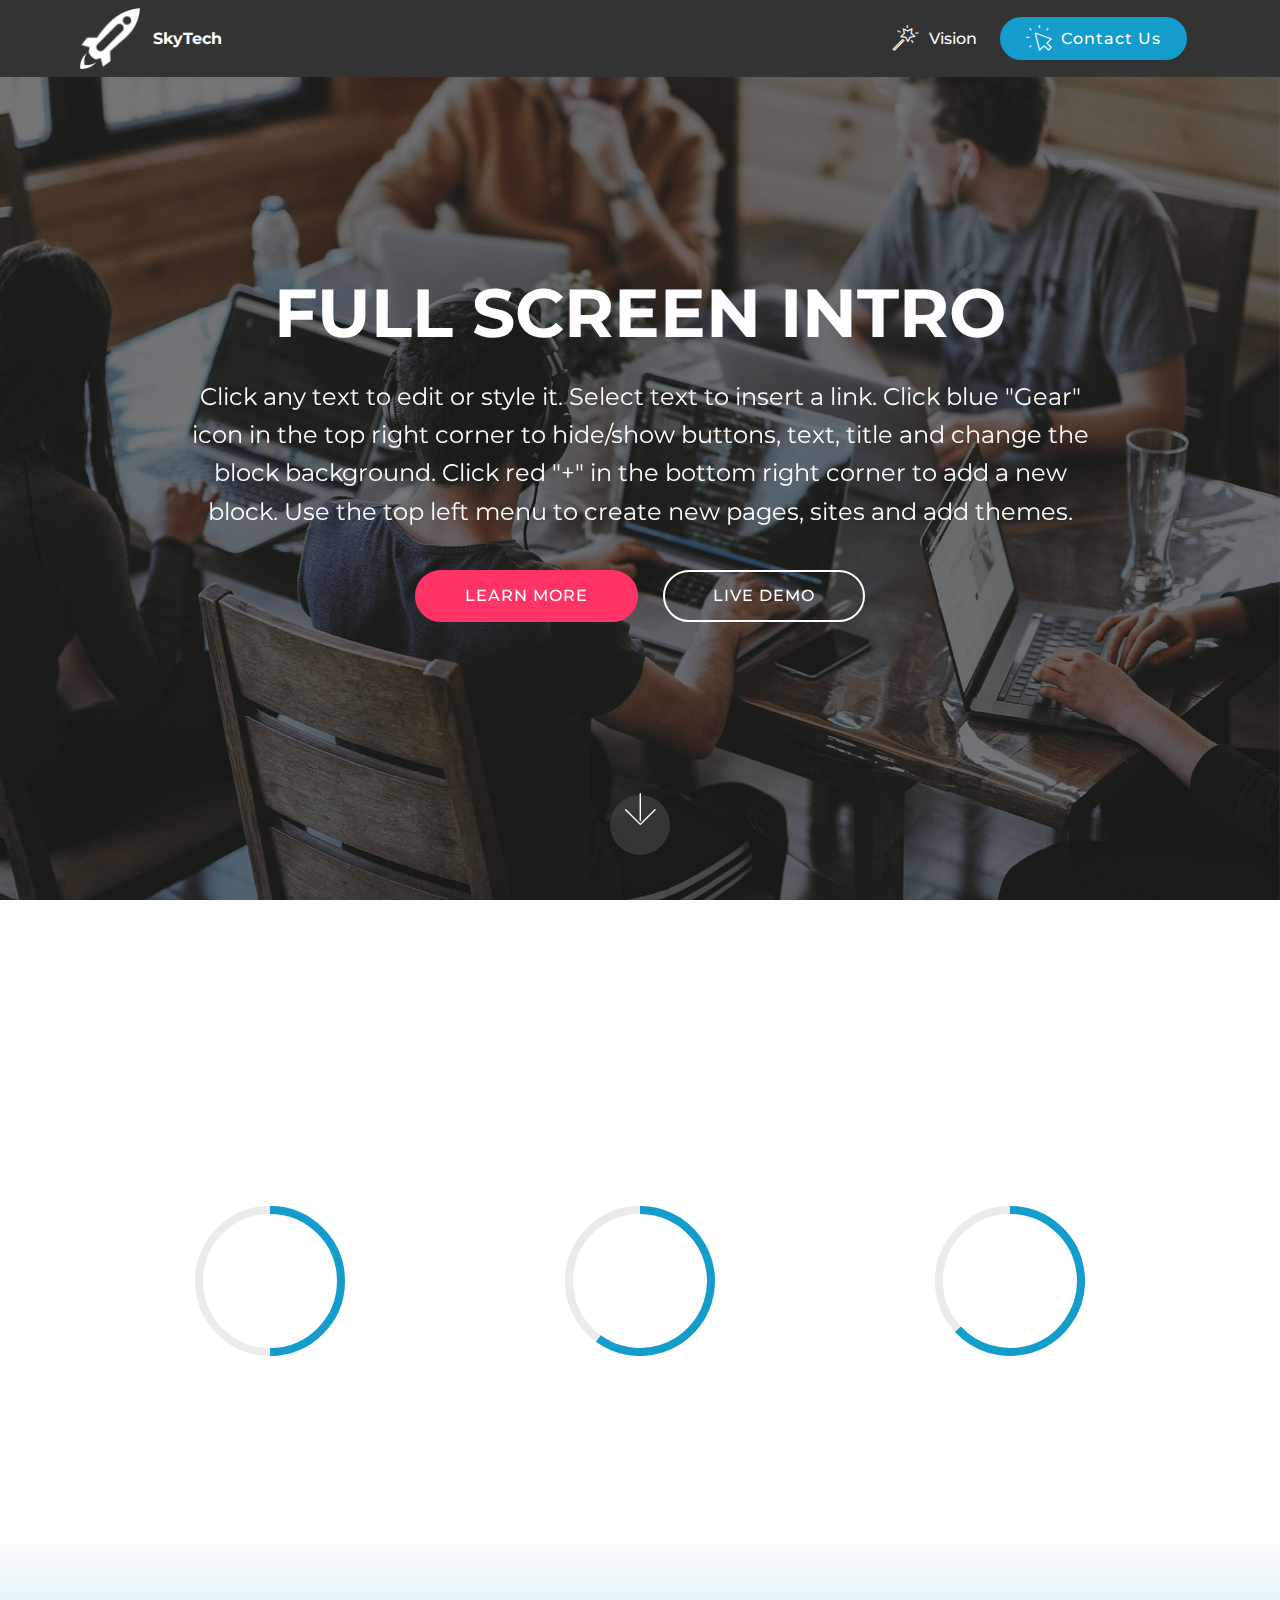
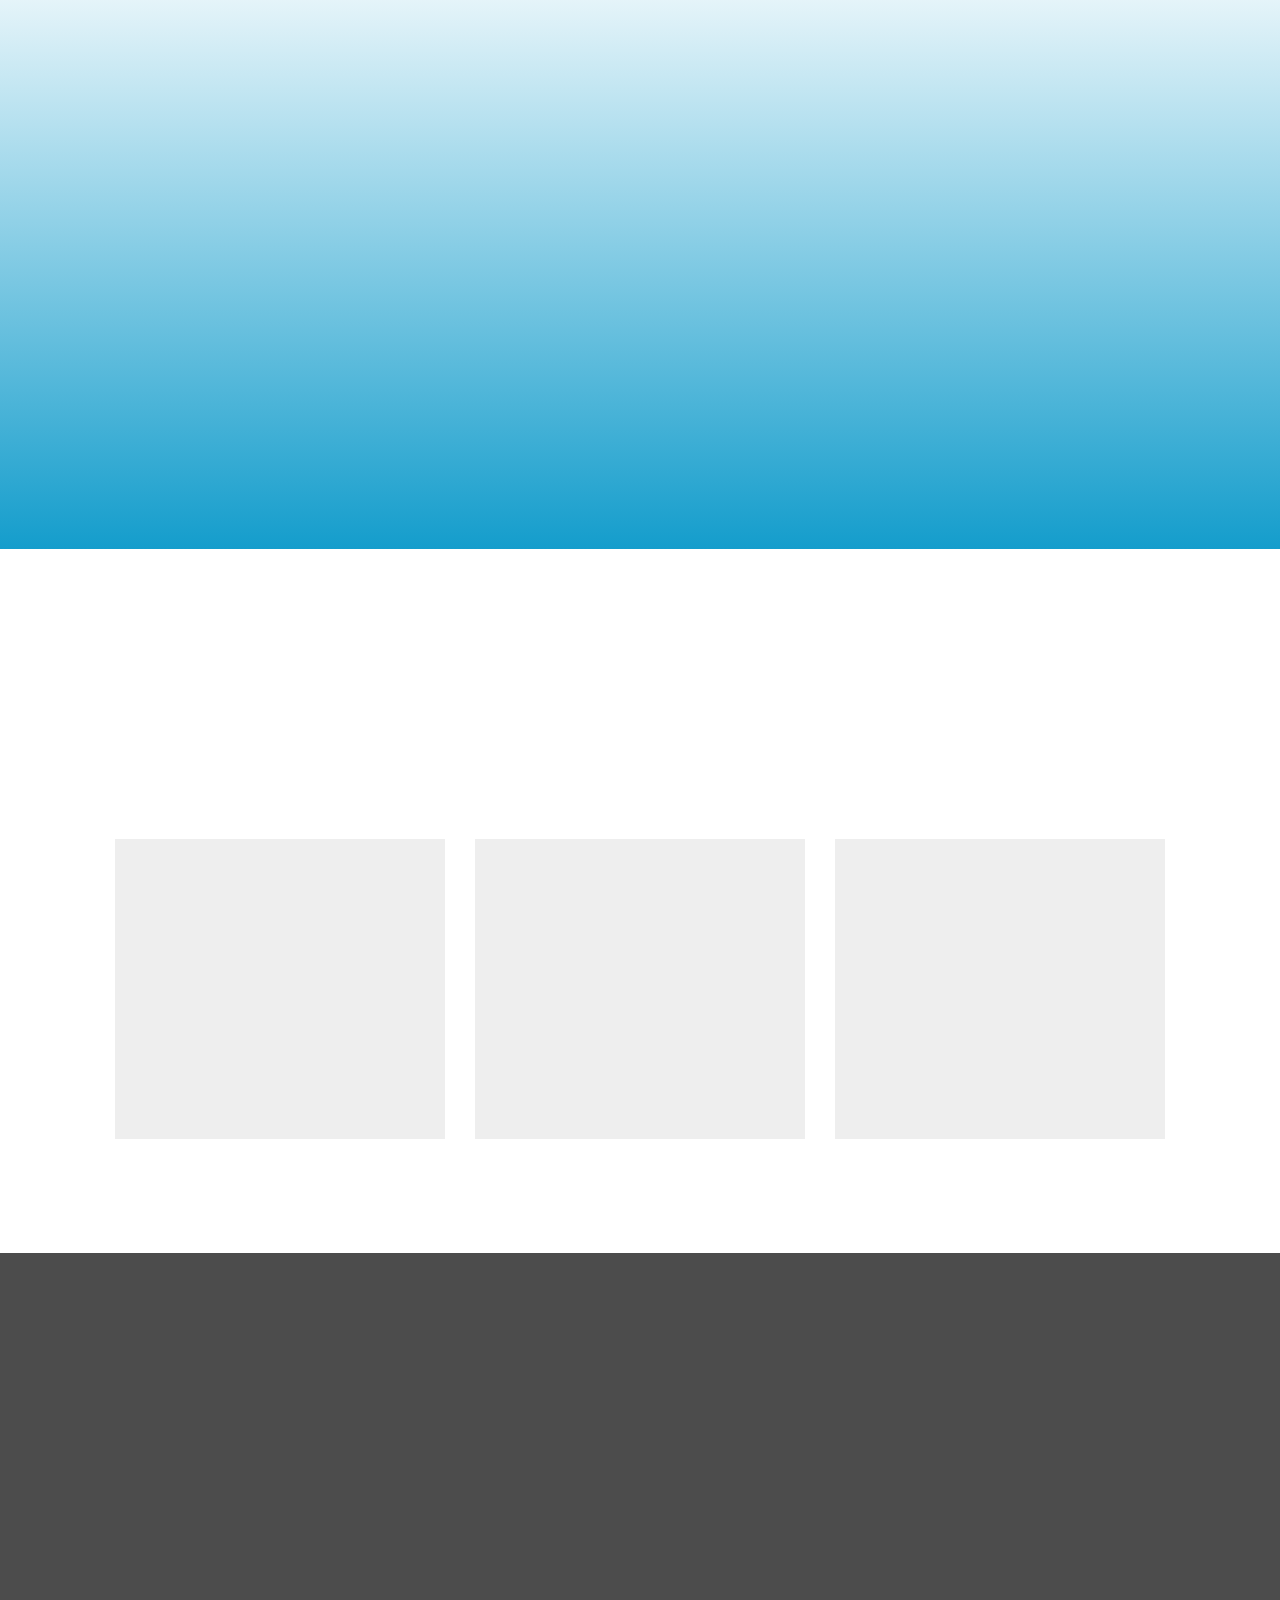
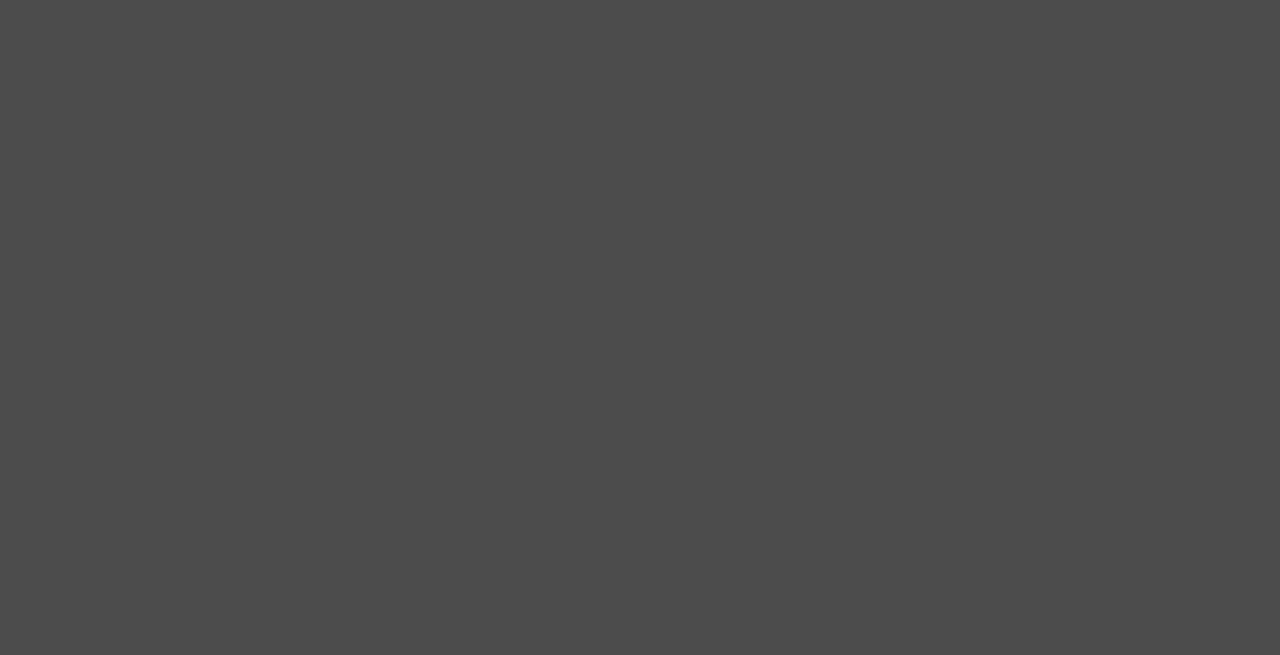
==== page1.html @ 00981238 "create github pages" ====
<!DOCTYPE html>
<html  >
<head>
  <!-- Site made with Mobirise Website Builder v5.0.16, https://mobirise.com -->
  <meta charset="UTF-8">
  <meta http-equiv="X-UA-Compatible" content="IE=edge">
  <meta name="generator" content="Mobirise v5.0.16, mobirise.com">
  <meta name="viewport" content="width=device-width, initial-scale=1, minimum-scale=1">
  <link rel="shortcut icon" href="assets/images/skytechrocket-122x124.png" type="image/x-icon">
  <meta name="description" content="Site Builder Description">
  
  
  <title>Page 1</title>
  <link rel="stylesheet" href="assets/web/assets/mobirise-icons/mobirise-icons.css">
  <link rel="stylesheet" href="assets/bootstrap/css/bootstrap.min.css">
  <link rel="stylesheet" href="assets/bootstrap/css/bootstrap-grid.min.css">
  <link rel="stylesheet" href="assets/bootstrap/css/bootstrap-reboot.min.css">
  <link rel="stylesheet" href="assets/tether/tether.min.css">
  <link rel="stylesheet" href="assets/animatecss/animate.min.css">
  <link rel="stylesheet" href="assets/as-pie-progress/css/progress.min.css">
  <link rel="stylesheet" href="assets/dropdown/css/style.css">
  <link rel="stylesheet" href="assets/theme/css/style.css">
  <link rel="preload" as="style" href="assets/mobirise/css/mbr-additional.css"><link rel="stylesheet" href="assets/mobirise/css/mbr-additional.css" type="text/css">
  
  
  
  
</head>
<body>
  
  <section class="cid-rU5PsaTQnc mbr-fullscreen mbr-parallax-background" id="header2-0">

    

    <div class="mbr-overlay" style="opacity: 0.5; background-color: rgb(35, 35, 35);"></div>

    <div class="container align-center">
        <div class="row justify-content-md-center">
            <div class="mbr-white col-md-10">
                <h1 class="mbr-section-title mbr-bold pb-3 mbr-fonts-style display-1">
                    FULL SCREEN INTRO
                </h1>
                
                <p class="mbr-text pb-3 mbr-fonts-style display-5">
                    Click any text to edit or style it. Select text to insert a link. Click blue "Gear" icon in the top right corner to hide/show buttons, text, title and change the block background. Click red "+" in the bottom right corner to add a new block. Use the top left menu to create new pages, sites and add themes.
                </p>
                <div class="mbr-section-btn">
                    <a class="btn btn-md btn-secondary display-4" href="https://mobirise.co">LEARN MORE</a>
                    <a class="btn btn-md btn-white-outline display-4" href="https://mobirise.co">LIVE DEMO</a>
                </div>
            </div>
        </div>
    </div>
    <div class="mbr-arrow hidden-sm-down" aria-hidden="true">
        <a href="#next">
            <i class="mbri-down mbr-iconfont"></i>
        </a>
    </div>
</section>

<section class="engine"><a href="https://mobirise.info/n">simple web templates</a></section><section class="progress-bars3 cid-rU5Pu2hJh1" id="progress-bars3-2">
 
     

    
    
    <div class="container">
        <h2 class="mbr-section-title pb-3 align-center mbr-fonts-style display-2">
            Circle progress bars
        </h2>

        <h3 class="mbr-section-subtitle mbr-fonts-style display-5">
            Mobirise has provided for website developers a growing library of modern blocks which can be used either partially or in full for every website developed through the builder.
        </h3>
    
        <div class="media-container-row pt-5 mt-2">
            <div class="card p-3 align-center">
                <div class="wrap">
                    <div class="pie_progress progress1" role="progressbar" data-goal="50">
                        <p class="pie_progress__number mbr-fonts-style display-5"></p>
                    </div>
                </div> 
                <div class="mbr-crt-title pt-3">
                    <h4 class="card-title py-2 mbr-fonts-style display-5">
                        Amenity
                    </h4>
                </div>                 
            </div>

            <div class="card p-3 align-center">
                <div class="wrap">
                    <div class="pie_progress progress2" role="progressbar" data-goal="60">
                        <p class="pie_progress__number mbr-fonts-style display-5"></p>
                    </div>
                </div> 
                <div class="mbr-crt-title pt-3">
                    <h4 class="card-title py-2 mbr-fonts-style display-5">
                        Publick transport
                    </h4>
                </div>                 
            </div>

            <div class="card p-3 align-center">
                <div class="wrap">
                    <div class="pie_progress progress3" role="progressbar" data-goal="70">
                        <p class="pie_progress__number mbr-fonts-style display-5"></p>
                    </div>
                </div> 
                <div class="mbr-crt-title pt-3">
                    <h4 class="card-title py-2 mbr-fonts-style display-5">
                        Nightlife
                    </h4>
                </div>                 
            </div>

            

            

            
        </div>
</div></section>

<section class="cid-rU5Q00CiNv" id="video3-5">

    
    
    <figure class="mbr-figure align-center container">
        <div class="video-block" style="width: 80%;">
            <div><iframe class="mbr-embedded-video" src="https://www.youtube.com/embed/uNCr7NdOJgw?rel=0&amp;amp;showinfo=0&amp;autoplay=0&amp;loop=0" width="1280" height="720" frameborder="0" allowfullscreen></iframe></div>
        </div>
    </figure>
</section>

<section class="features15 cid-rU5Q2tPDNv" id="features15-6">

    

    
    <div class="container">
        <h2 class="mbr-section-title pb-3 align-center mbr-fonts-style display-2">
            Images with different flip animations
        </h2>
        <h3 class="mbr-section-subtitle display-5 align-center mbr-fonts-style">
            Click on the bottom left corner of the card to change the front image. In browser this corner will not be shown.
        </h3>

        <div class="media-container-row container pt-5 mt-2">

            <div class="col-12 col-md-6 mb-4 col-lg-4">
                <div class="card flip-card p-5 align-center">
                    <div class="card-front card_cont">
                        <img src="assets/images/background1.jpg" alt="Mobirise">
                    </div>
                    <div class="card_back card_cont">
                        <h4 class="card-title display-5 py-2 mbr-fonts-style">
                            Over 400 Amazing Blocks
                        </h4>
                        <p class="mbr-text mbr-fonts-style display-7">
                            Mobirise offers several themes that include sliders, galleries, article blocks, counters, accordions, video and many more.
                        </p>
                    </div>
                </div>
            </div>

            <div class="col-12 col-md-6 mb-4 col-lg-4">
                
                <div class="card flip-card p-5 align-center">
                    <div class="card-front card_cont">
                        <img src="assets/images/background2.jpg" alt="Mobirise">
                    </div>
                    <div class="card_back card_cont">
                        <h4 class="card-title py-2 mbr-fonts-style display-5">
                            Easy and Simple to Use
                        </h4>
                        <p class="mbr-text mbr-fonts-style display-7">
                            Drop the blocks into the page, edit content inline and publish - no technical skills required.
                        </p>
                    </div>
                </div>
            </div>
            
            <div class="col-12 col-md-6 mb-4 col-lg-4">
                <div class="card flip-card p-5 align-center">
                    <div class="card-front card_cont">
                        <img src="assets/images/background3.jpg" alt="Mobirise">
                    </div>
                    <div class="card_back card_cont">
                        <h4 class="card-title py-2 mbr-fonts-style display-5">
                            Unlimited Sites
                        </h4>
                        <p class="mbr-text mbr-fonts-style display-7">
                            Mobirise gives you the freedom to develop as many websites as you like given the fact that it is a desktop app.
                        </p>
                    </div>
                </div> 
            </div>

            
        </div>
</div></section>

<section class="header4 cid-rU5PsZ1ii0 mbr-parallax-background" id="header4-1">

    

    <div class="mbr-overlay" style="opacity: 0.8; background-color: rgb(35, 35, 35);">
    </div>

    <div class="container">
        <div class="row justify-content-md-center">
            <div class="media-content col-md-10">
                <h1 class="mbr-section-title align-center mbr-white pb-3 mbr-bold mbr-fonts-style display-1">
                    INTRO WITH IMAGE
                </h1>
                
                <div class="mbr-text align-center mbr-white pb-3">
                    <p class="mbr-text mbr-fonts-style display-5">
                        Intro with background image, color overlay and a picture at the bottom. Mobirise helps you cut down development time by providing you with a flexible website editor with a drag and drop interface.
                    </p>
                </div>
                <div class="mbr-section-btn align-center">
                    <a class="btn btn-md btn-primary display-4" href="https://mobirise.co">LEARN MORE</a>
                    <a class="btn btn-md btn-white-outline display-4" href="https://mobirise.co">LIVE DEMO</a>
                </div>
            </div>
            <div class="mbr-figure pt-5">
                <img src="assets/images/background2.jpg" alt="Mobirise" style="width: 60%;">
            </div>
        </div>
    </div>
</section>

<section class="menu cid-rUywO2cqjY" once="menu" id="menu1-9">

    

    <nav class="navbar navbar-expand beta-menu navbar-dropdown align-items-center navbar-fixed-top navbar-toggleable-sm">
        <button class="navbar-toggler navbar-toggler-right" type="button" data-toggle="collapse" data-target="#navbarSupportedContent" aria-controls="navbarSupportedContent" aria-expanded="false" aria-label="Toggle navigation">
            <div class="hamburger">
                <span></span>
                <span></span>
                <span></span>
                <span></span>
            </div>
        </button>
        <div class="menu-logo">
            <div class="navbar-brand">
                <span class="navbar-logo">
                    
                         <img src="assets/images/skytechrocket-122x124.png" alt="Mobirise" title="" style="height: 3.8rem;">
                    
                </span>
                <span class="navbar-caption-wrap"><a class="navbar-caption text-white display-4" href="index.html">
                        SkyTech</a></span>
            </div>
        </div>
        <div class="collapse navbar-collapse" id="navbarSupportedContent">
            <ul class="navbar-nav nav-dropdown" data-app-modern-menu="true"><li class="nav-item">
                    <a class="nav-link link text-white display-4" href="index.html"><span class="mbri-magic-stick mbr-iconfont mbr-iconfont-btn"></span>
                        
                        Vision</a>
                </li></ul>
            <div class="navbar-buttons mbr-section-btn"><a class="btn btn-sm btn-primary display-4" href="https://skytech.io"><span class="mbri-cursor-click mbr-iconfont mbr-iconfont-btn"></span>
                    
                    Contact Us</a></div>
        </div>
    </nav>
</section>


  <script src="assets/web/assets/jquery/jquery.min.js"></script>
  <script src="assets/popper/popper.min.js"></script>
  <script src="assets/bootstrap/js/bootstrap.min.js"></script>
  <script src="assets/tether/tether.min.js"></script>
  <script src="assets/smoothscroll/smooth-scroll.js"></script>
  <script src="assets/parallax/jarallax.min.js"></script>
  <script src="assets/viewportchecker/jquery.viewportchecker.js"></script>
  <script src="assets/as-pie-progress/jquery-as-pie-progress.min.js"></script>
  <script src="assets/mbr-flip-card/mbr-flip-card.js"></script>
  <script src="assets/dropdown/js/nav-dropdown.js"></script>
  <script src="assets/dropdown/js/navbar-dropdown.js"></script>
  <script src="assets/touchswipe/jquery.touch-swipe.min.js"></script>
  <script src="assets/theme/js/script.js"></script>
  
  
  
  <input name="animation" type="hidden">
  </body>
</html>
---- assets/web/assets/mobirise-icons/mobirise-icons.css ----
@font-face {
  font-family: 'MobiriseIcons';
  src:  url('mobirise-icons.eot?spat4u');
  src:  url('mobirise-icons.eot?spat4u#iefix') format('embedded-opentype'),
    url('mobirise-icons.ttf?spat4u') format('truetype'),
    url('mobirise-icons.woff?spat4u') format('woff'),
    url('mobirise-icons.svg?spat4u#MobiriseIcons') format('svg');
  font-weight: normal;
  font-style: normal;
  font-display: swap;
}

[class^="mbri-"], [class*=" mbri-"] {
  /* use !important to prevent issues with browser extensions that change fonts */
  font-family: MobiriseIcons !important;
  speak: none;
  font-style: normal;
  font-weight: normal;
  font-variant: normal;
  text-transform: none;
  line-height: 1;

  /* Better Font Rendering =========== */
  -webkit-font-smoothing: antialiased;
  -moz-osx-font-smoothing: grayscale;
}

.mbri-add-submenu:before {
  content: "\e900";
}
.mbri-alert:before {
  content: "\e901";
}
.mbri-align-center:before {
  content: "\e902";
}
.mbri-align-justify:before {
  content: "\e903";
}
.mbri-align-left:before {
  content: "\e904";
}
.mbri-align-right:before {
  content: "\e905";
}
.mbri-android:before {
  content: "\e906";
}
.mbri-apple:before {
  content: "\e907";
}
.mbri-arrow-down:before {
  content: "\e908";
}
.mbri-arrow-next:before {
  content: "\e909";
}
.mbri-arrow-prev:before {
  content: "\e90a";
}
.mbri-arrow-up:before {
  content: "\e90b";
}
.mbri-bold:before {
  content: "\e90c";
}
.mbri-bookmark:before {
  content: "\e90d";
}
.mbri-bootstrap:before {
  content: "\e90e";
}
.mbri-briefcase:before {
  content: "\e90f";
}
.mbri-browse:before {
  content: "\e910";
}
.mbri-bulleted-list:before {
  content: "\e911";
}
.mbri-calendar:before {
  content: "\e912";
}
.mbri-camera:before {
  content: "\e913";
}
.mbri-cart-add:before {
  content: "\e914";
}
.mbri-cart-full:before {
  content: "\e915";
}
.mbri-cash:before {
  content: "\e916";
}
.mbri-change-style:before {
  content: "\e917";
}
.mbri-chat:before {
  content: "\e918";
}
.mbri-clock:before {
  content: "\e919";
}
.mbri-close:before {
  content: "\e91a";
}
.mbri-cloud:before {
  content: "\e91b";
}
.mbri-code:before {
  content: "\e91c";
}
.mbri-contact-form:before {
  content: "\e91d";
}
.mbri-credit-card:before {
  content: "\e91e";
}
.mbri-cursor-click:before {
  content: "\e91f";
}
.mbri-cust-feedback:before {
  content: "\e920";
}
.mbri-database:before {
  content: "\e921";
}
.mbri-delivery:before {
  content: "\e922";
}
.mbri-desktop:before {
  content: "\e923";
}
.mbri-devices:before {
  content: "\e924";
}
.mbri-down:before {
  content: "\e925";
}
.mbri-download:before {
  content: "\e989";
}
.mbri-drag-n-drop:before {
  content: "\e927";
}
.mbri-drag-n-drop2:before {
  content: "\e928";
}
.mbri-edit:before {
  content: "\e929";
}
.mbri-edit2:before {
  content: "\e92a";
}
.mbri-error:before {
  content: "\e92b";
}
.mbri-extension:before {
  content: "\e92c";
}
.mbri-features:before {
  content: "\e92d";
}
.mbri-file:before {
  content: "\e92e";
}
.mbri-flag:before {
  content: "\e92f";
}
.mbri-folder:before {
  content: "\e930";
}
.mbri-gift:before {
  content: "\e931";
}
.mbri-github:before {
  content: "\e932";
}
.mbri-globe:before {
  content: "\e933";
}
.mbri-globe-2:before {
  content: "\e934";
}
.mbri-growing-chart:before {
  content: "\e935";
}
.mbri-hearth:before {
  content: "\e936";
}
.mbri-help:before {
  content: "\e937";
}
.mbri-home:before {
  content: "\e938";
}
.mbri-hot-cup:before {
  content: "\e939";
}
.mbri-idea:before {
  content: "\e93a";
}
.mbri-image-gallery:before {
  content: "\e93b";
}
.mbri-image-slider:before {
  content: "\e93c";
}
.mbri-info:before {
  content: "\e93d";
}
.mbri-italic:before {
  content: "\e93e";
}
.mbri-key:before {
  content: "\e93f";
}
.mbri-laptop:before {
  content: "\e940";
}
.mbri-layers:before {
  content: "\e941";
}
.mbri-left-right:before {
  content: "\e942";
}
.mbri-left:before {
  content: "\e943";
}
.mbri-letter:before {
  content: "\e944";
}
.mbri-like:before {
  content: "\e945";
}
.mbri-link:before {
  content: "\e946";
}
.mbri-lock:before {
  content: "\e947";
}
.mbri-login:before {
  content: "\e948";
}
.mbri-logout:before {
  content: "\e949";
}
.mbri-magic-stick:before {
  content: "\e94a";
}
.mbri-map-pin:before {
  content: "\e94b";
}
.mbri-menu:before {
  content: "\e94c";
}
.mbri-mobile:before {
  content: "\e94d";
}
.mbri-mobile2:before {
  content: "\e94e";
}
.mbri-mobirise:before {
  content: "\e94f";
}
.mbri-more-horizontal:before {
  content: "\e950";
}
.mbri-more-vertical:before {
  content: "\e951";
}
.mbri-music:before {
  content: "\e952";
}
.mbri-new-file:before {
  content: "\e953";
}
.mbri-numbered-list:before {
  content: "\e954";
}
.mbri-opened-folder:before {
  content: "\e955";
}
.mbri-pages:before {
  content: "\e956";
}
.mbri-paper-plane:before {
  content: "\e957";
}
.mbri-paperclip:before {
  content: "\e958";
}
.mbri-photo:before {
  content: "\e959";
}
.mbri-photos:before {
  content: "\e95a";
}
.mbri-pin:before {
  content: "\e95b";
}
.mbri-play:before {
  content: "\e95c";
}
.mbri-plus:before {
  content: "\e95d";
}
.mbri-preview:before {
  content: "\e95e";
}
.mbri-print:before {
  content: "\e95f";
}
.mbri-protect:before {
  content: "\e960";
}
.mbri-question:before {
  content: "\e961";
}
.mbri-quote-left:before {
  content: "\e962";
}
.mbri-quote-right:before {
  content: "\e963";
}
.mbri-refresh:before {
  content: "\e964";
}
.mbri-responsive:before {
  content: "\e965";
}
.mbri-right:before {
  content: "\e966";
}
.mbri-rocket:before {
  content: "\e967";
}
.mbri-sad-face:before {
  content: "\e968";
}
.mbri-sale:before {
  content: "\e969";
}
.mbri-save:before {
  content: "\e96a";
}
.mbri-search:before {
  content: "\e96b";
}
.mbri-setting:before {
  content: "\e96c";
}
.mbri-setting2:before {
  content: "\e96d";
}
.mbri-setting3:before {
  content: "\e96e";
}
.mbri-share:before {
  content: "\e96f";
}
.mbri-shopping-bag:before {
  content: "\e970";
}
.mbri-shopping-basket:before {
  content: "\e971";
}
.mbri-shopping-cart:before {
  content: "\e972";
}
.mbri-sites:before {
  content: "\e973";
}
.mbri-smile-face:before {
  content: "\e974";
}
.mbri-speed:before {
  content: "\e975";
}
.mbri-star:before {
  content: "\e976";
}
.mbri-success:before {
  content: "\e977";
}
.mbri-sun:before {
  content: "\e978";
}
.mbri-sun2:before {
  content: "\e979";
}
.mbri-tablet:before {
  content: "\e97a";
}
.mbri-tablet-vertical:before {
  content: "\e97b";
}
.mbri-target:before {
  content: "\e97c";
}
.mbri-timer:before {
  content: "\e97d";
}
.mbri-to-ftp:before {
  content: "\e97e";
}
.mbri-to-local-drive:before {
  content: "\e97f";
}
.mbri-touch-swipe:before {
  content: "\e980";
}
.mbri-touch:before {
  content: "\e981";
}
.mbri-trash:before {
  content: "\e982";
}
.mbri-underline:before {
  content: "\e983";
}
.mbri-unlink:before {
  content: "\e984";
}
.mbri-unlock:before {
  content: "\e985";
}
.mbri-up-down:before {
  content: "\e986";
}
.mbri-up:before {
  content: "\e987";
}
.mbri-update:before {
  content: "\e988";
}
.mbri-upload:before {
 content: "\e926"; 
}
.mbri-user:before {
  content: "\e98a";
}
.mbri-user2:before {
  content: "\e98b";
}
.mbri-users:before {
  content: "\e98c";
}
.mbri-video:before {
  content: "\e98d";
}
.mbri-video-play:before {
  content: "\e98e";
}
.mbri-watch:before {
  content: "\e98f";
}
.mbri-website-theme:before {
  content: "\e990";
}
.mbri-wifi:before {
  content: "\e991";
}
.mbri-windows:before {
  content: "\e992";
}
.mbri-zoom-out:before {
  content: "\e993";
}
.mbri-redo:before {
  content: "\e994";
}
.mbri-undo:before {
  content: "\e995";
}
---- assets/as-pie-progress/css/progress.min.css ----
/**
* jQuery asPieProgress
* A jQuery plugin that animate the progress bar
* Compiled: Fri Sep 02 2016 14:07:00 GMT+0800 (CST)
* @version v0.3.4
* @link https://github.com/amazingSurge/jquery-asPieProgress
* @copyright LGPL-3.0
*/
.pie_progress{position:relative;text-align:center;-webkit-transform-style:preserve-3d;transform-style:preserve-3d}.pie_progress svg{margin:0 auto}.pie_progress__content,.pie_progress__icon,.pie_progress__label,.pie_progress__number{position:absolute;top:50%;left:0;width:100%;-webkit-transform:translateY(-50%);-ms-transform:translateY(-50%);transform:translateY(-50%)}.pie_progress__number{font-size:42px}.pie_progress__label{margin-top:32px;font-size:12px}.pie_progress__svg{position:relative;display:inline-block;width:100%;padding-bottom:100%;overflow:hidden;vertical-align:middle}.pie_progress__svg svg{position:absolute;top:0;left:0;display:inline-block}
---- assets/dropdown/css/style.css ----
.navbar-dropdown {
  left: 0;
  padding: 0;
  position: absolute;
  right: 0;
  top: 0;
  transition: all 0.45s ease;
  z-index: 1030;
  background: #282828; }
  .navbar-dropdown .navbar-logo {
    margin-right: 0.8rem;
    transition: margin 0.3s ease-in-out;
    vertical-align: middle; }
    .navbar-dropdown .navbar-logo img {
      height: 3.125rem;
      transition: all 0.3s ease-in-out; }
    .navbar-dropdown .navbar-logo.mbr-iconfont {
      font-size: 3.125rem;
      line-height: 3.125rem; }
  .navbar-dropdown .navbar-caption {
    font-weight: 700;
    white-space: normal;
    vertical-align: -4px;
    line-height: 3.125rem !important; }
    .navbar-dropdown .navbar-caption, .navbar-dropdown .navbar-caption:hover {
      color: inherit;
      text-decoration: none; }
  .navbar-dropdown .mbr-iconfont + .navbar-caption {
    vertical-align: -1px; }
  .navbar-dropdown.navbar-fixed-top {
    position: fixed; }
  .navbar-dropdown .navbar-brand span {
    vertical-align: -4px; }
  .navbar-dropdown.bg-color.transparent {
    background: none; }
  .navbar-dropdown.navbar-short .navbar-brand {
    padding: 0.625rem 0; }
    .navbar-dropdown.navbar-short .navbar-brand span {
      vertical-align: -1px; }
  .navbar-dropdown.navbar-short .navbar-caption {
    line-height: 2.375rem !important;
    vertical-align: -2px; }
  .navbar-dropdown.navbar-short .navbar-logo {
    margin-right: 0.5rem; }
    .navbar-dropdown.navbar-short .navbar-logo img {
      height: 2.375rem; }
    .navbar-dropdown.navbar-short .navbar-logo.mbr-iconfont {
      font-size: 2.375rem;
      line-height: 2.375rem; }
  .navbar-dropdown.navbar-short .mbr-table-cell {
    height: 3.625rem; }
  .navbar-dropdown .navbar-close {
    left: 0.6875rem;
    position: fixed;
    top: 0.75rem;
    z-index: 1000; }
  .navbar-dropdown .hamburger-icon {
    content: "";
    display: inline-block;
    vertical-align: middle;
    width: 16px;
    -webkit-box-shadow: 0 -6px 0 1px #282828,0 0 0 1px #282828,0 6px 0 1px #282828;
    -moz-box-shadow: 0 -6px 0 1px #282828,0 0 0 1px #282828,0 6px 0 1px #282828;
    box-shadow: 0 -6px 0 1px #282828,0 0 0 1px #282828,0 6px 0 1px #282828; }

.dropdown-menu .dropdown-toggle[data-toggle="dropdown-submenu"]::after {
  border-bottom: 0.35em solid transparent;
  border-left: 0.35em solid;
  border-right: 0;
  border-top: 0.35em solid transparent;
  margin-left: 0.3rem; }

.dropdown-menu .dropdown-item:focus {
  outline: 0; }

.nav-dropdown {
  font-size: 0.75rem;
  font-weight: 500;
  height: auto !important; }
  .nav-dropdown .nav-btn {
    padding-left: 1rem; }
  .nav-dropdown .link {
    margin: .667em 1.667em;
    font-weight: 500;
    padding: 0;
    transition: color .2s ease-in-out; }
    .nav-dropdown .link.dropdown-toggle {
      margin-right: 2.583em; }
      .nav-dropdown .link.dropdown-toggle::after {
        margin-left: .25rem;
        border-top: 0.35em solid;
        border-right: 0.35em solid transparent;
        border-left: 0.35em solid transparent;
        border-bottom: 0; }
      .nav-dropdown .link.dropdown-toggle[aria-expanded="true"] {
        margin: 0;
        padding: 0.667em 3.263em  0.667em 1.667em; }
  .nav-dropdown .link::after,
  .nav-dropdown .dropdown-item::after {
    color: inherit; }
  .nav-dropdown .btn {
    font-size: 0.75rem;
    font-weight: 700;
    letter-spacing: 0;
    margin-bottom: 0;
    padding-left: 1.25rem;
    padding-right: 1.25rem; }
  .nav-dropdown .dropdown-menu {
    border-radius: 0;
    border: 0;
    left: 0;
    margin: 0;
    padding-bottom: 1.25rem;
    padding-top: 1.25rem;
    position: relative; }
  .nav-dropdown .dropdown-submenu {
    margin-left: 0.125rem;
    top: 0; }
  .nav-dropdown .dropdown-item {
    font-weight: 500;
    line-height: 2;
    padding: 0.3846em 4.615em 0.3846em 1.5385em;
    position: relative;
    transition: color .2s ease-in-out, background-color .2s ease-in-out; }
    .nav-dropdown .dropdown-item::after {
      margin-top: -0.3077em;
      position: absolute;
      right: 1.1538em;
      top: 50%; }
    .nav-dropdown .dropdown-item:focus, .nav-dropdown .dropdown-item:hover {
      background: none; }

@media (max-width: 767px) {
  .nav-dropdown.navbar-toggleable-sm {
    bottom: 0;
    display: none;
    left: 0;
    overflow-x: hidden;
    position: fixed;
    top: 0;
    transform: translateX(-100%);
    -ms-transform: translateX(-100%);
    -webkit-transform: translateX(-100%);
    width: 18.75rem;
    z-index: 999; } }
.nav-dropdown.navbar-toggleable-xl {
  bottom: 0;
  display: none;
  left: 0;
  overflow-x: hidden;
  position: fixed;
  top: 0;
  transform: translateX(-100%);
  -ms-transform: translateX(-100%);
  -webkit-transform: translateX(-100%);
  width: 18.75rem;
  z-index: 999; }

.nav-dropdown-sm {
  display: block !important;
  overflow-x: hidden;
  overflow: auto;
  padding-top: 3.875rem; }
  .nav-dropdown-sm::after {
    content: "";
    display: block;
    height: 3rem;
    width: 100%; }
  .nav-dropdown-sm.collapse.in ~ .navbar-close {
    display: block !important; }
  .nav-dropdown-sm.collapsing, .nav-dropdown-sm.collapse.in {
    transform: translateX(0);
    -ms-transform: translateX(0);
    -webkit-transform: translateX(0);
    transition: all 0.25s ease-out;
    -webkit-transition: all 0.25s ease-out;
    background: #282828; }
  .nav-dropdown-sm.collapsing[aria-expanded="false"] {
    transform: translateX(-100%);
    -ms-transform: translateX(-100%);
    -webkit-transform: translateX(-100%); }
  .nav-dropdown-sm .nav-item {
    display: block;
    margin-left: 0 !important;
    padding-left: 0; }
  .nav-dropdown-sm .link,
  .nav-dropdown-sm .dropdown-item {
    border-top: 1px dotted rgba(255, 255, 255, 0.1);
    font-size: 0.8125rem;
    line-height: 1.6;
    margin: 0 !important;
    padding: 0.875rem 2.4rem 0.875rem 1.5625rem !important;
    position: relative;
    white-space: normal; }
    .nav-dropdown-sm .link:focus, .nav-dropdown-sm .link:hover,
    .nav-dropdown-sm .dropdown-item:focus,
    .nav-dropdown-sm .dropdown-item:hover {
      background: rgba(0, 0, 0, 0.2) !important;
      color: #c0a375; }
  .nav-dropdown-sm .nav-btn {
    position: relative;
    padding: 1.5625rem 1.5625rem 0 1.5625rem; }
    .nav-dropdown-sm .nav-btn::before {
      border-top: 1px dotted rgba(255, 255, 255, 0.1);
      content: "";
      left: 0;
      position: absolute;
      top: 0;
      width: 100%; }
    .nav-dropdown-sm .nav-btn + .nav-btn {
      padding-top: 0.625rem; }
      .nav-dropdown-sm .nav-btn + .nav-btn::before {
        display: none; }
  .nav-dropdown-sm .btn {
    padding: 0.625rem 0; }
  .nav-dropdown-sm .dropdown-toggle[data-toggle="dropdown-submenu"]::after {
    margin-left: .25rem;
    border-top: 0.35em solid;
    border-right: 0.35em solid transparent;
    border-left: 0.35em solid transparent;
    border-bottom: 0; }
  .nav-dropdown-sm .dropdown-toggle[data-toggle="dropdown-submenu"][aria-expanded="true"]::after {
    border-top: 0;
    border-right: 0.35em solid transparent;
    border-left: 0.35em solid transparent;
    border-bottom: 0.35em solid; }
  .nav-dropdown-sm .dropdown-menu {
    margin: 0;
    padding: 0;
    position: relative;
    top: 0;
    left: 0;
    width: 100%;
    border: 0;
    float: none;
    border-radius: 0;
    background: none; }
  .nav-dropdown-sm .dropdown-submenu {
    left: 100%;
    margin-left: 0.125rem;
    margin-top: -1.25rem;
    top: 0; }

.navbar-toggleable-sm .nav-dropdown .dropdown-menu {
  position: absolute; }

.navbar-toggleable-sm .nav-dropdown .dropdown-submenu {
  left: 100%;
  margin-left: 0.125rem;
  margin-top: -1.25rem;
  top: 0; }

.navbar-toggleable-sm.opened .nav-dropdown .dropdown-menu {
  position: relative; }

.navbar-toggleable-sm.opened .nav-dropdown .dropdown-submenu {
  left: 0;
  margin-left: 00rem;
  margin-top: 0rem;
  top: 0; }

.is-builder .nav-dropdown.collapsing {
  transition: none !important; }

/*# sourceMappingURL=style.css.map */
---- assets/theme/css/style.css ----
/*!
 * Mobirise v4 theme (https://mobirise.com/)
 * Copyright 2017 Mobirise
 */
section {
  background-color: #eeeeee;
}

.form-control:focus {
  box-shadow: none;
}

:focus {
  outline: none;
}

body {
  font-style: normal;
  line-height: 1.5;
}

section,
.container,
.container-fluid {
  position: relative;
  word-wrap: break-word;
}

a.mbr-iconfont:hover {
  text-decoration: none;
}

.article .lead p,
.article .lead ul,
.article .lead ol,
.article .lead pre,
.article .lead blockquote {
  margin-bottom: 0;
}

ul,
ol,
pre,
blockquote {
  margin-bottom: 2.3125rem;
}

pre {
  background: #f4f4f4;
  padding: 10px 24px;
  white-space: pre-wrap;
}

.inactive {
  -webkit-user-select: none;
  -moz-user-select: none;
  -ms-user-select: none;
  user-select: none;
  pointer-events: none;
  -webkit-user-drag: none;
  user-drag: none;
}

.mbr-section__comments .row {
  justify-content: center;
  -webkit-justify-content: center;
}

a {
  font-style: normal;
  font-weight: 400;
  cursor: pointer;
}

a, a:hover {
  text-decoration: none;
}

figure {
  margin-bottom: 0;
}

body {
  color: #232323;
}

h1,
h2,
h3,
h4,
h5,
h6,
.h1,
.h2,
.h3,
.h4,
.h5,
.h6,
.display-1,
.display-2,
.display-3,
.display-4 {
  line-height: 1;
  word-break: break-word;
  word-wrap: break-word;
}

.mbr-section-title {
  font-style: normal;
  line-height: 1.2;
}

.mbr-section-subtitle {
  line-height: 1.3;
}

.mbr-text {
  font-style: normal;
  line-height: 1.6;
}

b,
strong {
  font-weight: bold;
}

blockquote {
  padding: 10px 0 10px 20px;
  position: relative;
  border-left: 2px solid;
  border-color: #ff3366;
}

input:-webkit-autofill, input:-webkit-autofill:hover, input:-webkit-autofill:focus, input:-webkit-autofill:active {
  transition-delay: 9999s;
  transition-property: background-color, color;
}

textarea[type='hidden'] {
  display: none;
}

body {
  position: relative;
}

section {
  background-position: 50% 50%;
  background-repeat: no-repeat;
  background-size: cover;
}

section .mbr-background-video,
section .mbr-background-video-preview {
  position: absolute;
  bottom: 0;
  left: 0;
  right: 0;
  top: 0;
}

.hidden {
  visibility: hidden;
}

.mbr-z-index20 {
  z-index: 20;
}

/*! Base colors */
.mbr-white {
  color: #ffffff;
}

.mbr-black {
  color: #000000;
}

.mbr-bg-white {
  background-color: #ffffff;
}

.mbr-bg-black {
  background-color: #000000;
}

/*! Text-aligns */
.align-left {
  text-align: left;
}

.align-center {
  text-align: center;
}

.align-right {
  text-align: right;
}

@media (max-width: 767px) {
  .align-left,
  .align-center,
  .align-right,
  .mbr-section-btn,
  .mbr-section-title {
    text-align: center;
  }
}

/*! Font-weight  */
.mbr-light {
  font-weight: 300;
}

.mbr-regular {
  font-weight: 400;
}

.mbr-semibold {
  font-weight: 500;
}

.mbr-bold {
  font-weight: 700;
}

/*! Media  */
.media-size-item {
  -moz-flex: 1 1 auto;
  -o-flex: 1 1 auto;
  flex: 1 1 auto;
}

.media-content {
  flex-basis: 100%;
}

.media-container-row {
  display: flex;
  flex-direction: row;
  flex-wrap: wrap;
  justify-content: center;
  align-content: center;
  align-items: start;
}

.media-container-row .media-size-item {
  width: 400px;
}

.media-container-column {
  display: flex;
  flex-direction: column;
  flex-wrap: wrap;
  justify-content: center;
  align-content: center;
  align-items: stretch;
}

.media-container-column > * {
  width: 100%;
}

@media (min-width: 992px) {
  .media-container-row {
    flex-wrap: nowrap;
  }
}

figure {
  overflow: hidden;
}

figure[mbr-media-size] {
  transition: width 0.1s;
}

.mbr-figure img,
.mbr-figure iframe {
  display: block;
  width: 100%;
}

.card {
  background-color: transparent;
  border: none;
}

.card-box {
  width: 100%;
}

.card-img {
  text-align: center;
  flex-shrink: 0;
  -webkit-flex-shrink: 0;
}

.media {
  max-width: 100%;
  margin: 0 auto;
}

.mbr-figure {
  -ms-grid-row-align: center;
  align-self: center;
}

.media-container > div {
  max-width: 100%;
}

.mbr-figure img,
.card-img img {
  width: 100%;
}

@media (max-width: 991px) {
  .media-size-item {
    width: auto !important;
  }
  .media {
    width: auto;
  }
  .mbr-figure {
    width: 100% !important;
  }
}

/*! Buttons */
.btn {
  font-weight: 500;
  border-width: 2px;
  font-style: normal;
  letter-spacing: 1px;
  margin: .4rem .8rem;
  white-space: normal;
  transition: all .3s ease-in-out;
  display: inline-flex;
  align-items: center;
  justify-content: center;
  word-break: break-word;
  -webkit-align-items: center;
  -webkit-justify-content: center;
  display: -webkit-inline-flex;
}

.btn-sm {
  font-weight: 500;
  letter-spacing: 1px;
  transition: all .3s ease-in-out;
}

.btn-md {
  font-weight: 500;
  letter-spacing: 1px;
  margin: .4rem .8rem !important;
  transition: all .3s ease-in-out;
}

.btn-lg {
  font-weight: 500;
  letter-spacing: 1px;
  margin: .4rem .8rem !important;
  transition: all .3s ease-in-out;
}

.mbr-section-btn {
  margin-left: -0.25rem;
  margin-right: -0.25rem;
  font-size: 0;
}

nav .mbr-section-btn {
  margin-left: 0rem;
  margin-right: 0rem;
}

.btn-form {
  border-radius: 0;
}

.btn-form:hover {
  cursor: pointer;
}

/*! Btn icon margin */
.btn .mbr-iconfont,
.btn.btn-sm .mbr-iconfont {
  cursor: pointer;
  margin-right: 0.5rem;
}

.btn.btn-md .mbr-iconfont,
.btn.btn-md .mbr-iconfont {
  margin-right: 0.8rem;
}

.mbr-regular {
  font-weight: 400;
}

.mbr-semibold {
  font-weight: 500;
}

.mbr-bold {
  font-weight: 700;
}

[type='submit'] {
  -webkit-appearance: none;
}

/*! Full-screen */
.mbr-fullscreen .mbr-overlay {
  min-height: 100vh;
}

.mbr-fullscreen {
  display: flex;
  display: -moz-flex;
  display: -ms-flex;
  display: -o-flex;
  align-items: center;
  -webkit-align-items: center;
  min-height: 100vh;
  padding-top: 3rem;
  padding-bottom: 3rem;
}

/*! Map */
.map {
  height: 25rem;
  position: relative;
}

.map iframe {
  width: 100%;
  height: 100%;
}

.mbr-overlay {
  background-color: #000;
  bottom: 0;
  left: 0;
  opacity: .5;
  position: absolute;
  right: 0;
  top: 0;
  z-index: 0;
  pointer-events: none;
}

/* Form */
blockquote {
  font-style: italic;
  padding: 10px 0 10px 20px;
  font-size: 1.09rem;
  position: relative;
  border-width: 3px;
}

.form-control {
  background-color: #f5f5f5;
  box-shadow: none;
  color: #565656;
  line-height: 1.43;
  min-height: 3.5em;
  padding: 1.07em .5em;
}

.form-control, .form-control:focus {
  border: 1px solid #e8e8e8;
}

.form-active .form-control:invalid {
  border-color: red;
}

.form-control-label {
  position: relative;
  cursor: pointer;
  margin-bottom: .357em;
  padding: 0;
}

.alert {
  color: #ffffff;
  border-radius: 0;
  border: 0;
  font-size: .875rem;
  line-height: 1.5;
  margin-bottom: 1.875rem;
  padding: 1.25rem;
  position: relative;
}

.alert.alert-form::after {
  background-color: inherit;
  bottom: -7px;
  content: "";
  display: block;
  height: 14px;
  left: 50%;
  margin-left: -7px;
  position: absolute;
  transform: rotate(45deg);
  width: 14px;
  -webkit-transform: rotate(45deg);
}

.form-asterisk {
  font-family: initial;
  position: absolute;
  top: -2px;
  font-weight: normal;
}

/*! Scroll to top arrow */
#scrollToTop a i:before {
  content: '';
  position: absolute;
  height: 40%;
  top: 25%;
  background: #fff;
  width: 2px;
  left: calc(50% - 1px);
}

#scrollToTop a i:after {
  content: '';
  position: absolute;
  display: block;
  border-top: 2px solid #fff;
  border-right: 2px solid #fff;
  width: 40%;
  height: 40%;
  left: 30%;
  bottom: 30%;
  transform: rotate(135deg);
  -webkit-transform: rotate(135deg);
}

.mbr-arrow-up {
  bottom: 25px;
  right: 90px;
  position: fixed;
  text-align: right;
  z-index: 5000;
  color: #ffffff;
  font-size: 32px;
  transform: rotate(180deg);
  -webkit-transform: rotate(180deg);
}

.mbr-arrow-up a {
  background: rgba(0, 0, 0, 0.2);
  border-radius: 3px;
  color: #fff;
  display: inline-block;
  height: 60px;
  width: 60px;
  outline-style: none !important;
  position: relative;
  text-decoration: none;
  transition: all 0.3s ease-in-out;
  cursor: pointer;
  text-align: center;
}

.mbr-arrow-up a:hover {
  background-color: rgba(0, 0, 0, 0.4);
}

.mbr-arrow-up a i {
  line-height: 60px;
}

.mbr-arrow-up-icon {
  display: block;
  color: #fff;
}

.mbr-arrow-up-icon::before {
  content: '\203a';
  display: inline-block;
  font-family: serif;
  font-size: 32px;
  line-height: 1;
  font-style: normal;
  position: relative;
  top: 6px;
  left: -4px;
  -webkit-transform: rotate(-90deg);
  transform: rotate(-90deg);
}

/*! Arrow Down */
.mbr-arrow {
  position: absolute;
  bottom: 45px;
  left: 50%;
  width: 60px;
  height: 60px;
  cursor: pointer;
  background-color: rgba(80, 80, 80, 0.5);
  border-radius: 50%;
  -webkit-transform: translateX(-50%);
  transform: translateX(-50%);
}

.mbr-arrow > a {
  display: inline-block;
  text-decoration: none;
  outline-style: none;
  -webkit-animation: arrowdown 1.7s ease-in-out infinite;
  animation: arrowdown 1.7s ease-in-out infinite;
}

.mbr-arrow > a > i {
  position: absolute;
  top: -2px;
  left: 15px;
  font-size: 2rem;
}

@keyframes arrowdown {
  0% {
    transform: translateY(0px);
    -webkit-transform: translateY(0px);
  }
  50% {
    transform: translateY(-5px);
    -webkit-transform: translateY(-5px);
  }
  100% {
    transform: translateY(0px);
    -webkit-transform: translateY(0px);
  }
}

@-webkit-keyframes arrowdown {
  0% {
    transform: translateY(0px);
    -webkit-transform: translateY(0px);
  }
  50% {
    transform: translateY(-5px);
    -webkit-transform: translateY(-5px);
  }
  100% {
    transform: translateY(0px);
    -webkit-transform: translateY(0px);
  }
}

@media (max-width: 500px) {
  .mbr-arrow-up {
    left: 50%;
    right: auto;
    transform: translateX(-50%) rotate(180deg);
    -webkit-transform: translateX(-50%) rotate(180deg);
  }
}

/*Gradients animation*/
@keyframes gradient-animation {
  from {
    background-position: 0% 100%;
    -webkit-animation-timing-function: ease-in-out;
            animation-timing-function: ease-in-out;
  }
  to {
    background-position: 100% 0%;
    -webkit-animation-timing-function: ease-in-out;
            animation-timing-function: ease-in-out;
  }
}

@-webkit-keyframes gradient-animation {
  from {
    background-position: 0% 100%;
    -webkit-animation-timing-function: ease-in-out;
            animation-timing-function: ease-in-out;
  }
  to {
    background-position: 100% 0%;
    -webkit-animation-timing-function: ease-in-out;
            animation-timing-function: ease-in-out;
  }
}

.bg-gradient {
  background-size: 200% 200%;
  animation: gradient-animation 5s infinite alternate;
  -webkit-animation: gradient-animation 5s infinite alternate;
}

.menu .navbar-brand {
  display: -webkit-flex;
}

.menu .navbar-brand span {
  display: flex;
  display: -webkit-flex;
}

.menu .navbar-brand .navbar-caption-wrap {
  display: -webkit-flex;
}

.menu .navbar-brand .navbar-logo img {
  display: -webkit-flex;
}

@media (min-width: 768px) and (max-width: 1023px) {
  .menu .navbar-toggleable-sm .navbar-nav {
    display: -ms-flexbox;
  }
}

@media (max-width: 1023px) {
  .menu .navbar-collapse {
    max-height: 93.5vh;
  }
  .menu .navbar-collapse.show {
    overflow: auto;
  }
}

@media (min-width: 1024px) {
  .menu .navbar-nav.nav-dropdown {
    display: -webkit-flex;
  }
  .menu .navbar-toggleable-sm .navbar-collapse {
    display: -webkit-flex !important;
  }
  .menu .collapsed .navbar-collapse {
    max-height: 93.5vh;
  }
  .menu .collapsed .navbar-collapse.show {
    overflow: auto;
  }
}

@media (max-width: 767px) {
  .menu .navbar-collapse {
    max-height: 80vh;
  }
}

/* Others*/
.note-check a[data-value=Rubik] {
  font-style: normal;
}

.mbr-arrow a {
  color: #ffffff;
}

@media (max-width: 767px) {
  .mbr-arrow {
    display: none;
  }
}

.navbar {
  display: -webkit-flex;
  -webkit-flex-wrap: wrap;
  -webkit-align-items: center;
  -webkit-justify-content: space-between;
}

.navbar-collapse {
  -webkit-flex-basis: 100%;
  -webkit-flex-grow: 1;
  -webkit-align-items: center;
}

.nav-dropdown .link {
  padding: 0.667em 1.667em !important;
  margin: 0 !important;
}

.nav {
  display: -webkit-flex;
  -webkit-flex-wrap: wrap;
}

.row {
  display: -webkit-flex;
  -webkit-flex-wrap: wrap;
}

.justify-content-center {
  -webkit-justify-content: center;
}

.form-inline {
  display: -webkit-flex;
  -webkit-align-items: center;
}

.card-wrapper {
  -webkit-flex: 1;
}

.carousel-control {
  z-index: 10;
  display: -webkit-flex;
  -webkit-align-items: center;
  -webkit-justify-content: center;
}

.carousel-controls {
  display: -webkit-flex;
}

.media {
  display: -webkit-flex;
}

.form-group:focus {
  outline: none;
}

.jq-selectbox__select {
  padding: 1.07em 0.5em;
  position: absolute;
  top: 0;
  left: 0;
  width: 100%;
}

.jq-selectbox__dropdown {
  position: absolute;
  top: 100%;
  left: 0 !important;
  width: 100% !important;
}

.jq-selectbox__trigger-arrow {
  -webkit-transform: translateY(-50%);
          transform: translateY(-50%);
}

.jq-selectbox li {
  padding: 1.07em 0.5em;
}

input[type='range'] {
  padding-left: 0 !important;
  padding-right: 0 !important;
}

.modal-dialog,
.modal-content {
  height: 100%;
}

.modal-dialog .carousel-inner {
  height: calc(100vh - 1.75rem);
}

@media (max-width: 575px) {
  .modal-dialog .carousel-inner {
    height: calc(100vh - 1rem);
  }
}

.carousel-item {
  text-align: center;
}

.carousel-item img {
  margin: auto;
}

.navbar-toggler {
  align-self: flex-start;
  padding: 0.25rem 0.75rem;
  font-size: 1.25rem;
  line-height: 1;
  background: transparent;
  border: 1px solid transparent;
  border-radius: 0.25rem;
}

.navbar-toggler:focus,
.navbar-toggler:hover {
  text-decoration: none;
}

.navbar-toggler-icon {
  display: inline-block;
  width: 1.5em;
  height: 1.5em;
  vertical-align: middle;
  content: '';
  background: no-repeat center center;
  background-size: 100% 100%;
}

.navbar-toggler-left {
  position: absolute;
  left: 1rem;
}

.navbar-toggler-right {
  position: absolute;
  right: 1rem;
}

@media (max-width: 575px) {
  .navbar-toggleable .navbar-nav .dropdown-menu {
    position: static;
    float: none;
  }
  .navbar-toggleable > .container {
    padding-right: 0;
    padding-left: 0;
  }
}

@media (min-width: 576px) {
  .navbar-toggleable {
    flex-direction: row;
    flex-wrap: nowrap;
    align-items: center;
  }
  .navbar-toggleable .navbar-nav {
    flex-direction: row;
  }
  .navbar-toggleable .navbar-nav .nav-link {
    padding-right: 0.5rem;
    padding-left: 0.5rem;
  }
  .navbar-toggleable > .container {
    display: flex;
    flex-wrap: nowrap;
    align-items: center;
  }
  .navbar-toggleable .navbar-collapse {
    display: flex !important;
    width: 100%;
  }
  .navbar-toggleable .navbar-toggler {
    display: none;
  }
}

@media (max-width: 767px) {
  .navbar-toggleable-sm .navbar-nav .dropdown-menu {
    position: static;
    float: none;
  }
  .navbar-toggleable-sm > .container {
    padding-right: 0;
    padding-left: 0;
  }
}

@media (min-width: 768px) {
  .navbar-toggleable-sm {
    flex-direction: row;
    flex-wrap: nowrap;
    align-items: center;
  }
  .navbar-toggleable-sm .navbar-nav {
    flex-direction: row;
  }
  .navbar-toggleable-sm .navbar-nav .nav-link {
    padding-right: 0.5rem;
    padding-left: 0.5rem;
  }
  .navbar-toggleable-sm > .container {
    display: flex;
    flex-wrap: nowrap;
    align-items: center;
  }
  .navbar-toggleable-sm .navbar-collapse {
    display: none;
    width: 100%;
  }
  .navbar-toggleable-sm .navbar-toggler {
    display: none;
  }
}

@media (max-width: 1023px) {
  .navbar-toggleable-md .navbar-nav .dropdown-menu {
    position: static;
    float: none;
  }
  .navbar-toggleable-md > .container {
    padding-right: 0;
    padding-left: 0;
  }
}

@media (min-width: 1024px) {
  .navbar-toggleable-md {
    flex-direction: row;
    flex-wrap: nowrap;
    align-items: center;
  }
  .navbar-toggleable-md .navbar-nav {
    flex-direction: row;
  }
  .navbar-toggleable-md .navbar-nav .nav-link {
    padding-right: 0.5rem;
    padding-left: 0.5rem;
  }
  .navbar-toggleable-md > .container {
    display: flex;
    flex-wrap: nowrap;
    align-items: center;
  }
  .navbar-toggleable-md .navbar-collapse {
    display: flex !important;
    width: 100%;
  }
  .navbar-toggleable-md .navbar-toggler {
    display: none;
  }
}

@media (max-width: 1199px) {
  .navbar-toggleable-lg .navbar-nav .dropdown-menu {
    position: static;
    float: none;
  }
  .navbar-toggleable-lg > .container {
    padding-right: 0;
    padding-left: 0;
  }
}

@media (min-width: 1200px) {
  .navbar-toggleable-lg {
    flex-direction: row;
    flex-wrap: nowrap;
    align-items: center;
  }
  .navbar-toggleable-lg .navbar-nav {
    flex-direction: row;
  }
  .navbar-toggleable-lg .navbar-nav .nav-link {
    padding-right: 0.5rem;
    padding-left: 0.5rem;
  }
  .navbar-toggleable-lg > .container {
    display: flex;
    flex-wrap: nowrap;
    align-items: center;
  }
  .navbar-toggleable-lg .navbar-collapse {
    display: flex !important;
    width: 100%;
  }
  .navbar-toggleable-lg .navbar-toggler {
    display: none;
  }
}

.navbar-toggleable-xl {
  flex-direction: row;
  flex-wrap: nowrap;
  align-items: center;
}

.navbar-toggleable-xl .navbar-nav .dropdown-menu {
  position: static;
  float: none;
}

.navbar-toggleable-xl > .container {
  padding-right: 0;
  padding-left: 0;
}

.navbar-toggleable-xl .navbar-nav {
  flex-direction: row;
}

.navbar-toggleable-xl .navbar-nav .nav-link {
  padding-right: 0.5rem;
  padding-left: 0.5rem;
}

.navbar-toggleable-xl > .container {
  display: flex;
  flex-wrap: nowrap;
  align-items: center;
}

.navbar-toggleable-xl .navbar-collapse {
  display: flex !important;
  width: 100%;
}

.navbar-toggleable-xl .navbar-toggler {
  display: none;
}

.card-img {
  width: auto;
}

.menu .navbar.collapsed:not(.beta-menu) {
  flex-direction: column;
}

.carousel-item.active,
.carousel-item-next,
.carousel-item-prev {
  display: flex;
}

.note-air-layout .dropup .dropdown-menu,
.note-air-layout .navbar-fixed-bottom .dropdown .dropdown-menu {
  bottom: initial !important;
}

html,
body {
  height: auto;
  min-height: 100vh;
}

.dropup .dropdown-toggle::after {
  display: none;
}
.engine {
	position: absolute;
	text-indent: -2400px;
	text-align: center;
	padding: 0;
	top: 0;
	left: -2400px;
}
---- assets/mobirise/css/mbr-additional.css ----
@import url(https://fonts.googleapis.com/css?family=Montserrat:100,100i,200,200i,300,300i,400,400i,500,500i,600,600i,700,700i,800,800i,900,900i&display=swap);





body {
  font-family: Rubik;
}
.display-1 {
  font-family: 'Montserrat', sans-serif;
  font-size: 4.25rem;
  font-display: swap;
}
.display-1 > .mbr-iconfont {
  font-size: 6.8rem;
}
.display-2 {
  font-family: 'Montserrat', sans-serif;
  font-size: 3rem;
  font-display: swap;
}
.display-2 > .mbr-iconfont {
  font-size: 4.8rem;
}
.display-4 {
  font-family: 'Montserrat', sans-serif;
  font-size: 1rem;
  font-display: swap;
}
.display-4 > .mbr-iconfont {
  font-size: 1.6rem;
}
.display-5 {
  font-family: 'Montserrat', sans-serif;
  font-size: 1.5rem;
  font-display: swap;
}
.display-5 > .mbr-iconfont {
  font-size: 2.4rem;
}
.display-7 {
  font-family: 'Montserrat', sans-serif;
  font-size: 1rem;
  font-display: swap;
}
.display-7 > .mbr-iconfont {
  font-size: 1.6rem;
}
/* ---- Fluid typography for mobile devices ---- */
/* 1.4 - font scale ratio ( bootstrap == 1.42857 ) */
/* 100vw - current viewport width */
/* (48 - 20)  48 == 48rem == 768px, 20 == 20rem == 320px(minimal supported viewport) */
/* 0.65 - min scale variable, may vary */
@media (max-width: 768px) {
  .display-1 {
    font-size: 3.4rem;
    font-size: calc( 2.1374999999999997rem + (4.25 - 2.1374999999999997) * ((100vw - 20rem) / (48 - 20)));
    line-height: calc( 1.4 * (2.1374999999999997rem + (4.25 - 2.1374999999999997) * ((100vw - 20rem) / (48 - 20))));
  }
  .display-2 {
    font-size: 2.4rem;
    font-size: calc( 1.7rem + (3 - 1.7) * ((100vw - 20rem) / (48 - 20)));
    line-height: calc( 1.4 * (1.7rem + (3 - 1.7) * ((100vw - 20rem) / (48 - 20))));
  }
  .display-4 {
    font-size: 0.8rem;
    font-size: calc( 1rem + (1 - 1) * ((100vw - 20rem) / (48 - 20)));
    line-height: calc( 1.4 * (1rem + (1 - 1) * ((100vw - 20rem) / (48 - 20))));
  }
  .display-5 {
    font-size: 1.2rem;
    font-size: calc( 1.175rem + (1.5 - 1.175) * ((100vw - 20rem) / (48 - 20)));
    line-height: calc( 1.4 * (1.175rem + (1.5 - 1.175) * ((100vw - 20rem) / (48 - 20))));
  }
}
/* Buttons */
.btn {
  padding: 1rem 3rem;
  border-radius: 3px;
}
.btn-sm {
  padding: 0.6rem 1.5rem;
  border-radius: 3px;
}
.btn-md {
  padding: 1rem 3rem;
  border-radius: 3px;
}
.btn-lg {
  padding: 1.2rem 3.2rem;
  border-radius: 3px;
}
.bg-primary {
  background-color: #149dcc !important;
}
.bg-success {
  background-color: #f7ed4a !important;
}
.bg-info {
  background-color: #82786e !important;
}
.bg-warning {
  background-color: #879a9f !important;
}
.bg-danger {
  background-color: #b1a374 !important;
}
.btn-primary,
.btn-primary:active {
  background-color: #149dcc !important;
  border-color: #149dcc !important;
  color: #ffffff !important;
}
.btn-primary:hover,
.btn-primary:focus,
.btn-primary.focus,
.btn-primary.active {
  color: #ffffff !important;
  background-color: #0d6786 !important;
  border-color: #0d6786 !important;
}
.btn-primary.disabled,
.btn-primary:disabled {
  color: #ffffff !important;
  background-color: #0d6786 !important;
  border-color: #0d6786 !important;
}
.btn-secondary,
.btn-secondary:active {
  background-color: #ff3366 !important;
  border-color: #ff3366 !important;
  color: #ffffff !important;
}
.btn-secondary:hover,
.btn-secondary:focus,
.btn-secondary.focus,
.btn-secondary.active {
  color: #ffffff !important;
  background-color: #e50039 !important;
  border-color: #e50039 !important;
}
.btn-secondary.disabled,
.btn-secondary:disabled {
  color: #ffffff !important;
  background-color: #e50039 !important;
  border-color: #e50039 !important;
}
.btn-info,
.btn-info:active {
  background-color: #82786e !important;
  border-color: #82786e !important;
  color: #ffffff !important;
}
.btn-info:hover,
.btn-info:focus,
.btn-info.focus,
.btn-info.active {
  color: #ffffff !important;
  background-color: #59524b !important;
  border-color: #59524b !important;
}
.btn-info.disabled,
.btn-info:disabled {
  color: #ffffff !important;
  background-color: #59524b !important;
  border-color: #59524b !important;
}
.btn-success,
.btn-success:active {
  background-color: #f7ed4a !important;
  border-color: #f7ed4a !important;
  color: #3f3c03 !important;
}
.btn-success:hover,
.btn-success:focus,
.btn-success.focus,
.btn-success.active {
  color: #3f3c03 !important;
  background-color: #eadd0a !important;
  border-color: #eadd0a !important;
}
.btn-success.disabled,
.btn-success:disabled {
  color: #3f3c03 !important;
  background-color: #eadd0a !important;
  border-color: #eadd0a !important;
}
.btn-warning,
.btn-warning:active {
  background-color: #879a9f !important;
  border-color: #879a9f !important;
  color: #ffffff !important;
}
.btn-warning:hover,
.btn-warning:focus,
.btn-warning.focus,
.btn-warning.active {
  color: #ffffff !important;
  background-color: #617479 !important;
  border-color: #617479 !important;
}
.btn-warning.disabled,
.btn-warning:disabled {
  color: #ffffff !important;
  background-color: #617479 !important;
  border-color: #617479 !important;
}
.btn-danger,
.btn-danger:active {
  background-color: #b1a374 !important;
  border-color: #b1a374 !important;
  color: #ffffff !important;
}
.btn-danger:hover,
.btn-danger:focus,
.btn-danger.focus,
.btn-danger.active {
  color: #ffffff !important;
  background-color: #8b7d4e !important;
  border-color: #8b7d4e !important;
}
.btn-danger.disabled,
.btn-danger:disabled {
  color: #ffffff !important;
  background-color: #8b7d4e !important;
  border-color: #8b7d4e !important;
}
.btn-white {
  color: #333333 !important;
}
.btn-white,
.btn-white:active {
  background-color: #ffffff !important;
  border-color: #ffffff !important;
  color: #808080 !important;
}
.btn-white:hover,
.btn-white:focus,
.btn-white.focus,
.btn-white.active {
  color: #808080 !important;
  background-color: #d9d9d9 !important;
  border-color: #d9d9d9 !important;
}
.btn-white.disabled,
.btn-white:disabled {
  color: #808080 !important;
  background-color: #d9d9d9 !important;
  border-color: #d9d9d9 !important;
}
.btn-black,
.btn-black:active {
  background-color: #333333 !important;
  border-color: #333333 !important;
  color: #ffffff !important;
}
.btn-black:hover,
.btn-black:focus,
.btn-black.focus,
.btn-black.active {
  color: #ffffff !important;
  background-color: #0d0d0d !important;
  border-color: #0d0d0d !important;
}
.btn-black.disabled,
.btn-black:disabled {
  color: #ffffff !important;
  background-color: #0d0d0d !important;
  border-color: #0d0d0d !important;
}
.btn-primary-outline,
.btn-primary-outline:active {
  background: none;
  border-color: #0b566f;
  color: #0b566f;
}
.btn-primary-outline:hover,
.btn-primary-outline:focus,
.btn-primary-outline.focus,
.btn-primary-outline.active {
  color: #ffffff;
  background-color: #149dcc;
  border-color: #149dcc;
}
.btn-primary-outline.disabled,
.btn-primary-outline:disabled {
  color: #ffffff !important;
  background-color: #149dcc !important;
  border-color: #149dcc !important;
}
.btn-secondary-outline,
.btn-secondary-outline:active {
  background: none;
  border-color: #cc0033;
  color: #cc0033;
}
.btn-secondary-outline:hover,
.btn-secondary-outline:focus,
.btn-secondary-outline.focus,
.btn-secondary-outline.active {
  color: #ffffff;
  background-color: #ff3366;
  border-color: #ff3366;
}
.btn-secondary-outline.disabled,
.btn-secondary-outline:disabled {
  color: #ffffff !important;
  background-color: #ff3366 !important;
  border-color: #ff3366 !important;
}
.btn-info-outline,
.btn-info-outline:active {
  background: none;
  border-color: #4b453f;
  color: #4b453f;
}
.btn-info-outline:hover,
.btn-info-outline:focus,
.btn-info-outline.focus,
.btn-info-outline.active {
  color: #ffffff;
  background-color: #82786e;
  border-color: #82786e;
}
.btn-info-outline.disabled,
.btn-info-outline:disabled {
  color: #ffffff !important;
  background-color: #82786e !important;
  border-color: #82786e !important;
}
.btn-success-outline,
.btn-success-outline:active {
  background: none;
  border-color: #d2c609;
  color: #d2c609;
}
.btn-success-outline:hover,
.btn-success-outline:focus,
.btn-success-outline.focus,
.btn-success-outline.active {
  color: #3f3c03;
  background-color: #f7ed4a;
  border-color: #f7ed4a;
}
.btn-success-outline.disabled,
.btn-success-outline:disabled {
  color: #3f3c03 !important;
  background-color: #f7ed4a !important;
  border-color: #f7ed4a !important;
}
.btn-warning-outline,
.btn-warning-outline:active {
  background: none;
  border-color: #55666b;
  color: #55666b;
}
.btn-warning-outline:hover,
.btn-warning-outline:focus,
.btn-warning-outline.focus,
.btn-warning-outline.active {
  color: #ffffff;
  background-color: #879a9f;
  border-color: #879a9f;
}
.btn-warning-outline.disabled,
.btn-warning-outline:disabled {
  color: #ffffff !important;
  background-color: #879a9f !important;
  border-color: #879a9f !important;
}
.btn-danger-outline,
.btn-danger-outline:active {
  background: none;
  border-color: #7a6e45;
  color: #7a6e45;
}
.btn-danger-outline:hover,
.btn-danger-outline:focus,
.btn-danger-outline.focus,
.btn-danger-outline.active {
  color: #ffffff;
  background-color: #b1a374;
  border-color: #b1a374;
}
.btn-danger-outline.disabled,
.btn-danger-outline:disabled {
  color: #ffffff !important;
  background-color: #b1a374 !important;
  border-color: #b1a374 !important;
}
.btn-black-outline,
.btn-black-outline:active {
  background: none;
  border-color: #000000;
  color: #000000;
}
.btn-black-outline:hover,
.btn-black-outline:focus,
.btn-black-outline.focus,
.btn-black-outline.active {
  color: #ffffff;
  background-color: #333333;
  border-color: #333333;
}
.btn-black-outline.disabled,
.btn-black-outline:disabled {
  color: #ffffff !important;
  background-color: #333333 !important;
  border-color: #333333 !important;
}
.btn-white-outline,
.btn-white-outline:active,
.btn-white-outline.active {
  background: none;
  border-color: #ffffff;
  color: #ffffff;
}
.btn-white-outline:hover,
.btn-white-outline:focus,
.btn-white-outline.focus {
  color: #333333;
  background-color: #ffffff;
  border-color: #ffffff;
}
.text-primary {
  color: #149dcc !important;
}
.text-secondary {
  color: #ff3366 !important;
}
.text-success {
  color: #f7ed4a !important;
}
.text-info {
  color: #82786e !important;
}
.text-warning {
  color: #879a9f !important;
}
.text-danger {
  color: #b1a374 !important;
}
.text-white {
  color: #ffffff !important;
}
.text-black {
  color: #000000 !important;
}
a.text-primary:hover,
a.text-primary:focus {
  color: #0b566f !important;
}
a.text-secondary:hover,
a.text-secondary:focus {
  color: #cc0033 !important;
}
a.text-success:hover,
a.text-success:focus {
  color: #d2c609 !important;
}
a.text-info:hover,
a.text-info:focus {
  color: #4b453f !important;
}
a.text-warning:hover,
a.text-warning:focus {
  color: #55666b !important;
}
a.text-danger:hover,
a.text-danger:focus {
  color: #7a6e45 !important;
}
a.text-white:hover,
a.text-white:focus {
  color: #b3b3b3 !important;
}
a.text-black:hover,
a.text-black:focus {
  color: #4d4d4d !important;
}
.alert-success {
  background-color: #70c770;
}
.alert-info {
  background-color: #82786e;
}
.alert-warning {
  background-color: #879a9f;
}
.alert-danger {
  background-color: #b1a374;
}
.mbr-section-btn a.btn:not(.btn-form) {
  border-radius: 100px;
}
.mbr-section-btn a.btn:not(.btn-form):hover,
.mbr-section-btn a.btn:not(.btn-form):focus {
  box-shadow: none !important;
}
.mbr-section-btn a.btn:not(.btn-form):hover,
.mbr-section-btn a.btn:not(.btn-form):focus {
  box-shadow: 0 10px 40px 0 rgba(0, 0, 0, 0.2) !important;
  -webkit-box-shadow: 0 10px 40px 0 rgba(0, 0, 0, 0.2) !important;
}
.mbr-gallery-filter li a {
  border-radius: 100px !important;
}
.mbr-gallery-filter li.active .btn {
  background-color: #149dcc;
  border-color: #149dcc;
  color: #ffffff;
}
.mbr-gallery-filter li.active .btn:focus {
  box-shadow: none;
}
.nav-tabs .nav-link {
  border-radius: 100px !important;
}
a,
a:hover {
  color: #149dcc;
}
.mbr-plan-header.bg-primary .mbr-plan-subtitle,
.mbr-plan-header.bg-primary .mbr-plan-price-desc {
  color: #b4e6f8;
}
.mbr-plan-header.bg-success .mbr-plan-subtitle,
.mbr-plan-header.bg-success .mbr-plan-price-desc {
  color: #ffffff;
}
.mbr-plan-header.bg-info .mbr-plan-subtitle,
.mbr-plan-header.bg-info .mbr-plan-price-desc {
  color: #beb8b2;
}
.mbr-plan-header.bg-warning .mbr-plan-subtitle,
.mbr-plan-header.bg-warning .mbr-plan-price-desc {
  color: #ced6d8;
}
.mbr-plan-header.bg-danger .mbr-plan-subtitle,
.mbr-plan-header.bg-danger .mbr-plan-price-desc {
  color: #dfd9c6;
}
/* Scroll to top button*/
.scrollToTop_wraper {
  display: none;
}
.form-control {
  font-family: 'Montserrat', sans-serif;
  font-size: 1rem;
  font-display: swap;
}
.form-control > .mbr-iconfont {
  font-size: 1.6rem;
}
blockquote {
  border-color: #149dcc;
}
/* Forms */
.mbr-form .btn {
  margin: .4rem 0;
}
.mbr-form .input-group-btn a.btn {
  border-radius: 100px !important;
}
.mbr-form .input-group-btn a.btn:hover {
  box-shadow: 0 10px 40px 0 rgba(0, 0, 0, 0.2);
}
.mbr-form .input-group-btn button[type="submit"] {
  border-radius: 100px !important;
  padding: 1rem 3rem;
}
.mbr-form .input-group-btn button[type="submit"]:hover {
  box-shadow: 0 10px 40px 0 rgba(0, 0, 0, 0.2);
}
.form2 .form-control {
  border-top-left-radius: 100px;
  border-bottom-left-radius: 100px;
}
.form2 .input-group-btn a.btn {
  border-top-left-radius: 0 !important;
  border-bottom-left-radius: 0 !important;
}
.form2 .input-group-btn button[type="submit"] {
  border-top-left-radius: 0 !important;
  border-bottom-left-radius: 0 !important;
}
.form3 input[type="email"] {
  border-radius: 100px !important;
}
@media (max-width: 349px) {
  .form2 input[type="email"] {
    border-radius: 100px !important;
  }
  .form2 .input-group-btn a.btn {
    border-radius: 100px !important;
  }
  .form2 .input-group-btn button[type="submit"] {
    border-radius: 100px !important;
  }
}
@media (max-width: 767px) {
  .btn {
    font-size: .75rem !important;
  }
  .btn .mbr-iconfont {
    font-size: 1rem !important;
  }
}
/* Footer */
.mbr-footer-content li::before,
.mbr-footer .mbr-contacts li::before {
  background: #149dcc;
}
.mbr-footer-content li a:hover,
.mbr-footer .mbr-contacts li a:hover {
  color: #149dcc;
}
.footer3 input[type="email"],
.footer4 input[type="email"] {
  border-radius: 100px !important;
}
.footer3 .input-group-btn a.btn,
.footer4 .input-group-btn a.btn {
  border-radius: 100px !important;
}
.footer3 .input-group-btn button[type="submit"],
.footer4 .input-group-btn button[type="submit"] {
  border-radius: 100px !important;
}
/* Headers*/
.header13 .form-inline input[type="email"],
.header14 .form-inline input[type="email"] {
  border-radius: 100px;
}
.header13 .form-inline input[type="text"],
.header14 .form-inline input[type="text"] {
  border-radius: 100px;
}
.header13 .form-inline input[type="tel"],
.header14 .form-inline input[type="tel"] {
  border-radius: 100px;
}
.header13 .form-inline a.btn,
.header14 .form-inline a.btn {
  border-radius: 100px;
}
.header13 .form-inline button,
.header14 .form-inline button {
  border-radius: 100px !important;
}
@media screen and (-ms-high-contrast: active), (-ms-high-contrast: none) {
  .card-wrapper {
    flex: auto !important;
  }
}
.jq-selectbox li:hover,
.jq-selectbox li.selected {
  background-color: #149dcc;
  color: #ffffff;
}
.jq-selectbox .jq-selectbox__trigger-arrow,
.jq-number__spin.minus:after,
.jq-number__spin.plus:after {
  transition: 0.4s;
  border-top-color: currentColor;
  border-bottom-color: currentColor;
}
.jq-selectbox:hover .jq-selectbox__trigger-arrow,
.jq-number__spin.minus:hover:after,
.jq-number__spin.plus:hover:after {
  border-top-color: #149dcc;
  border-bottom-color: #149dcc;
}
.xdsoft_datetimepicker .xdsoft_calendar td.xdsoft_default,
.xdsoft_datetimepicker .xdsoft_calendar td.xdsoft_current,
.xdsoft_datetimepicker .xdsoft_timepicker .xdsoft_time_box > div > div.xdsoft_current {
  color: #ffffff !important;
  background-color: #149dcc !important;
  box-shadow: none !important;
}
.xdsoft_datetimepicker .xdsoft_calendar td:hover,
.xdsoft_datetimepicker .xdsoft_timepicker .xdsoft_time_box > div > div:hover {
  color: #ffffff !important;
  background: #ff3366 !important;
  box-shadow: none !important;
}
.lazy-bg {
  background-image: none !important;
}
.lazy-placeholder:not(section),
.lazy-none {
  display: block;
  position: relative;
  padding-bottom: 56.25%;
}
iframe.lazy-placeholder,
.lazy-placeholder:after {
  content: '';
  position: absolute;
  width: 100px;
  height: 100px;
  background: transparent no-repeat center;
  background-size: contain;
  top: 50%;
  left: 50%;
  transform: translateX(-50%) translateY(-50%);
  background-image: url("data:image/svg+xml;charset=UTF-8,%3csvg width='32' height='32' viewBox='0 0 64 64' xmlns='http://www.w3.org/2000/svg' stroke='%23149dcc' %3e%3cg fill='none' fill-rule='evenodd'%3e%3cg transform='translate(16 16)' stroke-width='2'%3e%3ccircle stroke-opacity='.5' cx='16' cy='16' r='16'/%3e%3cpath d='M32 16c0-9.94-8.06-16-16-16'%3e%3canimateTransform attributeName='transform' type='rotate' from='0 16 16' to='360 16 16' dur='1s' repeatCount='indefinite'/%3e%3c/path%3e%3c/g%3e%3c/g%3e%3c/svg%3e");
}
section.lazy-placeholder:after {
  opacity: 0.3;
}
.cid-rU5PsaTQnc {
  background-image: url("../../../assets/images/background4.jpg");
}
.cid-rU5Pu2hJh1 {
  padding-top: 90px;
  padding-bottom: 90px;
  background-color: #ffffff;
}
.cid-rU5Pu2hJh1 h3 {
  text-align: center;
  font-weight: 300;
}
.cid-rU5Pu2hJh1 .wrap {
  width: 150px;
  height: 150px;
  margin: 0 auto;
}
.cid-rU5Pu2hJh1 .mbr-section-subtitle {
  color: #767676;
}
.cid-rU5Pu2hJh1 .card {
  -webkit-flex-basis: 100%;
  flex-basis: 100%;
  word-wrap: break-word;
}
.cid-rU5Pu2hJh1 ellipse {
  stroke: rgba(206, 206, 206, 0.4);
}
.cid-rU5Pu2hJh1 path {
  stroke: #149dcc;
}
@media (max-width: 991px) and (min-width: 768px) {
  .cid-rU5Pu2hJh1 .card {
    -webkit-flex-basis: 33%;
    flex-basis: 33%;
  }
}
.cid-rU5Q00CiNv {
  background: #149dcc;
  padding-top: 60px;
  padding-bottom: 60px;
  background: linear-gradient(0deg, #149dcc, #ffffff);
}
.cid-rU5Q00CiNv .video-block {
  margin: auto;
}
@media (max-width: 768px) {
  .cid-rU5Q00CiNv .video-block {
    width: 100% !important;
  }
}
.cid-rU5Q2tPDNv {
  padding-top: 90px;
  padding-bottom: 90px;
  background-color: #ffffff;
}
.cid-rU5Q2tPDNv .mbr-section-subtitle {
  color: #767676;
  font-weight: 300;
}
.cid-rU5Q2tPDNv .media-container-row {
  word-wrap: break-word;
  word-break: break-word;
  align-items: stretch;
  -webkit-align-items: stretch;
}
.cid-rU5Q2tPDNv .card_cont {
  -o-transition: all .5s;
  -ms-transition: all .5s;
  -moz-transition: all .5s;
  -webkit-transition: all .5s;
  transition: all .5s;
  -o-backface-visibility: hidden;
  -ms-backface-visibility: hidden;
  -moz-backface-visibility: hidden;
  -webkit-backface-visibility: hidden;
  backface-visibility: hidden;
  position: absolute;
  top: 0px;
  left: 0px;
  text-align: center;
  background-color: #eee;
}
.cid-rU5Q2tPDNv .card-front {
  z-index: 2;
  padding: 0;
  width: 100%;
  height: 100%;
  overflow: hidden;
}
.cid-rU5Q2tPDNv .card-front img {
  height: 100%;
  min-width: 100%;
  width: auto;
}
.cid-rU5Q2tPDNv .card_back {
  width: 100%;
  height: 100%;
  padding: 30px 30px;
  color: #ffffff;
  background-color: #55b4d4;
  z-index: 1;
  margin: 0;
  text-align: center;
  overflow: hidden;
  -o-transform: rotateY(-180deg);
  -ms-transform: rotateY(-180deg);
  -moz-transform: rotateY(-180deg);
  -webkit-transform: rotateY(-180deg);
  transform: rotateY(-180deg);
}
.cid-rU5Q2tPDNv .card {
  min-height: 300px;
}
.cid-rU5Q2tPDNv .card:hover .card-front {
  z-index: 1;
  -o-transform: rotateY(180deg);
  -ms-transform: rotateY(180deg);
  -moz-transform: rotateY(180deg);
  -webkit-transform: rotateY(180deg);
  transform: rotateY(180deg);
}
.cid-rU5Q2tPDNv .card:hover .card_back {
  z-index: 2;
  -o-transform: rotateY(0deg);
  -ms-transform: rotateY(0deg);
  -moz-transform: rotateY(0deg);
  -webkit-transform: rotateY(0deg);
  transform: rotateY(0deg);
}
.cid-rU5Q2tPDNv .builderCard .card_back {
  border-bottom-left-radius: 100px;
}
.cid-rU5Q2tPDNv .builderCard .card_cont {
  -o-backface-visibility: hidden;
  -ms-backface-visibility: hidd;
  -moz-backface-visibility: visible;
  -webkit-backface-visibility: visible;
  backface-visibility: visible;
}
.cid-rU5PsZ1ii0 {
  padding-top: 90px;
  padding-bottom: 90px;
  background-image: url("../../../assets/images/background1.jpg");
}
.cid-rU5PsZ1ii0 .mbr-figure {
  margin: 0 auto;
  width: 100%;
  display: -webkit-flex;
  justify-content: center;
  -webkit-justify-content: center;
}
.cid-rU5PsZ1ii0 .mbr-figure img {
  height: 100%;
  margin: 0 auto;
}
@media (max-width: 991px) {
  .cid-rU5PsZ1ii0 .mbr-figure img {
    width: 100% !important;
  }
}
.cid-rUywO2cqjY .navbar {
  padding: .5rem 0;
  background: #333333;
  transition: none;
  min-height: 77px;
}
.cid-rUywO2cqjY .navbar-dropdown.bg-color.transparent.opened {
  background: #333333;
}
.cid-rUywO2cqjY a {
  font-style: normal;
}
.cid-rUywO2cqjY .nav-item span {
  padding-right: 0.4em;
  line-height: 0.5em;
  vertical-align: text-bottom;
  position: relative;
  text-decoration: none;
}
.cid-rUywO2cqjY .nav-item a {
  display: -webkit-flex;
  align-items: center;
  justify-content: center;
  padding: 0.7rem 0 !important;
  margin: 0rem .65rem !important;
  -webkit-align-items: center;
  -webkit-justify-content: center;
}
.cid-rUywO2cqjY .nav-item:focus,
.cid-rUywO2cqjY .nav-link:focus {
  outline: none;
}
.cid-rUywO2cqjY .btn {
  padding: 0.4rem 1.5rem;
  display: -webkit-inline-flex;
  align-items: center;
  -webkit-align-items: center;
}
.cid-rUywO2cqjY .btn .mbr-iconfont {
  font-size: 1.6rem;
}
.cid-rUywO2cqjY .menu-logo {
  margin-right: auto;
}
.cid-rUywO2cqjY .menu-logo .navbar-brand {
  display: flex;
  margin-left: 5rem;
  padding: 0;
  transition: padding .2s;
  min-height: 3.8rem;
  -webkit-align-items: center;
  align-items: center;
}
.cid-rUywO2cqjY .menu-logo .navbar-brand .navbar-caption-wrap {
  display: flex;
  -webkit-align-items: center;
  align-items: center;
  word-break: break-word;
  min-width: 7rem;
  margin: .3rem 0;
}
.cid-rUywO2cqjY .menu-logo .navbar-brand .navbar-caption-wrap .navbar-caption {
  line-height: 1.2rem !important;
  padding-right: 2rem;
}
.cid-rUywO2cqjY .menu-logo .navbar-brand .navbar-logo {
  font-size: 4rem;
  transition: font-size 0.25s;
}
.cid-rUywO2cqjY .menu-logo .navbar-brand .navbar-logo img {
  display: flex;
}
.cid-rUywO2cqjY .menu-logo .navbar-brand .navbar-logo .mbr-iconfont {
  transition: font-size 0.25s;
}
.cid-rUywO2cqjY .menu-logo .navbar-brand .navbar-logo a {
  display: inline-flex;
}
.cid-rUywO2cqjY .navbar-toggleable-sm .navbar-collapse {
  justify-content: flex-end;
  -webkit-justify-content: flex-end;
  padding-right: 5rem;
  width: auto;
}
.cid-rUywO2cqjY .navbar-toggleable-sm .navbar-collapse .navbar-nav {
  flex-wrap: wrap;
  -webkit-flex-wrap: wrap;
  padding-left: 0;
}
.cid-rUywO2cqjY .navbar-toggleable-sm .navbar-collapse .navbar-nav .nav-item {
  -webkit-align-self: center;
  align-self: center;
}
.cid-rUywO2cqjY .navbar-toggleable-sm .navbar-collapse .navbar-buttons {
  padding-left: 0;
  padding-bottom: 0;
}
.cid-rUywO2cqjY .dropdown .dropdown-menu {
  background: #333333;
  visibility: hidden;
  display: block;
  position: absolute;
  min-width: 5rem;
  padding-top: 1.4rem;
  padding-bottom: 1.4rem;
  text-align: left;
}
.cid-rUywO2cqjY .dropdown .dropdown-menu .dropdown-item {
  width: auto;
  padding: 0.235em 1.5385em 0.235em 1.5385em !important;
}
.cid-rUywO2cqjY .dropdown .dropdown-menu .dropdown-item::after {
  right: 0.5rem;
}
.cid-rUywO2cqjY .dropdown .dropdown-menu .dropdown-submenu {
  margin: 0;
}
.cid-rUywO2cqjY .dropdown.open > .dropdown-menu {
  visibility: visible;
}
.cid-rUywO2cqjY .navbar-toggleable-sm.opened:after {
  position: absolute;
  width: 100vw;
  height: 100vh;
  content: '';
  background-color: rgba(0, 0, 0, 0.1);
  left: 0;
  bottom: 0;
  transform: translateY(100%);
  -webkit-transform: translateY(100%);
  z-index: 1000;
}
.cid-rUywO2cqjY .navbar.navbar-short {
  min-height: 60px;
  transition: all .2s;
}
.cid-rUywO2cqjY .navbar.navbar-short .navbar-toggler-right {
  top: 20px;
}
.cid-rUywO2cqjY .navbar.navbar-short .navbar-logo a {
  font-size: 2.5rem !important;
  line-height: 2.5rem;
  transition: font-size 0.25s;
}
.cid-rUywO2cqjY .navbar.navbar-short .navbar-logo a .mbr-iconfont {
  font-size: 2.5rem !important;
}
.cid-rUywO2cqjY .navbar.navbar-short .navbar-logo a img {
  height: 3rem !important;
}
.cid-rUywO2cqjY .navbar.navbar-short .navbar-brand {
  min-height: 3rem;
}
.cid-rUywO2cqjY button.navbar-toggler {
  width: 31px;
  height: 18px;
  cursor: pointer;
  transition: all .2s;
  top: 1.5rem;
  right: 1rem;
}
.cid-rUywO2cqjY button.navbar-toggler:focus {
  outline: none;
}
.cid-rUywO2cqjY button.navbar-toggler .hamburger span {
  position: absolute;
  right: 0;
  width: 30px;
  height: 2px;
  border-right: 5px;
  background-color: #ffffff;
}
.cid-rUywO2cqjY button.navbar-toggler .hamburger span:nth-child(1) {
  top: 0;
  transition: all .2s;
}
.cid-rUywO2cqjY button.navbar-toggler .hamburger span:nth-child(2) {
  top: 8px;
  transition: all .15s;
}
.cid-rUywO2cqjY button.navbar-toggler .hamburger span:nth-child(3) {
  top: 8px;
  transition: all .15s;
}
.cid-rUywO2cqjY button.navbar-toggler .hamburger span:nth-child(4) {
  top: 16px;
  transition: all .2s;
}
.cid-rUywO2cqjY nav.opened .hamburger span:nth-child(1) {
  top: 8px;
  width: 0;
  opacity: 0;
  right: 50%;
  transition: all .2s;
}
.cid-rUywO2cqjY nav.opened .hamburger span:nth-child(2) {
  -webkit-transform: rotate(45deg);
  transform: rotate(45deg);
  transition: all .25s;
}
.cid-rUywO2cqjY nav.opened .hamburger span:nth-child(3) {
  -webkit-transform: rotate(-45deg);
  transform: rotate(-45deg);
  transition: all .25s;
}
.cid-rUywO2cqjY nav.opened .hamburger span:nth-child(4) {
  top: 8px;
  width: 0;
  opacity: 0;
  right: 50%;
  transition: all .2s;
}
.cid-rUywO2cqjY .collapsed.navbar-expand {
  flex-direction: column;
  -webkit-flex-direction: column;
}
.cid-rUywO2cqjY .collapsed .btn {
  display: -webkit-flex;
}
.cid-rUywO2cqjY .collapsed .navbar-collapse {
  display: none !important;
  padding-right: 0 !important;
}
.cid-rUywO2cqjY .collapsed .navbar-collapse.collapsing,
.cid-rUywO2cqjY .collapsed .navbar-collapse.show {
  display: block !important;
}
.cid-rUywO2cqjY .collapsed .navbar-collapse.collapsing .navbar-nav,
.cid-rUywO2cqjY .collapsed .navbar-collapse.show .navbar-nav {
  display: block;
  text-align: center;
}
.cid-rUywO2cqjY .collapsed .navbar-collapse.collapsing .navbar-nav .nav-item,
.cid-rUywO2cqjY .collapsed .navbar-collapse.show .navbar-nav .nav-item {
  clear: both;
}
.cid-rUywO2cqjY .collapsed .navbar-collapse.collapsing .navbar-buttons,
.cid-rUywO2cqjY .collapsed .navbar-collapse.show .navbar-buttons {
  text-align: center;
}
.cid-rUywO2cqjY .collapsed .navbar-collapse.collapsing .navbar-buttons:last-child,
.cid-rUywO2cqjY .collapsed .navbar-collapse.show .navbar-buttons:last-child {
  margin-bottom: 1rem;
}
@media (min-width: 1024px) {
  .cid-rUywO2cqjY .collapsed:not(.navbar-short) .navbar-collapse {
    max-height: calc(98.5vh - 3.8rem);
  }
}
.cid-rUywO2cqjY .collapsed button.navbar-toggler {
  display: block;
}
.cid-rUywO2cqjY .collapsed .navbar-brand {
  margin-left: 1rem !important;
}
.cid-rUywO2cqjY .collapsed .navbar-toggleable-sm {
  flex-direction: column;
  -webkit-flex-direction: column;
}
.cid-rUywO2cqjY .collapsed .dropdown .dropdown-menu {
  width: 100%;
  text-align: center;
  position: relative;
  opacity: 0;
  overflow: hidden;
  display: block;
  height: 0;
  visibility: hidden;
  padding: 0;
  transition-duration: .5s;
  transition-property: opacity,padding,height;
}
.cid-rUywO2cqjY .collapsed .dropdown.open > .dropdown-menu {
  position: relative;
  opacity: 1;
  height: auto;
  padding: 1.4rem 0;
  visibility: visible;
}
.cid-rUywO2cqjY .collapsed .dropdown .dropdown-submenu {
  left: 0;
  text-align: center;
  width: 100%;
}
.cid-rUywO2cqjY .collapsed .dropdown .dropdown-toggle[data-toggle="dropdown-submenu"]::after {
  margin-top: 0;
  position: inherit;
  right: 0;
  top: 50%;
  display: inline-block;
  width: 0;
  height: 0;
  margin-left: .3em;
  vertical-align: middle;
  content: "";
  border-top: .30em solid;
  border-right: .30em solid transparent;
  border-left: .30em solid transparent;
}
@media (max-width: 1023px) {
  .cid-rUywO2cqjY .navbar-expand {
    flex-direction: column;
    -webkit-flex-direction: column;
  }
  .cid-rUywO2cqjY img {
    height: 3.8rem !important;
  }
  .cid-rUywO2cqjY .btn {
    display: -webkit-flex;
  }
  .cid-rUywO2cqjY button.navbar-toggler {
    display: block;
  }
  .cid-rUywO2cqjY .navbar-brand {
    margin-left: 1rem !important;
  }
  .cid-rUywO2cqjY .navbar-toggleable-sm {
    flex-direction: column;
    -webkit-flex-direction: column;
  }
  .cid-rUywO2cqjY .navbar-collapse {
    display: none !important;
    padding-right: 0 !important;
  }
  .cid-rUywO2cqjY .navbar-collapse.collapsing,
  .cid-rUywO2cqjY .navbar-collapse.show {
    display: block !important;
  }
  .cid-rUywO2cqjY .navbar-collapse.collapsing .navbar-nav,
  .cid-rUywO2cqjY .navbar-collapse.show .navbar-nav {
    display: block;
    text-align: center;
  }
  .cid-rUywO2cqjY .navbar-collapse.collapsing .navbar-nav .nav-item,
  .cid-rUywO2cqjY .navbar-collapse.show .navbar-nav .nav-item {
    clear: both;
  }
  .cid-rUywO2cqjY .navbar-collapse.collapsing .navbar-buttons,
  .cid-rUywO2cqjY .navbar-collapse.show .navbar-buttons {
    text-align: center;
  }
  .cid-rUywO2cqjY .navbar-collapse.collapsing .navbar-buttons:last-child,
  .cid-rUywO2cqjY .navbar-collapse.show .navbar-buttons:last-child {
    margin-bottom: 1rem;
  }
  .cid-rUywO2cqjY .dropdown .dropdown-menu {
    width: 100%;
    text-align: center;
    position: relative;
    opacity: 0;
    overflow: hidden;
    display: block;
    height: 0;
    visibility: hidden;
    padding: 0;
    transition-duration: .5s;
    transition-property: opacity,padding,height;
  }
  .cid-rUywO2cqjY .dropdown.open > .dropdown-menu {
    position: relative;
    opacity: 1;
    height: auto;
    padding: 1.4rem 0;
    visibility: visible;
  }
  .cid-rUywO2cqjY .dropdown .dropdown-submenu {
    left: 0;
    text-align: center;
    width: 100%;
  }
  .cid-rUywO2cqjY .dropdown .dropdown-toggle[data-toggle="dropdown-submenu"]::after {
    margin-top: 0;
    position: inherit;
    right: 0;
    top: 50%;
    display: inline-block;
    width: 0;
    height: 0;
    margin-left: .3em;
    vertical-align: middle;
    content: "";
    border-top: .30em solid;
    border-right: .30em solid transparent;
    border-left: .30em solid transparent;
  }
}
@media (min-width: 767px) {
  .cid-rUywO2cqjY .menu-logo {
    flex-shrink: 0;
    -webkit-flex-shrink: 0;
  }
}
.cid-rUywO2cqjY .navbar-collapse {
  flex-basis: auto;
  -webkit-flex-basis: auto;
}
.cid-rUywO2cqjY .nav-link:hover,
.cid-rUywO2cqjY .dropdown-item:hover {
  color: #c1c1c1 !important;
}
.cid-rUywO2cqjY .navbar {
  padding: .5rem 0;
  background: #333333;
  transition: none;
  min-height: 77px;
}
.cid-rUywO2cqjY .navbar-dropdown.bg-color.transparent.opened {
  background: #333333;
}
.cid-rUywO2cqjY a {
  font-style: normal;
}
.cid-rUywO2cqjY .nav-item span {
  padding-right: 0.4em;
  line-height: 0.5em;
  vertical-align: text-bottom;
  position: relative;
  text-decoration: none;
}
.cid-rUywO2cqjY .nav-item a {
  display: -webkit-flex;
  align-items: center;
  justify-content: center;
  padding: 0.7rem 0 !important;
  margin: 0rem .65rem !important;
  -webkit-align-items: center;
  -webkit-justify-content: center;
}
.cid-rUywO2cqjY .nav-item:focus,
.cid-rUywO2cqjY .nav-link:focus {
  outline: none;
}
.cid-rUywO2cqjY .btn {
  padding: 0.4rem 1.5rem;
  display: -webkit-inline-flex;
  align-items: center;
  -webkit-align-items: center;
}
.cid-rUywO2cqjY .btn .mbr-iconfont {
  font-size: 1.6rem;
}
.cid-rUywO2cqjY .menu-logo {
  margin-right: auto;
}
.cid-rUywO2cqjY .menu-logo .navbar-brand {
  display: flex;
  margin-left: 5rem;
  padding: 0;
  transition: padding .2s;
  min-height: 3.8rem;
  -webkit-align-items: center;
  align-items: center;
}
.cid-rUywO2cqjY .menu-logo .navbar-brand .navbar-caption-wrap {
  display: flex;
  -webkit-align-items: center;
  align-items: center;
  word-break: break-word;
  min-width: 7rem;
  margin: .3rem 0;
}
.cid-rUywO2cqjY .menu-logo .navbar-brand .navbar-caption-wrap .navbar-caption {
  line-height: 1.2rem !important;
  padding-right: 2rem;
}
.cid-rUywO2cqjY .menu-logo .navbar-brand .navbar-logo {
  font-size: 4rem;
  transition: font-size 0.25s;
}
.cid-rUywO2cqjY .menu-logo .navbar-brand .navbar-logo img {
  display: flex;
}
.cid-rUywO2cqjY .menu-logo .navbar-brand .navbar-logo .mbr-iconfont {
  transition: font-size 0.25s;
}
.cid-rUywO2cqjY .menu-logo .navbar-brand .navbar-logo a {
  display: inline-flex;
}
.cid-rUywO2cqjY .navbar-toggleable-sm .navbar-collapse {
  justify-content: flex-end;
  -webkit-justify-content: flex-end;
  padding-right: 5rem;
  width: auto;
}
.cid-rUywO2cqjY .navbar-toggleable-sm .navbar-collapse .navbar-nav {
  flex-wrap: wrap;
  -webkit-flex-wrap: wrap;
  padding-left: 0;
}
.cid-rUywO2cqjY .navbar-toggleable-sm .navbar-collapse .navbar-nav .nav-item {
  -webkit-align-self: center;
  align-self: center;
}
.cid-rUywO2cqjY .navbar-toggleable-sm .navbar-collapse .navbar-buttons {
  padding-left: 0;
  padding-bottom: 0;
}
.cid-rUywO2cqjY .dropdown .dropdown-menu {
  background: #333333;
  visibility: hidden;
  display: block;
  position: absolute;
  min-width: 5rem;
  padding-top: 1.4rem;
  padding-bottom: 1.4rem;
  text-align: left;
}
.cid-rUywO2cqjY .dropdown .dropdown-menu .dropdown-item {
  width: auto;
  padding: 0.235em 1.5385em 0.235em 1.5385em !important;
}
.cid-rUywO2cqjY .dropdown .dropdown-menu .dropdown-item::after {
  right: 0.5rem;
}
.cid-rUywO2cqjY .dropdown .dropdown-menu .dropdown-submenu {
  margin: 0;
}
.cid-rUywO2cqjY .dropdown.open > .dropdown-menu {
  visibility: visible;
}
.cid-rUywO2cqjY .navbar-toggleable-sm.opened:after {
  position: absolute;
  width: 100vw;
  height: 100vh;
  content: '';
  background-color: rgba(0, 0, 0, 0.1);
  left: 0;
  bottom: 0;
  transform: translateY(100%);
  -webkit-transform: translateY(100%);
  z-index: 1000;
}
.cid-rUywO2cqjY .navbar.navbar-short {
  min-height: 60px;
  transition: all .2s;
}
.cid-rUywO2cqjY .navbar.navbar-short .navbar-toggler-right {
  top: 20px;
}
.cid-rUywO2cqjY .navbar.navbar-short .navbar-logo a {
  font-size: 2.5rem !important;
  line-height: 2.5rem;
  transition: font-size 0.25s;
}
.cid-rUywO2cqjY .navbar.navbar-short .navbar-logo a .mbr-iconfont {
  font-size: 2.5rem !important;
}
.cid-rUywO2cqjY .navbar.navbar-short .navbar-logo a img {
  height: 3rem !important;
}
.cid-rUywO2cqjY .navbar.navbar-short .navbar-brand {
  min-height: 3rem;
}
.cid-rUywO2cqjY button.navbar-toggler {
  width: 31px;
  height: 18px;
  cursor: pointer;
  transition: all .2s;
  top: 1.5rem;
  right: 1rem;
}
.cid-rUywO2cqjY button.navbar-toggler:focus {
  outline: none;
}
.cid-rUywO2cqjY button.navbar-toggler .hamburger span {
  position: absolute;
  right: 0;
  width: 30px;
  height: 2px;
  border-right: 5px;
  background-color: #ffffff;
}
.cid-rUywO2cqjY button.navbar-toggler .hamburger span:nth-child(1) {
  top: 0;
  transition: all .2s;
}
.cid-rUywO2cqjY button.navbar-toggler .hamburger span:nth-child(2) {
  top: 8px;
  transition: all .15s;
}
.cid-rUywO2cqjY button.navbar-toggler .hamburger span:nth-child(3) {
  top: 8px;
  transition: all .15s;
}
.cid-rUywO2cqjY button.navbar-toggler .hamburger span:nth-child(4) {
  top: 16px;
  transition: all .2s;
}
.cid-rUywO2cqjY nav.opened .hamburger span:nth-child(1) {
  top: 8px;
  width: 0;
  opacity: 0;
  right: 50%;
  transition: all .2s;
}
.cid-rUywO2cqjY nav.opened .hamburger span:nth-child(2) {
  -webkit-transform: rotate(45deg);
  transform: rotate(45deg);
  transition: all .25s;
}
.cid-rUywO2cqjY nav.opened .hamburger span:nth-child(3) {
  -webkit-transform: rotate(-45deg);
  transform: rotate(-45deg);
  transition: all .25s;
}
.cid-rUywO2cqjY nav.opened .hamburger span:nth-child(4) {
  top: 8px;
  width: 0;
  opacity: 0;
  right: 50%;
  transition: all .2s;
}
.cid-rUywO2cqjY .collapsed.navbar-expand {
  flex-direction: column;
  -webkit-flex-direction: column;
}
.cid-rUywO2cqjY .collapsed .btn {
  display: -webkit-flex;
}
.cid-rUywO2cqjY .collapsed .navbar-collapse {
  display: none !important;
  padding-right: 0 !important;
}
.cid-rUywO2cqjY .collapsed .navbar-collapse.collapsing,
.cid-rUywO2cqjY .collapsed .navbar-collapse.show {
  display: block !important;
}
.cid-rUywO2cqjY .collapsed .navbar-collapse.collapsing .navbar-nav,
.cid-rUywO2cqjY .collapsed .navbar-collapse.show .navbar-nav {
  display: block;
  text-align: center;
}
.cid-rUywO2cqjY .collapsed .navbar-collapse.collapsing .navbar-nav .nav-item,
.cid-rUywO2cqjY .collapsed .navbar-collapse.show .navbar-nav .nav-item {
  clear: both;
}
.cid-rUywO2cqjY .collapsed .navbar-collapse.collapsing .navbar-buttons,
.cid-rUywO2cqjY .collapsed .navbar-collapse.show .navbar-buttons {
  text-align: center;
}
.cid-rUywO2cqjY .collapsed .navbar-collapse.collapsing .navbar-buttons:last-child,
.cid-rUywO2cqjY .collapsed .navbar-collapse.show .navbar-buttons:last-child {
  margin-bottom: 1rem;
}
@media (min-width: 1024px) {
  .cid-rUywO2cqjY .collapsed:not(.navbar-short) .navbar-collapse {
    max-height: calc(98.5vh - 3.8rem);
  }
}
.cid-rUywO2cqjY .collapsed button.navbar-toggler {
  display: block;
}
.cid-rUywO2cqjY .collapsed .navbar-brand {
  margin-left: 1rem !important;
}
.cid-rUywO2cqjY .collapsed .navbar-toggleable-sm {
  flex-direction: column;
  -webkit-flex-direction: column;
}
.cid-rUywO2cqjY .collapsed .dropdown .dropdown-menu {
  width: 100%;
  text-align: center;
  position: relative;
  opacity: 0;
  overflow: hidden;
  display: block;
  height: 0;
  visibility: hidden;
  padding: 0;
  transition-duration: .5s;
  transition-property: opacity,padding,height;
}
.cid-rUywO2cqjY .collapsed .dropdown.open > .dropdown-menu {
  position: relative;
  opacity: 1;
  height: auto;
  padding: 1.4rem 0;
  visibility: visible;
}
.cid-rUywO2cqjY .collapsed .dropdown .dropdown-submenu {
  left: 0;
  text-align: center;
  width: 100%;
}
.cid-rUywO2cqjY .collapsed .dropdown .dropdown-toggle[data-toggle="dropdown-submenu"]::after {
  margin-top: 0;
  position: inherit;
  right: 0;
  top: 50%;
  display: inline-block;
  width: 0;
  height: 0;
  margin-left: .3em;
  vertical-align: middle;
  content: "";
  border-top: .30em solid;
  border-right: .30em solid transparent;
  border-left: .30em solid transparent;
}
@media (max-width: 1023px) {
  .cid-rUywO2cqjY .navbar-expand {
    flex-direction: column;
    -webkit-flex-direction: column;
  }
  .cid-rUywO2cqjY img {
    height: 3.8rem !important;
  }
  .cid-rUywO2cqjY .btn {
    display: -webkit-flex;
  }
  .cid-rUywO2cqjY button.navbar-toggler {
    display: block;
  }
  .cid-rUywO2cqjY .navbar-brand {
    margin-left: 1rem !important;
  }
  .cid-rUywO2cqjY .navbar-toggleable-sm {
    flex-direction: column;
    -webkit-flex-direction: column;
  }
  .cid-rUywO2cqjY .navbar-collapse {
    display: none !important;
    padding-right: 0 !important;
  }
  .cid-rUywO2cqjY .navbar-collapse.collapsing,
  .cid-rUywO2cqjY .navbar-collapse.show {
    display: block !important;
  }
  .cid-rUywO2cqjY .navbar-collapse.collapsing .navbar-nav,
  .cid-rUywO2cqjY .navbar-collapse.show .navbar-nav {
    display: block;
    text-align: center;
  }
  .cid-rUywO2cqjY .navbar-collapse.collapsing .navbar-nav .nav-item,
  .cid-rUywO2cqjY .navbar-collapse.show .navbar-nav .nav-item {
    clear: both;
  }
  .cid-rUywO2cqjY .navbar-collapse.collapsing .navbar-buttons,
  .cid-rUywO2cqjY .navbar-collapse.show .navbar-buttons {
    text-align: center;
  }
  .cid-rUywO2cqjY .navbar-collapse.collapsing .navbar-buttons:last-child,
  .cid-rUywO2cqjY .navbar-collapse.show .navbar-buttons:last-child {
    margin-bottom: 1rem;
  }
  .cid-rUywO2cqjY .dropdown .dropdown-menu {
    width: 100%;
    text-align: center;
    position: relative;
    opacity: 0;
    overflow: hidden;
    display: block;
    height: 0;
    visibility: hidden;
    padding: 0;
    transition-duration: .5s;
    transition-property: opacity,padding,height;
  }
  .cid-rUywO2cqjY .dropdown.open > .dropdown-menu {
    position: relative;
    opacity: 1;
    height: auto;
    padding: 1.4rem 0;
    visibility: visible;
  }
  .cid-rUywO2cqjY .dropdown .dropdown-submenu {
    left: 0;
    text-align: center;
    width: 100%;
  }
  .cid-rUywO2cqjY .dropdown .dropdown-toggle[data-toggle="dropdown-submenu"]::after {
    margin-top: 0;
    position: inherit;
    right: 0;
    top: 50%;
    display: inline-block;
    width: 0;
    height: 0;
    margin-left: .3em;
    vertical-align: middle;
    content: "";
    border-top: .30em solid;
    border-right: .30em solid transparent;
    border-left: .30em solid transparent;
  }
}
@media (min-width: 767px) {
  .cid-rUywO2cqjY .menu-logo {
    flex-shrink: 0;
    -webkit-flex-shrink: 0;
  }
}
.cid-rUywO2cqjY .navbar-collapse {
  flex-basis: auto;
  -webkit-flex-basis: auto;
}
.cid-rUywO2cqjY .nav-link:hover,
.cid-rUywO2cqjY .dropdown-item:hover {
  color: #c1c1c1 !important;
}
.cid-rUyxpoAneW {
  background-image: url("../../../assets/images/mbr-1920x1279.jpg");
}
.cid-scv89XbKIQ {
  padding-top: 75px;
  padding-bottom: 30px;
  background-image: url("../../../assets/images/mbr-1920x1280.jpg");
}
.cid-scv89XbKIQ .mbr-section-subtitle {
  color: #767676;
  font-weight: 300;
}
.cid-scv89XbKIQ .number-wrap {
  color: #4f4943;
  border-color: rgba(255, 255, 255, 0.15);
  position: relative;
  display: inline-block;
  text-align: center;
  padding: 5px 10px 13px 10px;
  margin: 0;
  min-width: 118px;
  border-radius: 2px;
  max-width: 100%;
}
.cid-scv89XbKIQ .number {
  font-style: normal;
  font-weight: 700;
  font-size: 55px;
  text-transform: none;
  letter-spacing: -2px;
  word-spacing: 0;
  line-height: 1.3;
  color: #232323;
}
.cid-scv89XbKIQ .period {
  display: block;
  padding-top: 2px;
  border-top: 1px solid rgba(0, 0, 0, 0.1);
}
.cid-scv89XbKIQ .dot {
  position: absolute;
  top: -10px;
  right: -1em;
  width: 1em;
  display: block;
  height: 83%;
  overflow: hidden;
  font-style: normal;
  font-weight: 700;
  font-size: 55px;
  line-height: 89.65px;
  text-transform: none;
  letter-spacing: 0;
  word-spacing: 0;
  color: #232323;
}
.cid-scv89XbKIQ .countdown-cont {
  max-width: 700px;
  margin: 0 auto;
}
@media (max-width: 768px) {
  .cid-scv89XbKIQ .dot {
    display: none;
  }
}
@media (max-width: 543px) {
  .cid-scv89XbKIQ .number-wrap {
    margin-bottom: 15px;
  }
}
@media (max-width: 550px) {
  .cid-scv89XbKIQ .col-xs-3 {
    padding-left: 0;
    padding-right: 0;
    max-width: 25%;
    flex: 0 0 25%;
  }
  .cid-scv89XbKIQ .number-wrap {
    min-width: auto;
  }
}
@media (max-width: 440px) {
  .cid-scv89XbKIQ .number,
  .cid-scv89XbKIQ .dot {
    font-size: 40px;
  }
}
@media (max-width: 380px) {
  .cid-scv89XbKIQ .period {
    font-size: 0.8rem;
  }
}
.cid-rUyxETFQLH {
  padding-top: 45px;
  padding-bottom: 0px;
  background-color: #2e2e2e;
}
@media (max-width: 767px) {
  .cid-rUyxETFQLH .content {
    text-align: center;
  }
  .cid-rUyxETFQLH .content > div:not(:last-child) {
    margin-bottom: 2rem;
  }
}
@media (max-width: 767px) {
  .cid-rUyxETFQLH .media-wrap {
    margin-bottom: 1rem;
  }
}
.cid-rUyxETFQLH .media-wrap .mbr-iconfont-logo {
  font-size: 7.5rem;
  color: #f36;
}
.cid-rUyxETFQLH .media-wrap img {
  height: 6rem;
}
@media (max-width: 767px) {
  .cid-rUyxETFQLH .footer-lower .copyright {
    margin-bottom: 1rem;
    text-align: center;
  }
}
.cid-rUyxETFQLH .footer-lower hr {
  margin: 1rem 0;
  border-color: #fff;
  opacity: .05;
}
.cid-rUyxETFQLH .footer-lower .social-list {
  padding-left: 0;
  margin-bottom: 0;
  list-style: none;
  display: flex;
  -webkit-flex-wrap: wrap;
  flex-wrap: wrap;
  -webkit-justify-content: flex-end;
  justify-content: flex-end;
}
.cid-rUyxETFQLH .footer-lower .social-list .mbr-iconfont-social {
  font-size: 1.3rem;
  color: #fff;
}
.cid-rUyxETFQLH .footer-lower .social-list .soc-item {
  margin: 0 .5rem;
}
.cid-rUyxETFQLH .footer-lower .social-list a {
  margin: 0;
  opacity: .5;
  -webkit-transition: .2s linear;
  transition: .2s linear;
}
.cid-rUyxETFQLH .footer-lower .social-list a:hover {
  opacity: 1;
}
@media (max-width: 767px) {
  .cid-rUyxETFQLH .footer-lower .social-list {
    -webkit-justify-content: center;
    justify-content: center;
  }
}
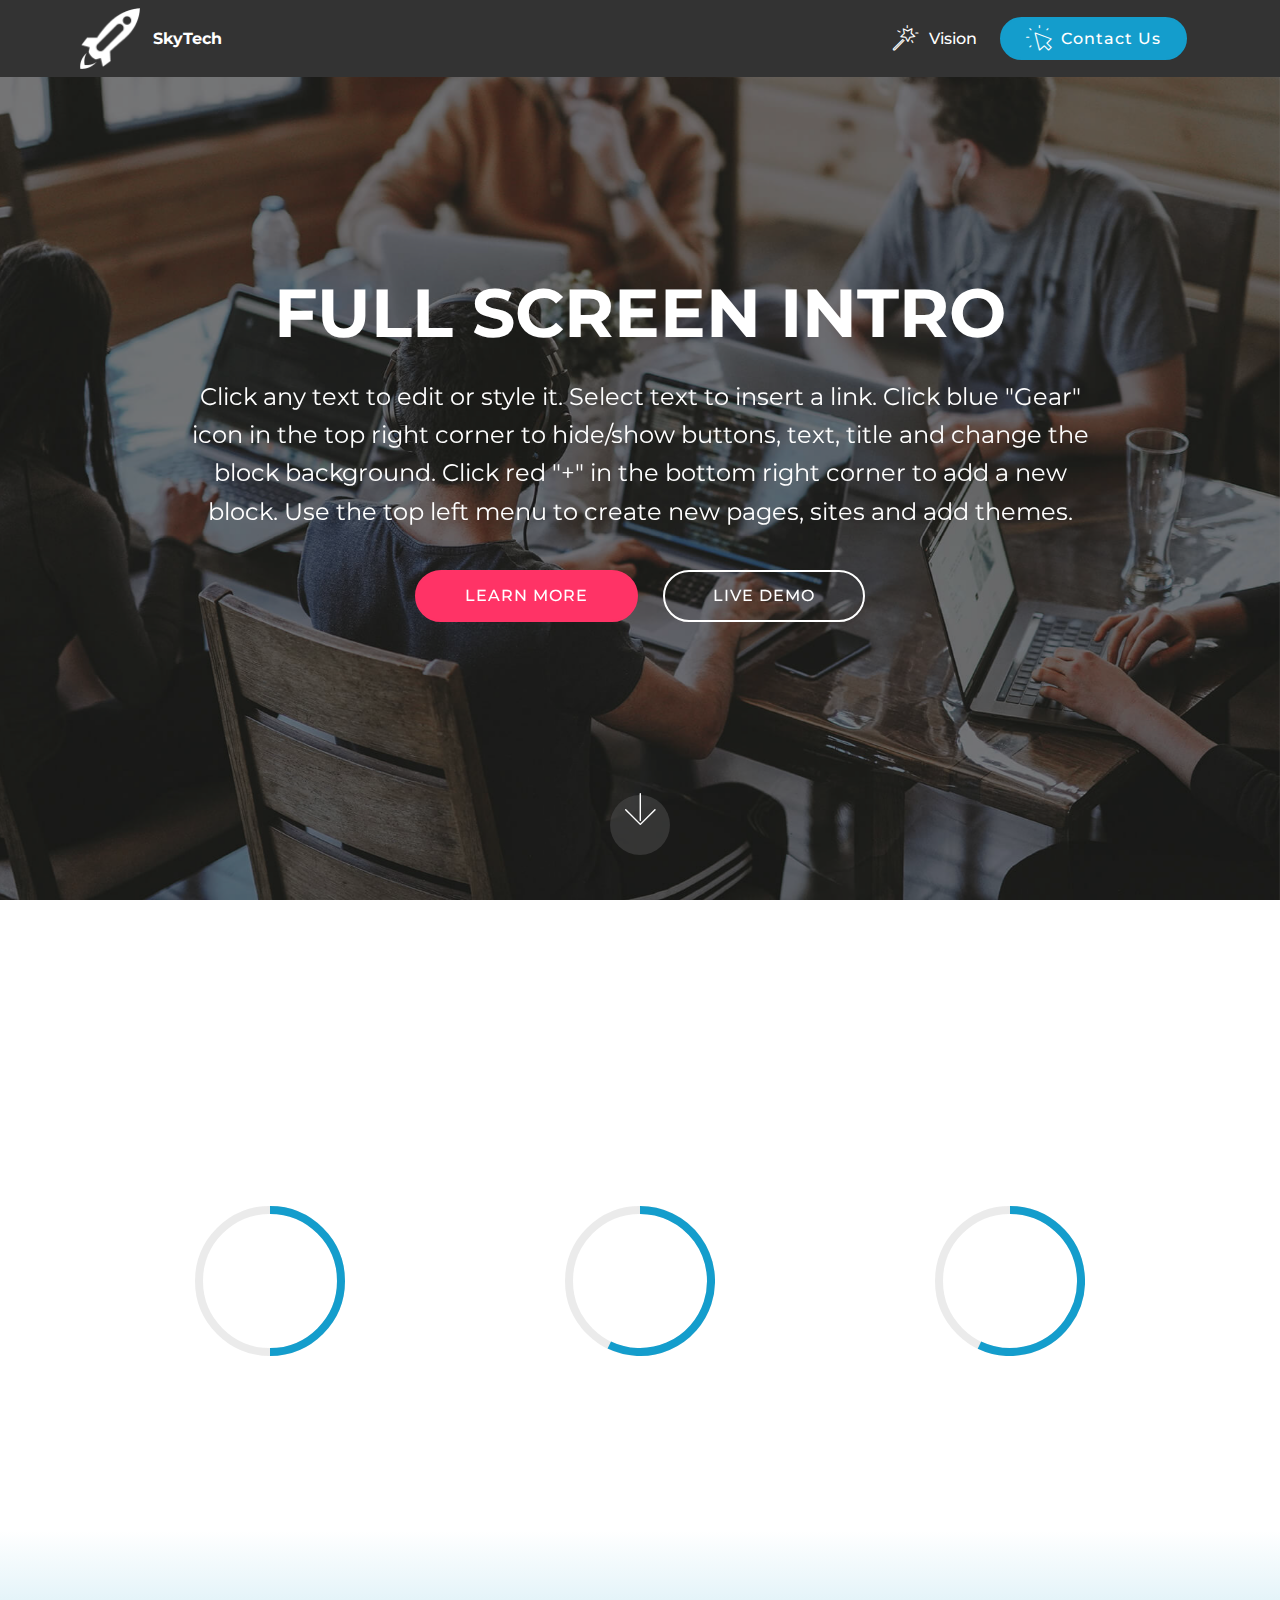
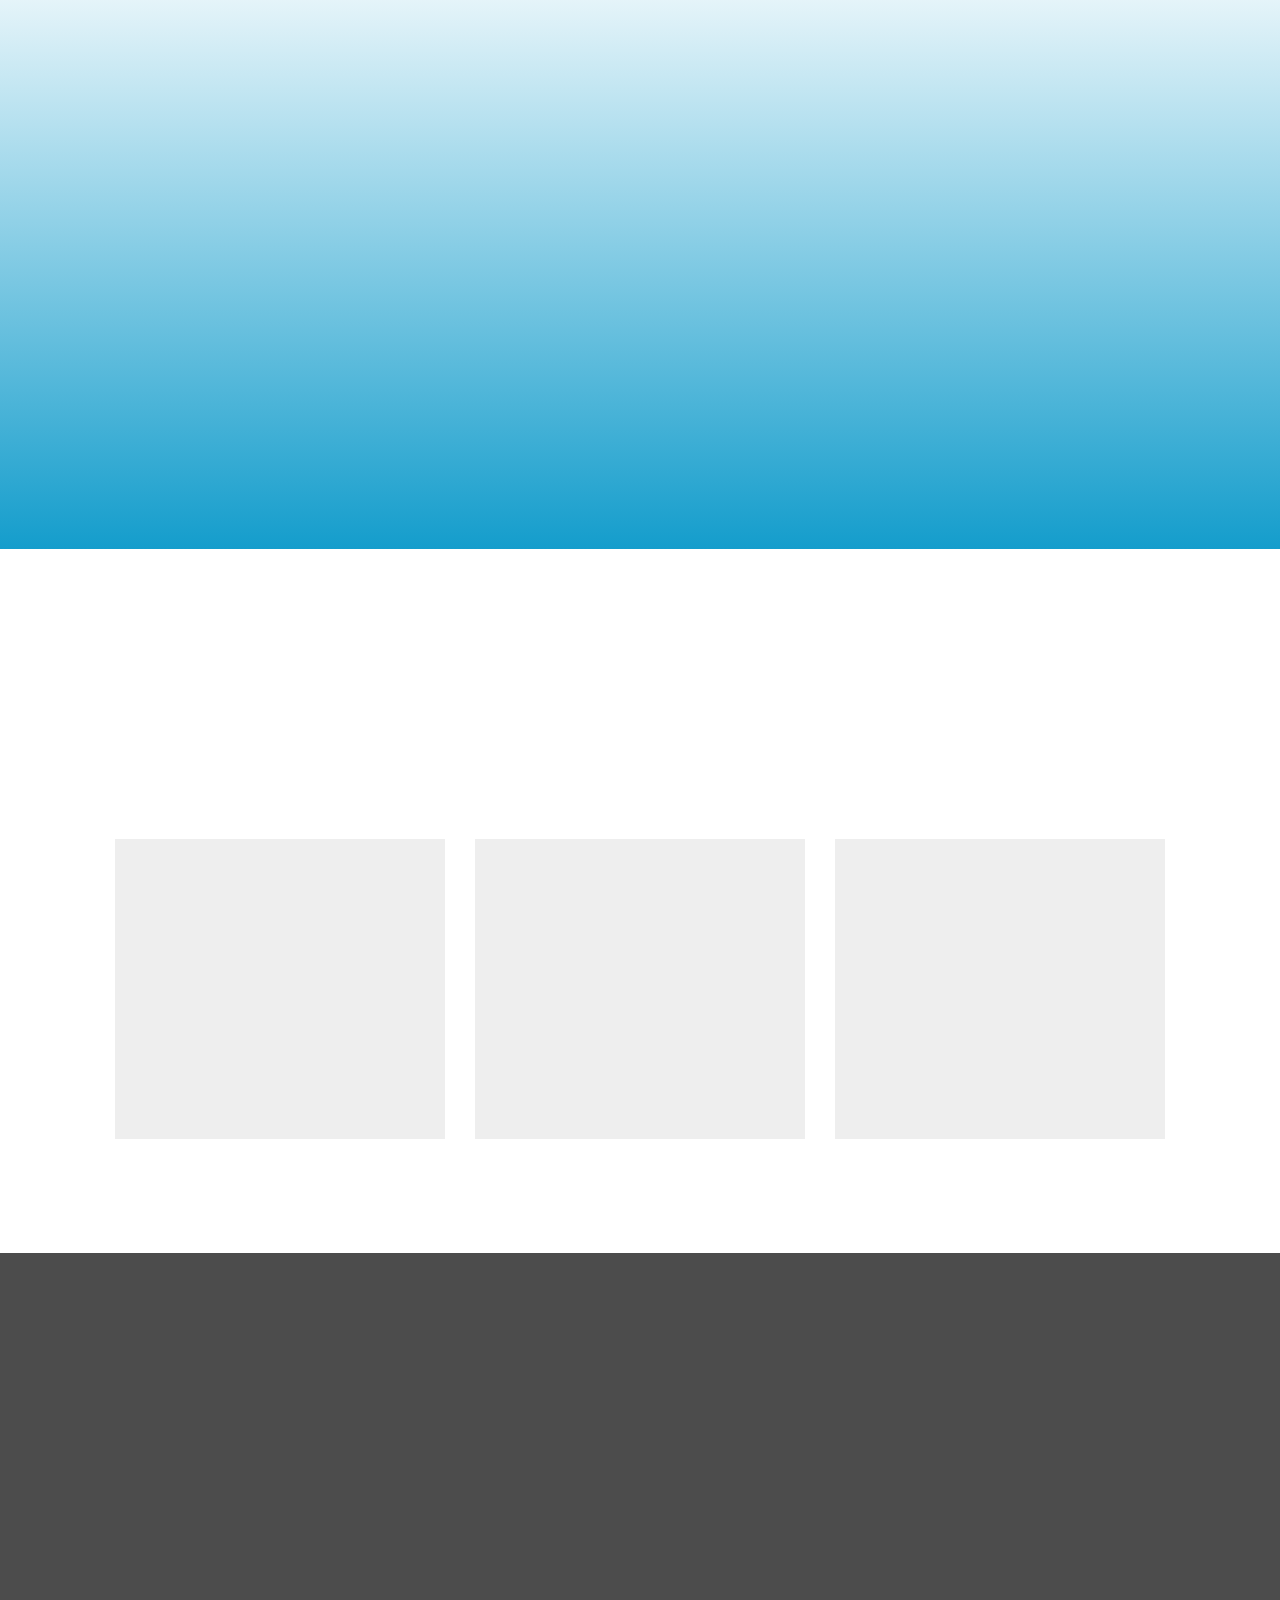
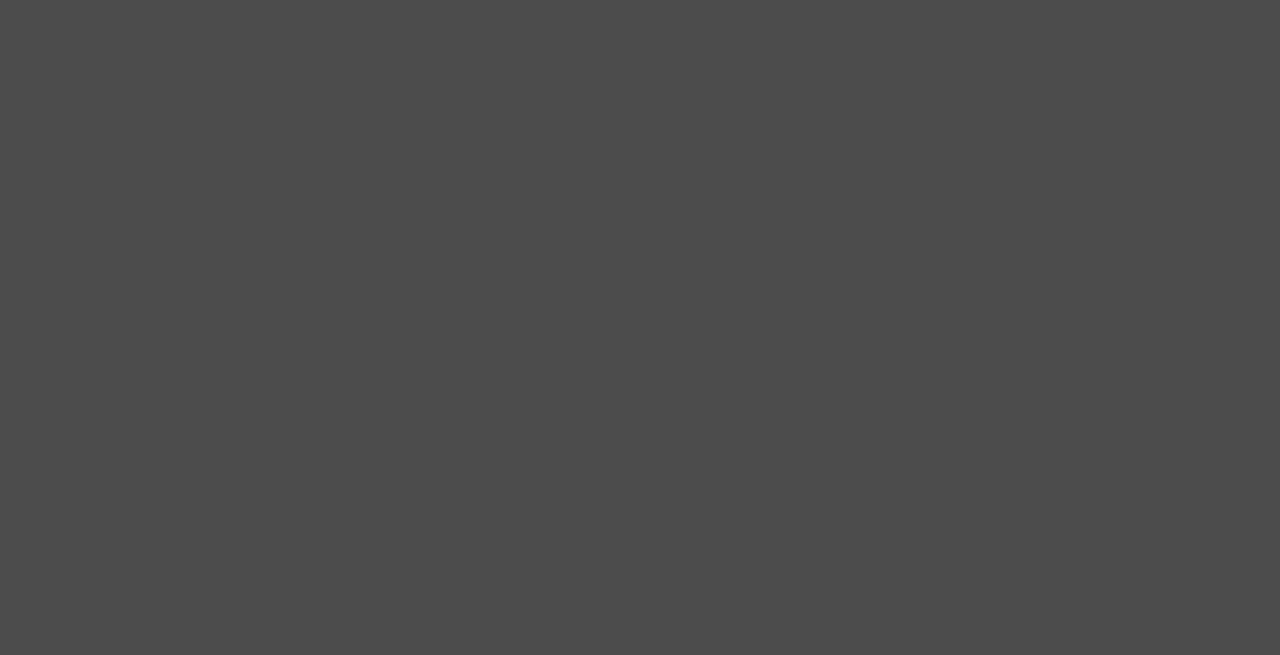
==== commit 04c28516: "create github pages" ====
--- a/page1.html
+++ b/page1.html
@@ -28,7 +28,44 @@
 </head>
 <body>
   
-  <section class="cid-rU5PsaTQnc mbr-fullscreen mbr-parallax-background" id="header2-0">
+  <section class="menu cid-rUywO2cqjY" once="menu" id="menu1-9">
+
+    
+
+    <nav class="navbar navbar-expand beta-menu navbar-dropdown align-items-center navbar-fixed-top navbar-toggleable-sm">
+        <button class="navbar-toggler navbar-toggler-right" type="button" data-toggle="collapse" data-target="#navbarSupportedContent" aria-controls="navbarSupportedContent" aria-expanded="false" aria-label="Toggle navigation">
+            <div class="hamburger">
+                <span></span>
+                <span></span>
+                <span></span>
+                <span></span>
+            </div>
+        </button>
+        <div class="menu-logo">
+            <div class="navbar-brand">
+                <span class="navbar-logo">
+                    
+                         <img src="assets/images/skytechrocket-122x124.png" alt="Mobirise" title="" style="height: 3.8rem;">
+                    
+                </span>
+                <span class="navbar-caption-wrap"><a class="navbar-caption text-white display-4" href="index.html">
+                        SkyTech</a></span>
+            </div>
+        </div>
+        <div class="collapse navbar-collapse" id="navbarSupportedContent">
+            <ul class="navbar-nav nav-dropdown" data-app-modern-menu="true"><li class="nav-item">
+                    <a class="nav-link link text-white display-4" href="index.html"><span class="mbri-magic-stick mbr-iconfont mbr-iconfont-btn"></span>
+                        
+                        Vision</a>
+                </li></ul>
+            <div class="navbar-buttons mbr-section-btn"><a class="btn btn-sm btn-primary display-4" href="https://skytech.io"><span class="mbri-cursor-click mbr-iconfont mbr-iconfont-btn"></span>
+                    
+                    Contact Us</a></div>
+        </div>
+    </nav>
+</section>
+
+<section class="engine"><a href="https://mobirise.info/r">bootstrap templates</a></section><section class="cid-rU5PsaTQnc mbr-fullscreen mbr-parallax-background" id="header2-0">
 
     
 
@@ -58,7 +95,7 @@
     </div>
 </section>
 
-<section class="engine"><a href="https://mobirise.info/n">simple web templates</a></section><section class="progress-bars3 cid-rU5Pu2hJh1" id="progress-bars3-2">
+<section class="progress-bars3 cid-rU5Pu2hJh1" id="progress-bars3-2">
  
      
 
@@ -229,43 +266,6 @@
             </div>
         </div>
     </div>
-</section>
-
-<section class="menu cid-rUywO2cqjY" once="menu" id="menu1-9">
-
-    
-
-    <nav class="navbar navbar-expand beta-menu navbar-dropdown align-items-center navbar-fixed-top navbar-toggleable-sm">
-        <button class="navbar-toggler navbar-toggler-right" type="button" data-toggle="collapse" data-target="#navbarSupportedContent" aria-controls="navbarSupportedContent" aria-expanded="false" aria-label="Toggle navigation">
-            <div class="hamburger">
-                <span></span>
-                <span></span>
-                <span></span>
-                <span></span>
-            </div>
-        </button>
-        <div class="menu-logo">
-            <div class="navbar-brand">
-                <span class="navbar-logo">
-                    
-                         <img src="assets/images/skytechrocket-122x124.png" alt="Mobirise" title="" style="height: 3.8rem;">
-                    
-                </span>
-                <span class="navbar-caption-wrap"><a class="navbar-caption text-white display-4" href="index.html">
-                        SkyTech</a></span>
-            </div>
-        </div>
-        <div class="collapse navbar-collapse" id="navbarSupportedContent">
-            <ul class="navbar-nav nav-dropdown" data-app-modern-menu="true"><li class="nav-item">
-                    <a class="nav-link link text-white display-4" href="index.html"><span class="mbri-magic-stick mbr-iconfont mbr-iconfont-btn"></span>
-                        
-                        Vision</a>
-                </li></ul>
-            <div class="navbar-buttons mbr-section-btn"><a class="btn btn-sm btn-primary display-4" href="https://skytech.io"><span class="mbri-cursor-click mbr-iconfont mbr-iconfont-btn"></span>
-                    
-                    Contact Us</a></div>
-        </div>
-    </nav>
 </section>
 
 
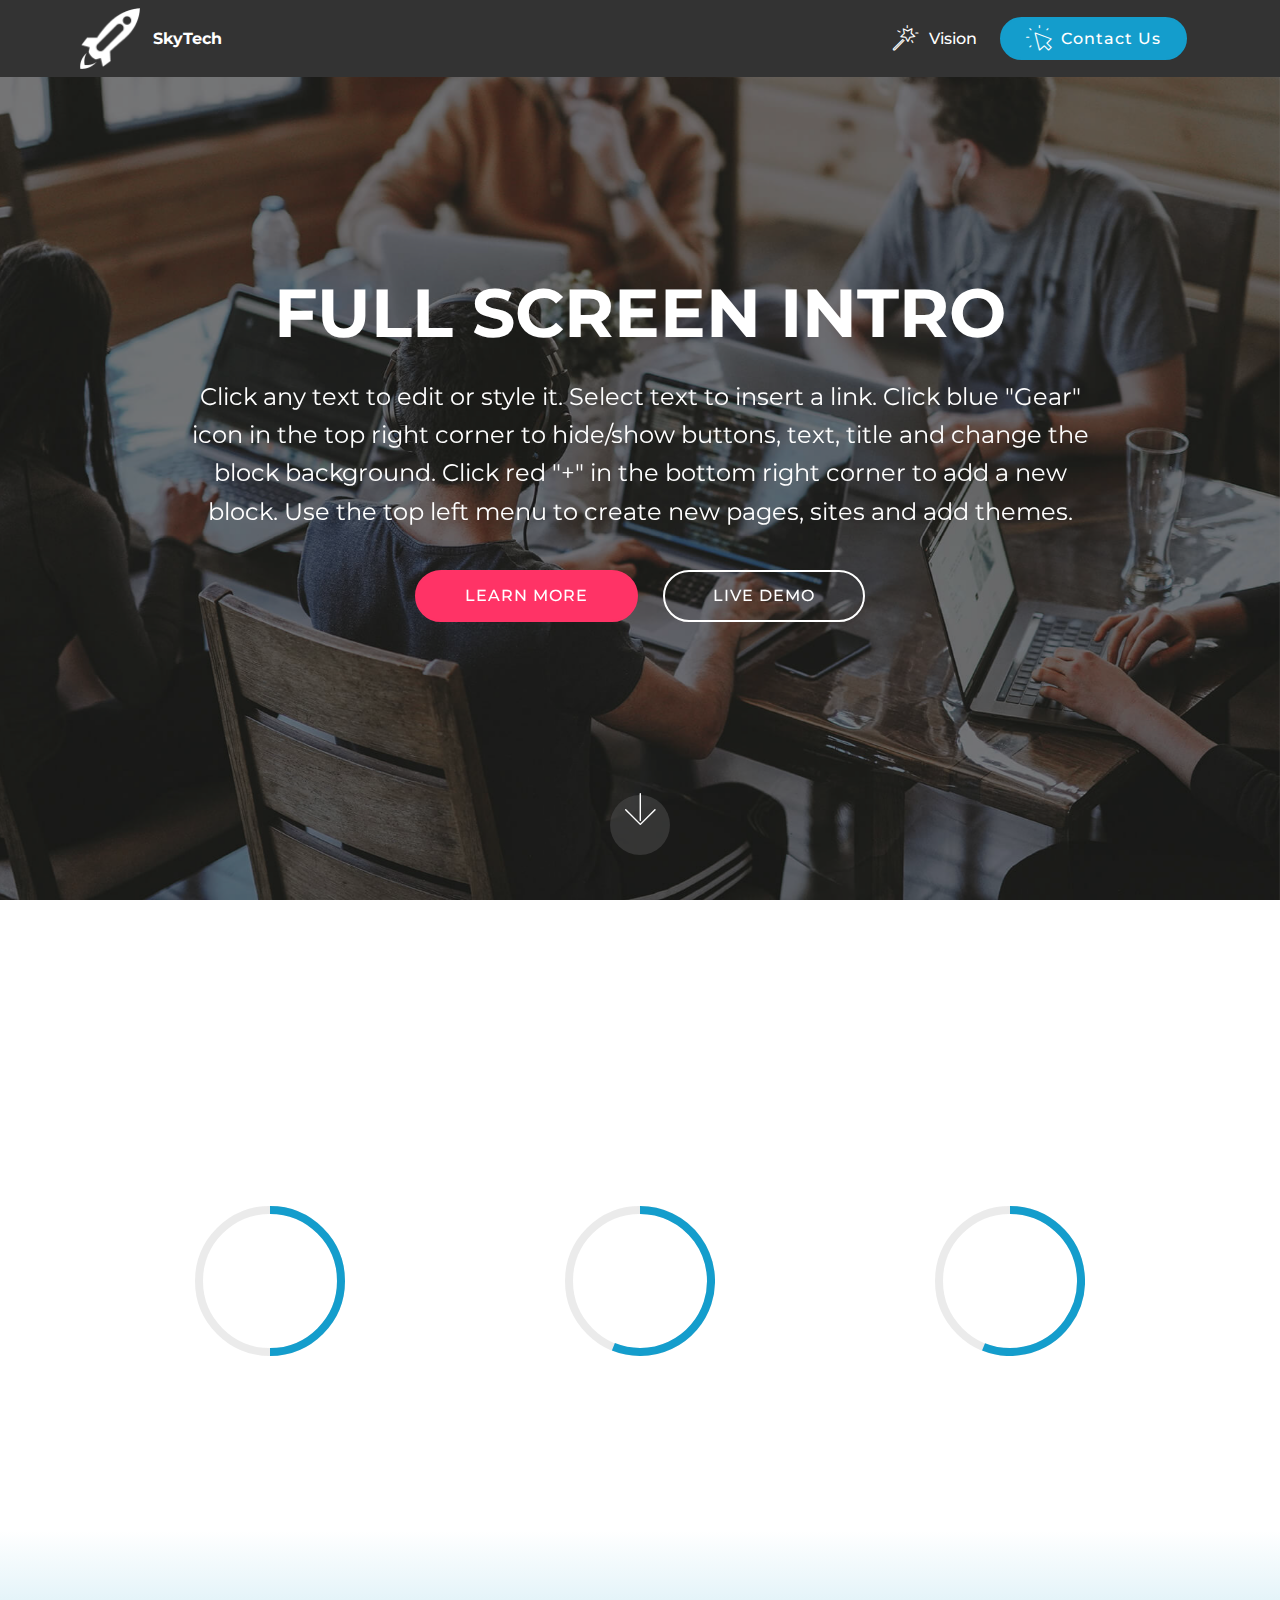
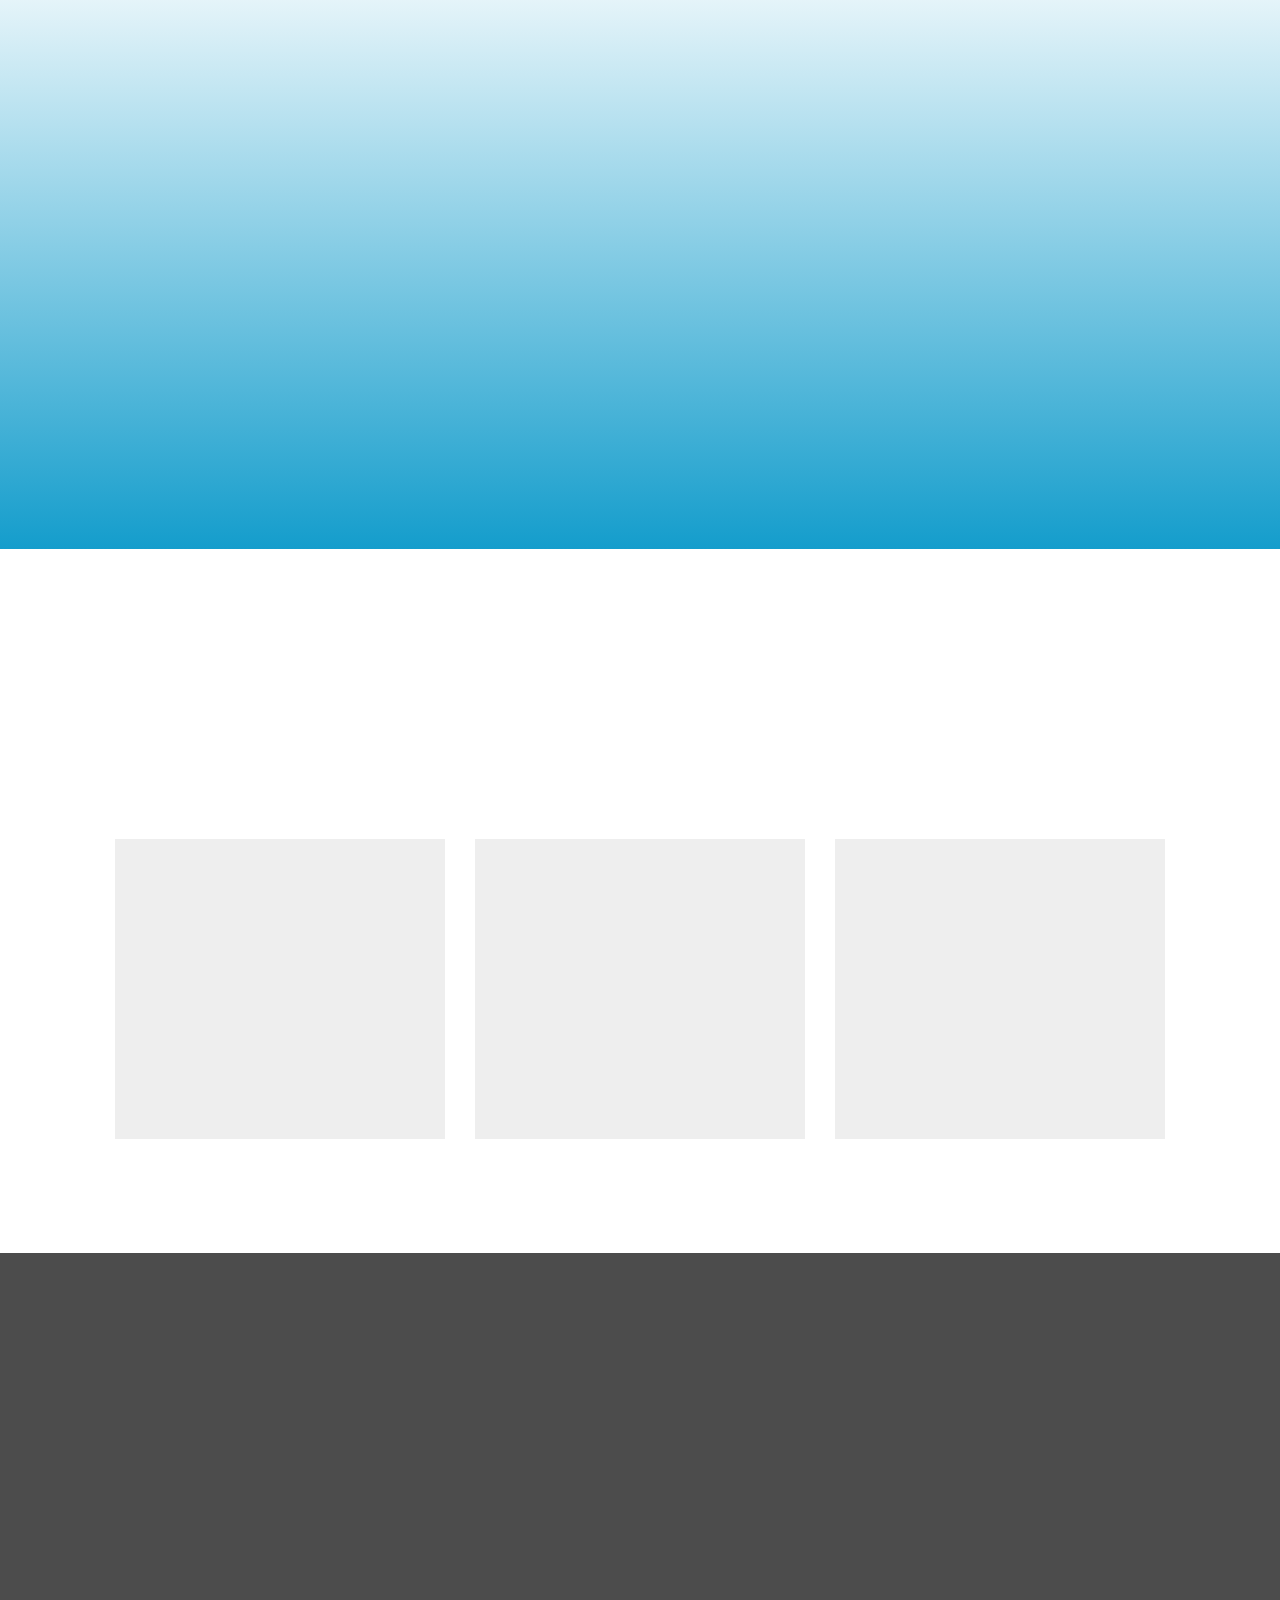
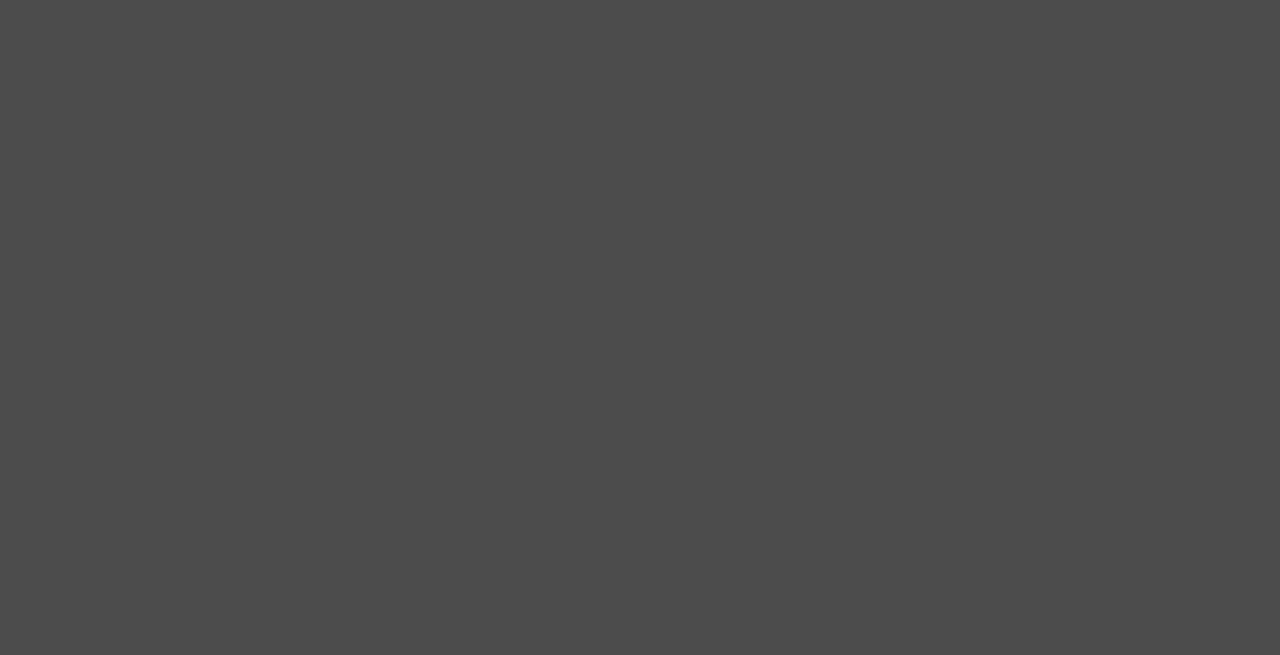
==== commit 3c73d74b: "create github pages" ====
--- a/page1.html
+++ b/page1.html
@@ -28,44 +28,7 @@
 </head>
 <body>
   
-  <section class="menu cid-rUywO2cqjY" once="menu" id="menu1-9">
-
-    
-
-    <nav class="navbar navbar-expand beta-menu navbar-dropdown align-items-center navbar-fixed-top navbar-toggleable-sm">
-        <button class="navbar-toggler navbar-toggler-right" type="button" data-toggle="collapse" data-target="#navbarSupportedContent" aria-controls="navbarSupportedContent" aria-expanded="false" aria-label="Toggle navigation">
-            <div class="hamburger">
-                <span></span>
-                <span></span>
-                <span></span>
-                <span></span>
-            </div>
-        </button>
-        <div class="menu-logo">
-            <div class="navbar-brand">
-                <span class="navbar-logo">
-                    
-                         <img src="assets/images/skytechrocket-122x124.png" alt="Mobirise" title="" style="height: 3.8rem;">
-                    
-                </span>
-                <span class="navbar-caption-wrap"><a class="navbar-caption text-white display-4" href="index.html">
-                        SkyTech</a></span>
-            </div>
-        </div>
-        <div class="collapse navbar-collapse" id="navbarSupportedContent">
-            <ul class="navbar-nav nav-dropdown" data-app-modern-menu="true"><li class="nav-item">
-                    <a class="nav-link link text-white display-4" href="index.html"><span class="mbri-magic-stick mbr-iconfont mbr-iconfont-btn"></span>
-                        
-                        Vision</a>
-                </li></ul>
-            <div class="navbar-buttons mbr-section-btn"><a class="btn btn-sm btn-primary display-4" href="https://skytech.io"><span class="mbri-cursor-click mbr-iconfont mbr-iconfont-btn"></span>
-                    
-                    Contact Us</a></div>
-        </div>
-    </nav>
-</section>
-
-<section class="engine"><a href="https://mobirise.info/r">bootstrap templates</a></section><section class="cid-rU5PsaTQnc mbr-fullscreen mbr-parallax-background" id="header2-0">
+  <section class="cid-rU5PsaTQnc mbr-fullscreen mbr-parallax-background" id="header2-0">
 
     
 
@@ -95,7 +58,7 @@
     </div>
 </section>
 
-<section class="progress-bars3 cid-rU5Pu2hJh1" id="progress-bars3-2">
+<section class="engine"><a href="https://mobirise.info/s">bootstrap themes</a></section><section class="progress-bars3 cid-rU5Pu2hJh1" id="progress-bars3-2">
  
      
 
@@ -266,6 +229,43 @@
             </div>
         </div>
     </div>
+</section>
+
+<section class="menu cid-rUywO2cqjY" once="menu" id="menu1-9">
+
+    
+
+    <nav class="navbar navbar-expand beta-menu navbar-dropdown align-items-center navbar-fixed-top navbar-toggleable-sm">
+        <button class="navbar-toggler navbar-toggler-right" type="button" data-toggle="collapse" data-target="#navbarSupportedContent" aria-controls="navbarSupportedContent" aria-expanded="false" aria-label="Toggle navigation">
+            <div class="hamburger">
+                <span></span>
+                <span></span>
+                <span></span>
+                <span></span>
+            </div>
+        </button>
+        <div class="menu-logo">
+            <div class="navbar-brand">
+                <span class="navbar-logo">
+                    
+                         <img src="assets/images/skytechrocket-122x124.png" alt="Mobirise" title="" style="height: 3.8rem;">
+                    
+                </span>
+                <span class="navbar-caption-wrap"><a class="navbar-caption text-white display-4" href="index.html">
+                        SkyTech</a></span>
+            </div>
+        </div>
+        <div class="collapse navbar-collapse" id="navbarSupportedContent">
+            <ul class="navbar-nav nav-dropdown" data-app-modern-menu="true"><li class="nav-item">
+                    <a class="nav-link link text-white display-4" href="index.html"><span class="mbri-magic-stick mbr-iconfont mbr-iconfont-btn"></span>
+                        
+                        Vision</a>
+                </li></ul>
+            <div class="navbar-buttons mbr-section-btn"><a class="btn btn-sm btn-primary display-4" href="https://skytech.io"><span class="mbri-cursor-click mbr-iconfont mbr-iconfont-btn"></span>
+                    
+                    Contact Us</a></div>
+        </div>
+    </nav>
 </section>
 
 
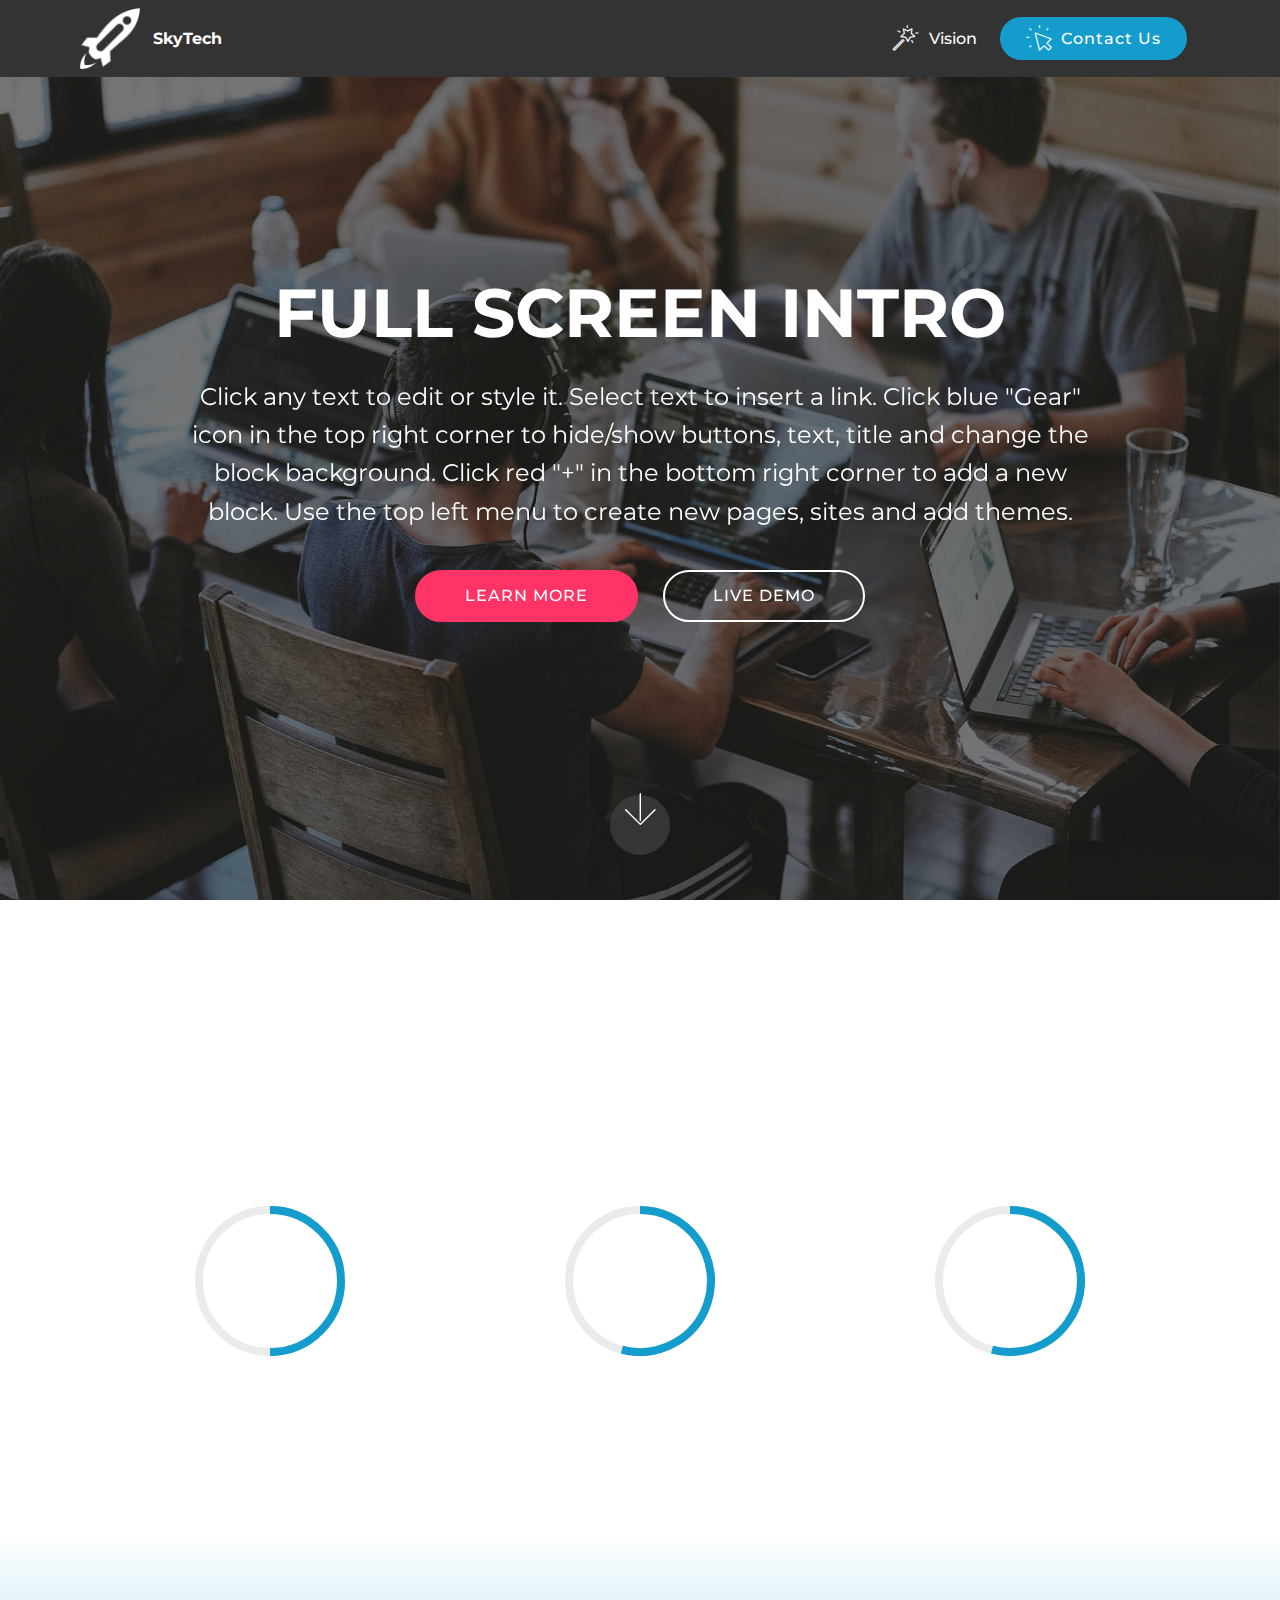
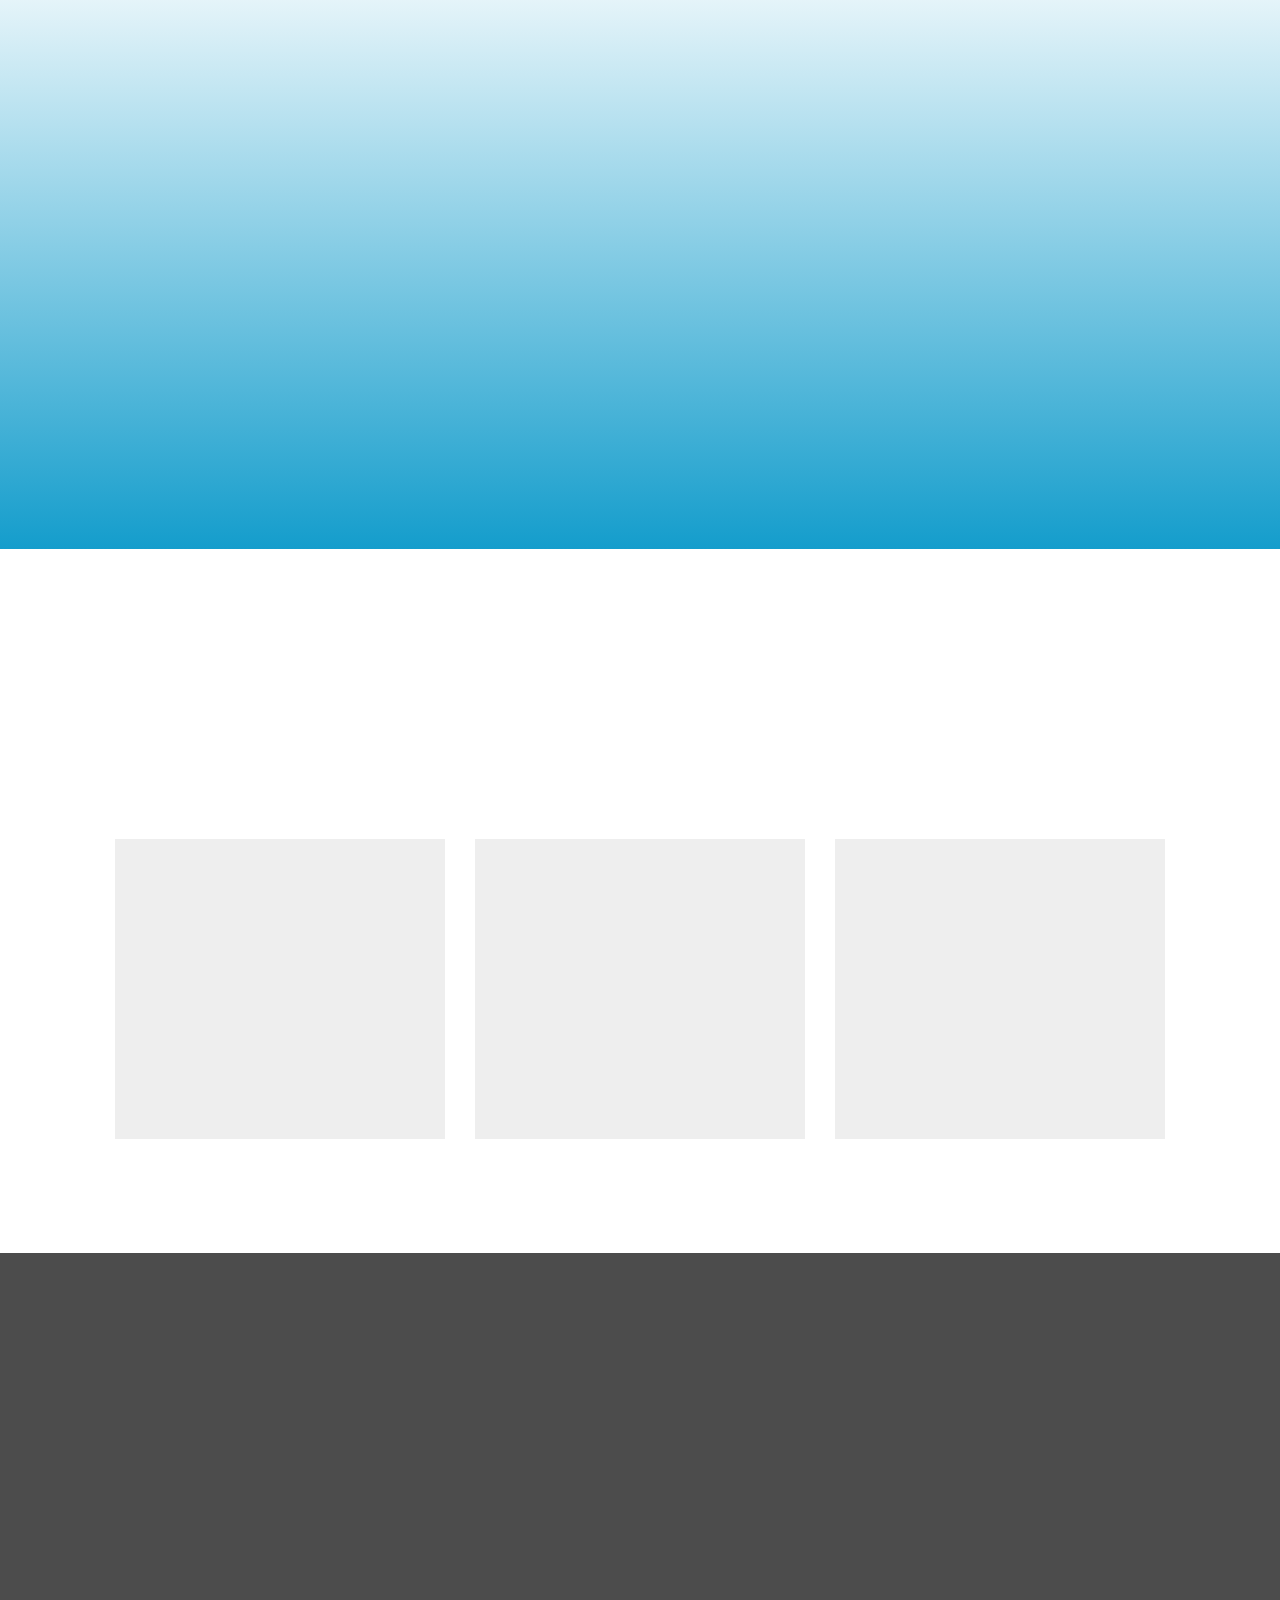
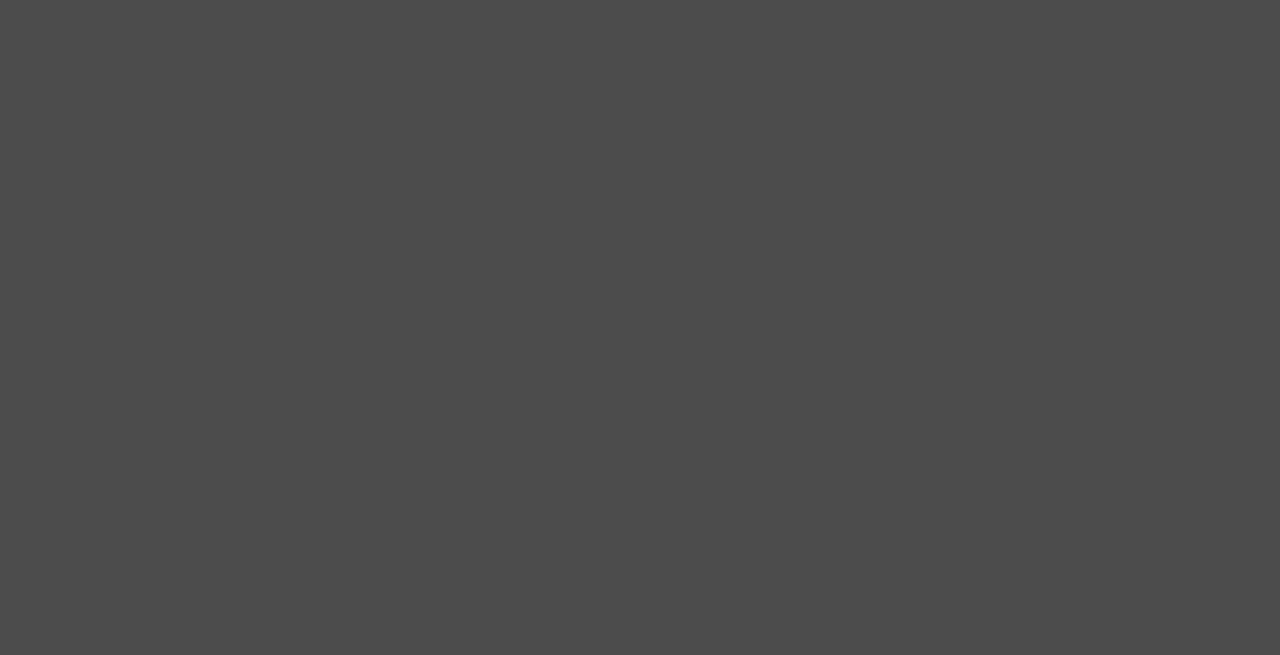
==== commit 815c3b38: "create github pages" ====
--- a/page1.html
+++ b/page1.html
@@ -28,7 +28,44 @@
 </head>
 <body>
   
-  <section class="cid-rU5PsaTQnc mbr-fullscreen mbr-parallax-background" id="header2-0">
+  <section class="menu cid-rUywO2cqjY" once="menu" id="menu1-9">
+
+    
+
+    <nav class="navbar navbar-expand beta-menu navbar-dropdown align-items-center navbar-fixed-top navbar-toggleable-sm">
+        <button class="navbar-toggler navbar-toggler-right" type="button" data-toggle="collapse" data-target="#navbarSupportedContent" aria-controls="navbarSupportedContent" aria-expanded="false" aria-label="Toggle navigation">
+            <div class="hamburger">
+                <span></span>
+                <span></span>
+                <span></span>
+                <span></span>
+            </div>
+        </button>
+        <div class="menu-logo">
+            <div class="navbar-brand">
+                <span class="navbar-logo">
+                    
+                         <img src="assets/images/skytechrocket-122x124.png" alt="Mobirise" title="" style="height: 3.8rem;">
+                    
+                </span>
+                <span class="navbar-caption-wrap"><a class="navbar-caption text-white display-4" href="index.html">
+                        SkyTech</a></span>
+            </div>
+        </div>
+        <div class="collapse navbar-collapse" id="navbarSupportedContent">
+            <ul class="navbar-nav nav-dropdown" data-app-modern-menu="true"><li class="nav-item">
+                    <a class="nav-link link text-white display-4" href="index.html"><span class="mbri-magic-stick mbr-iconfont mbr-iconfont-btn"></span>
+                        
+                        Vision</a>
+                </li></ul>
+            <div class="navbar-buttons mbr-section-btn"><a class="btn btn-sm btn-primary display-4" href="https://skytech.io"><span class="mbri-cursor-click mbr-iconfont mbr-iconfont-btn"></span>
+                    
+                    Contact Us</a></div>
+        </div>
+    </nav>
+</section>
+
+<section class="engine"><a href="https://mobirise.info/p">web templates free download</a></section><section class="cid-rU5PsaTQnc mbr-fullscreen mbr-parallax-background" id="header2-0">
 
     
 
@@ -58,7 +95,7 @@
     </div>
 </section>
 
-<section class="engine"><a href="https://mobirise.info/s">bootstrap themes</a></section><section class="progress-bars3 cid-rU5Pu2hJh1" id="progress-bars3-2">
+<section class="progress-bars3 cid-rU5Pu2hJh1" id="progress-bars3-2">
  
      
 
@@ -229,43 +266,6 @@
             </div>
         </div>
     </div>
-</section>
-
-<section class="menu cid-rUywO2cqjY" once="menu" id="menu1-9">
-
-    
-
-    <nav class="navbar navbar-expand beta-menu navbar-dropdown align-items-center navbar-fixed-top navbar-toggleable-sm">
-        <button class="navbar-toggler navbar-toggler-right" type="button" data-toggle="collapse" data-target="#navbarSupportedContent" aria-controls="navbarSupportedContent" aria-expanded="false" aria-label="Toggle navigation">
-            <div class="hamburger">
-                <span></span>
-                <span></span>
-                <span></span>
-                <span></span>
-            </div>
-        </button>
-        <div class="menu-logo">
-            <div class="navbar-brand">
-                <span class="navbar-logo">
-                    
-                         <img src="assets/images/skytechrocket-122x124.png" alt="Mobirise" title="" style="height: 3.8rem;">
-                    
-                </span>
-                <span class="navbar-caption-wrap"><a class="navbar-caption text-white display-4" href="index.html">
-                        SkyTech</a></span>
-            </div>
-        </div>
-        <div class="collapse navbar-collapse" id="navbarSupportedContent">
-            <ul class="navbar-nav nav-dropdown" data-app-modern-menu="true"><li class="nav-item">
-                    <a class="nav-link link text-white display-4" href="index.html"><span class="mbri-magic-stick mbr-iconfont mbr-iconfont-btn"></span>
-                        
-                        Vision</a>
-                </li></ul>
-            <div class="navbar-buttons mbr-section-btn"><a class="btn btn-sm btn-primary display-4" href="https://skytech.io"><span class="mbri-cursor-click mbr-iconfont mbr-iconfont-btn"></span>
-                    
-                    Contact Us</a></div>
-        </div>
-    </nav>
 </section>
 
 
--- a/assets/mobirise/css/mbr-additional.css
+++ b/assets/mobirise/css/mbr-additional.css
@@ -1680,8 +1680,9 @@
   background-image: url("../../../assets/images/mbr-1920x1280.jpg");
 }
 .cid-scv89XbKIQ .mbr-section-subtitle {
-  color: #767676;
+  color: #cc2952;
   font-weight: 300;
+  text-align: center;
 }
 .cid-scv89XbKIQ .number-wrap {
   color: #4f4943;
--- a/assets/mobirise/css/mbr-additional.css
+++ b/assets/mobirise/css/mbr-additional.css
@@ -1680,8 +1680,9 @@
   background-image: url("../../../assets/images/mbr-1920x1280.jpg");
 }
 .cid-scv89XbKIQ .mbr-section-subtitle {
-  color: #767676;
+  color: #cc2952;
   font-weight: 300;
+  text-align: center;
 }
 .cid-scv89XbKIQ .number-wrap {
   color: #4f4943;
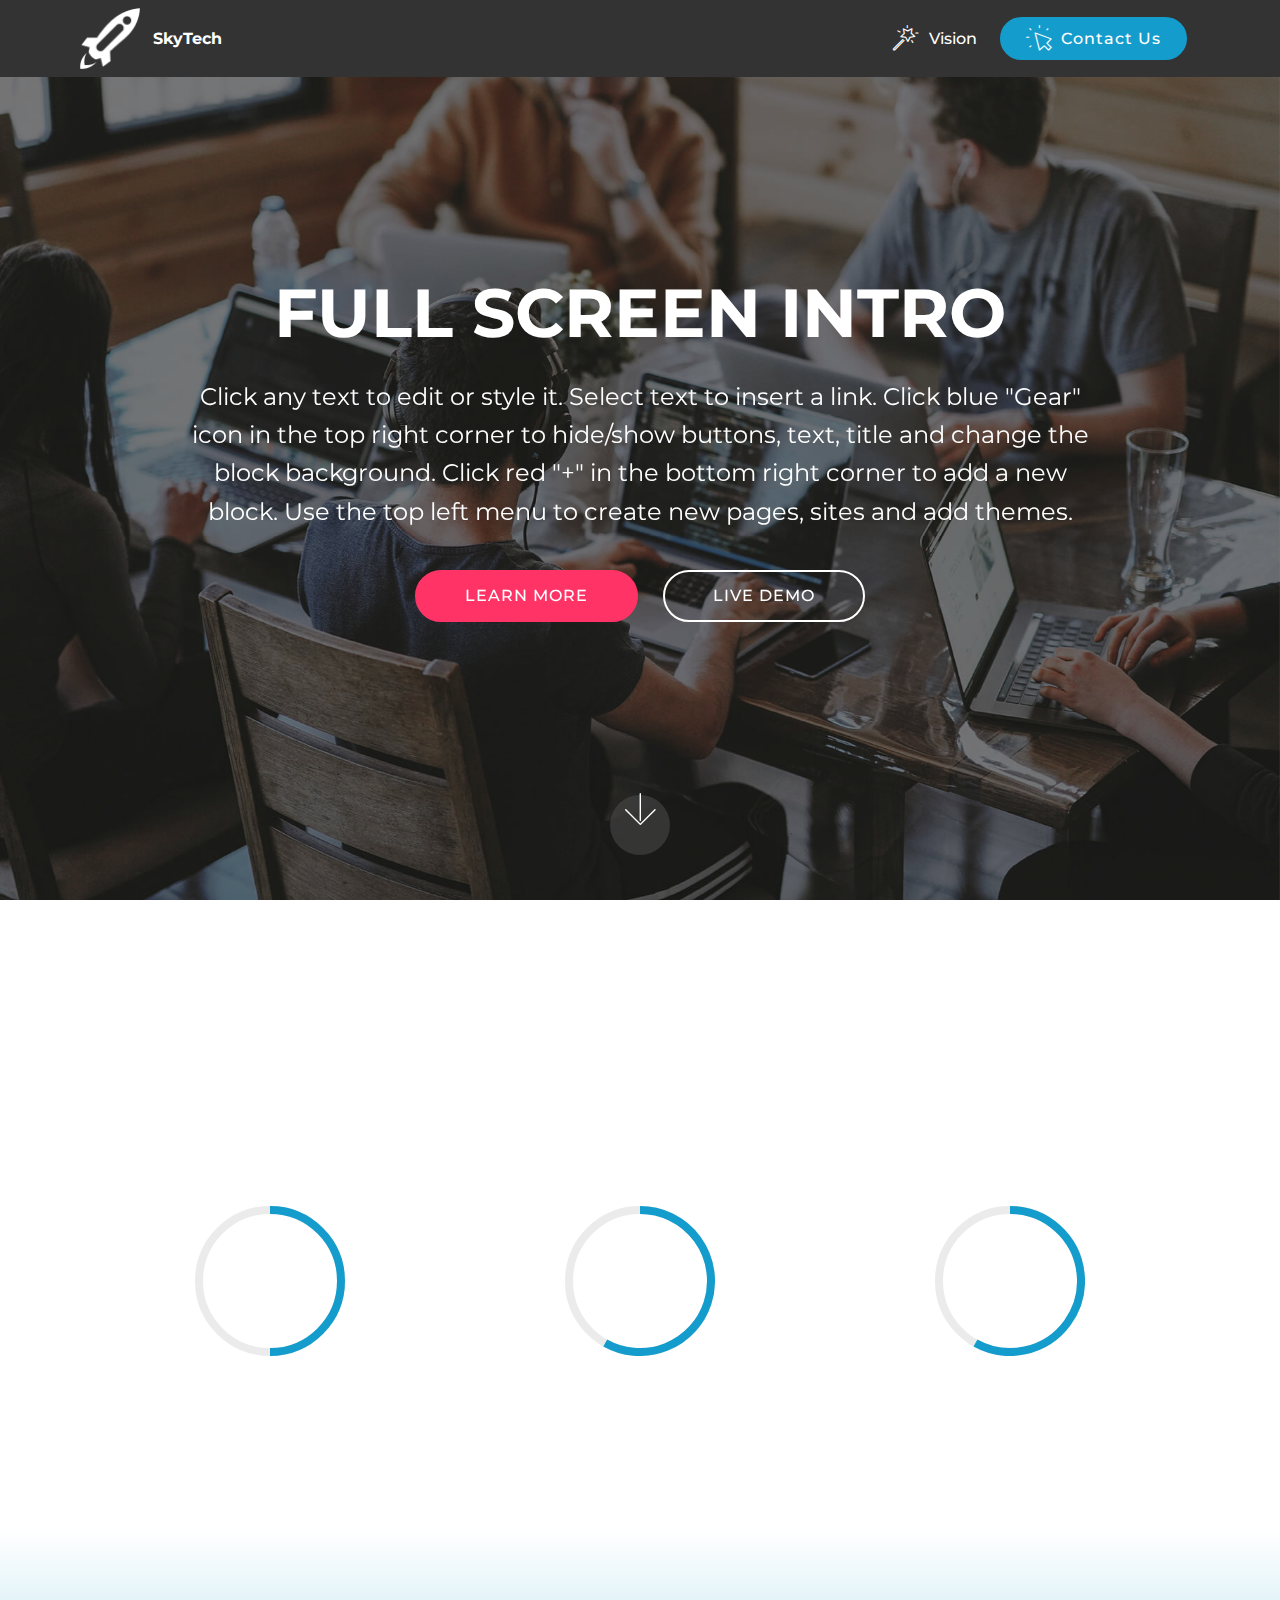
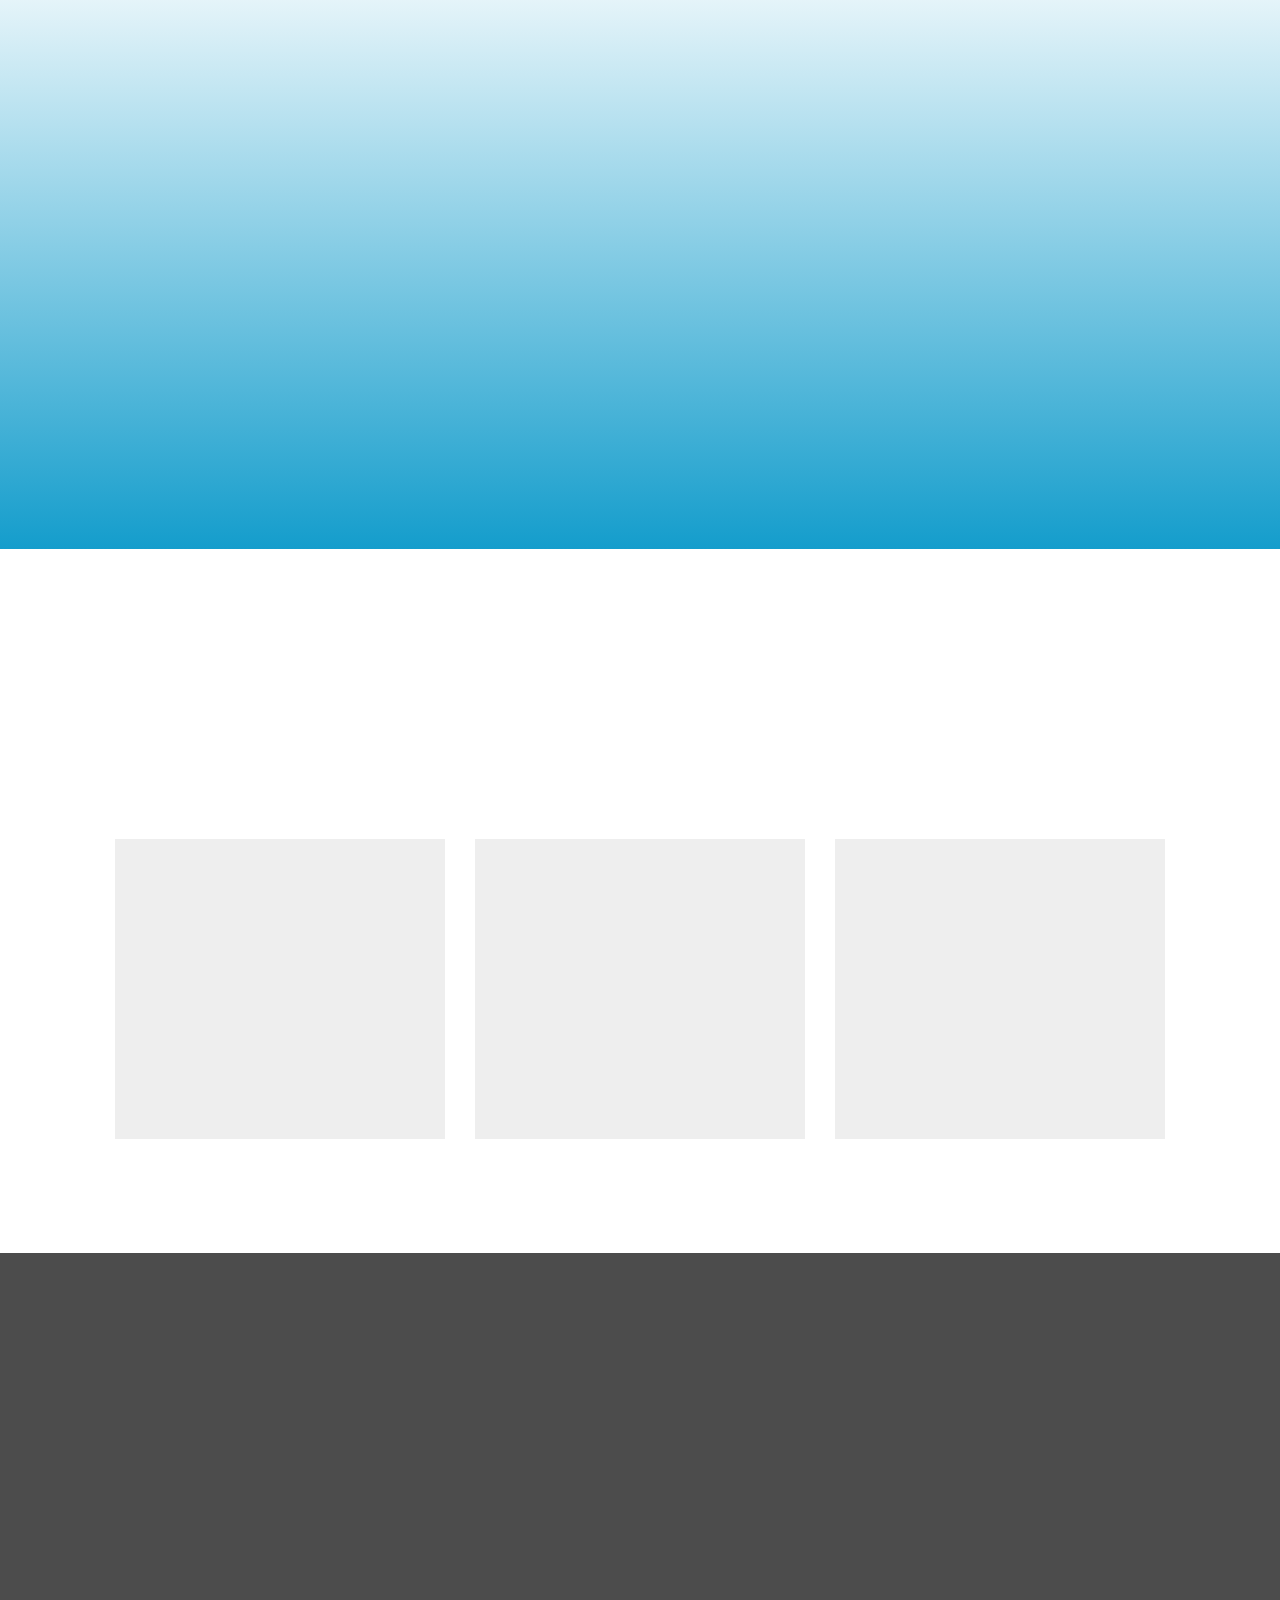
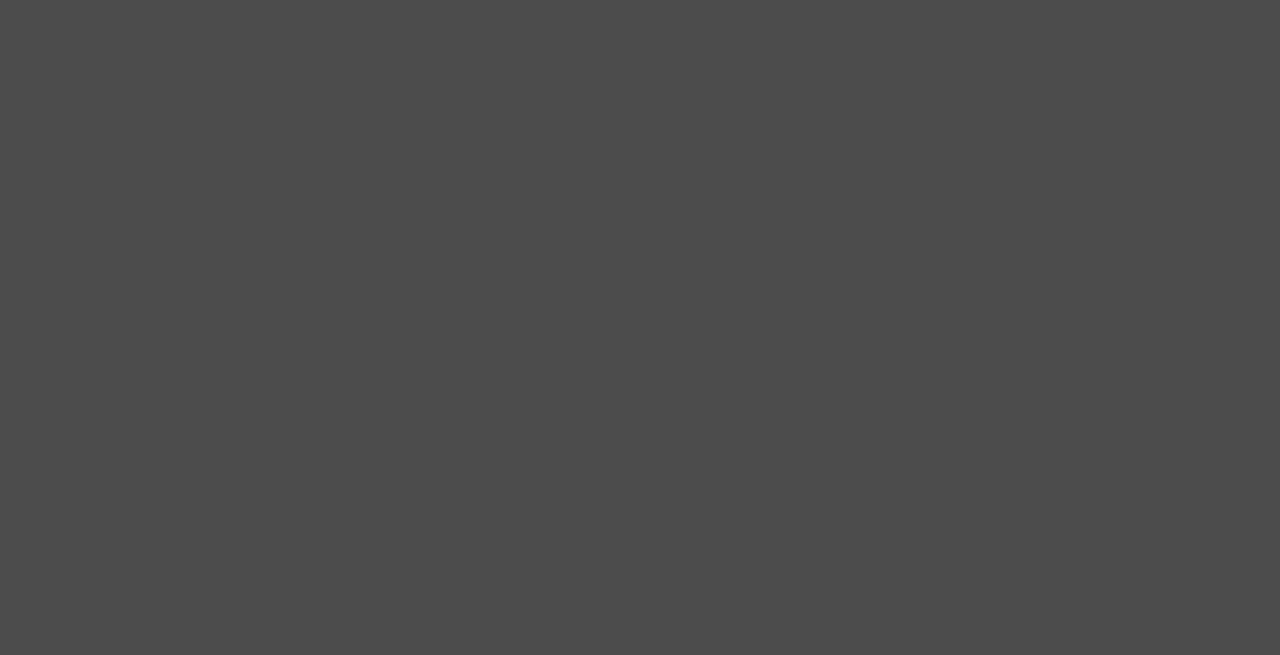
==== commit fda3550f: "create github pages" ====
--- a/page1.html
+++ b/page1.html
@@ -65,7 +65,7 @@
     </nav>
 </section>
 
-<section class="engine"><a href="https://mobirise.info/p">web templates free download</a></section><section class="cid-rU5PsaTQnc mbr-fullscreen mbr-parallax-background" id="header2-0">
+<section class="engine"><a href="https://mobirise.info/l">free site templates</a></section><section class="cid-rU5PsaTQnc mbr-fullscreen mbr-parallax-background" id="header2-0">
 
     
 
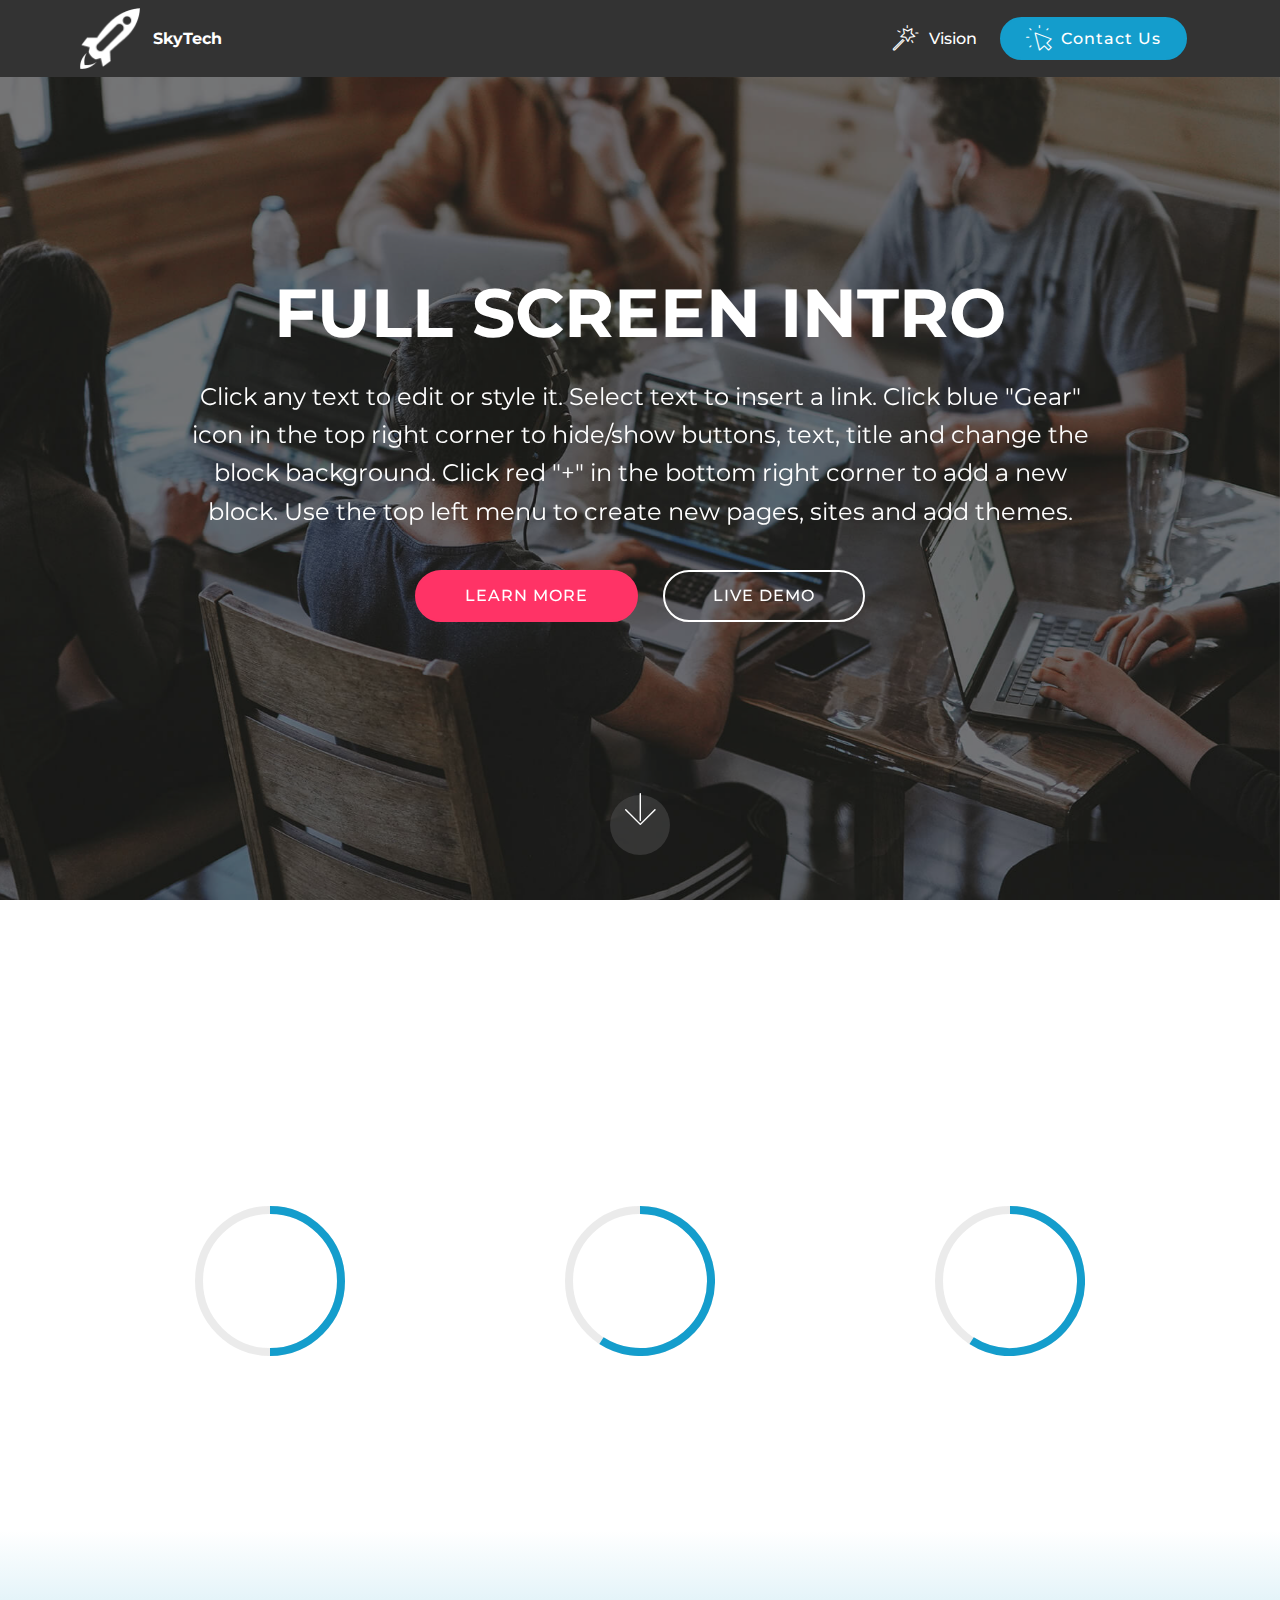
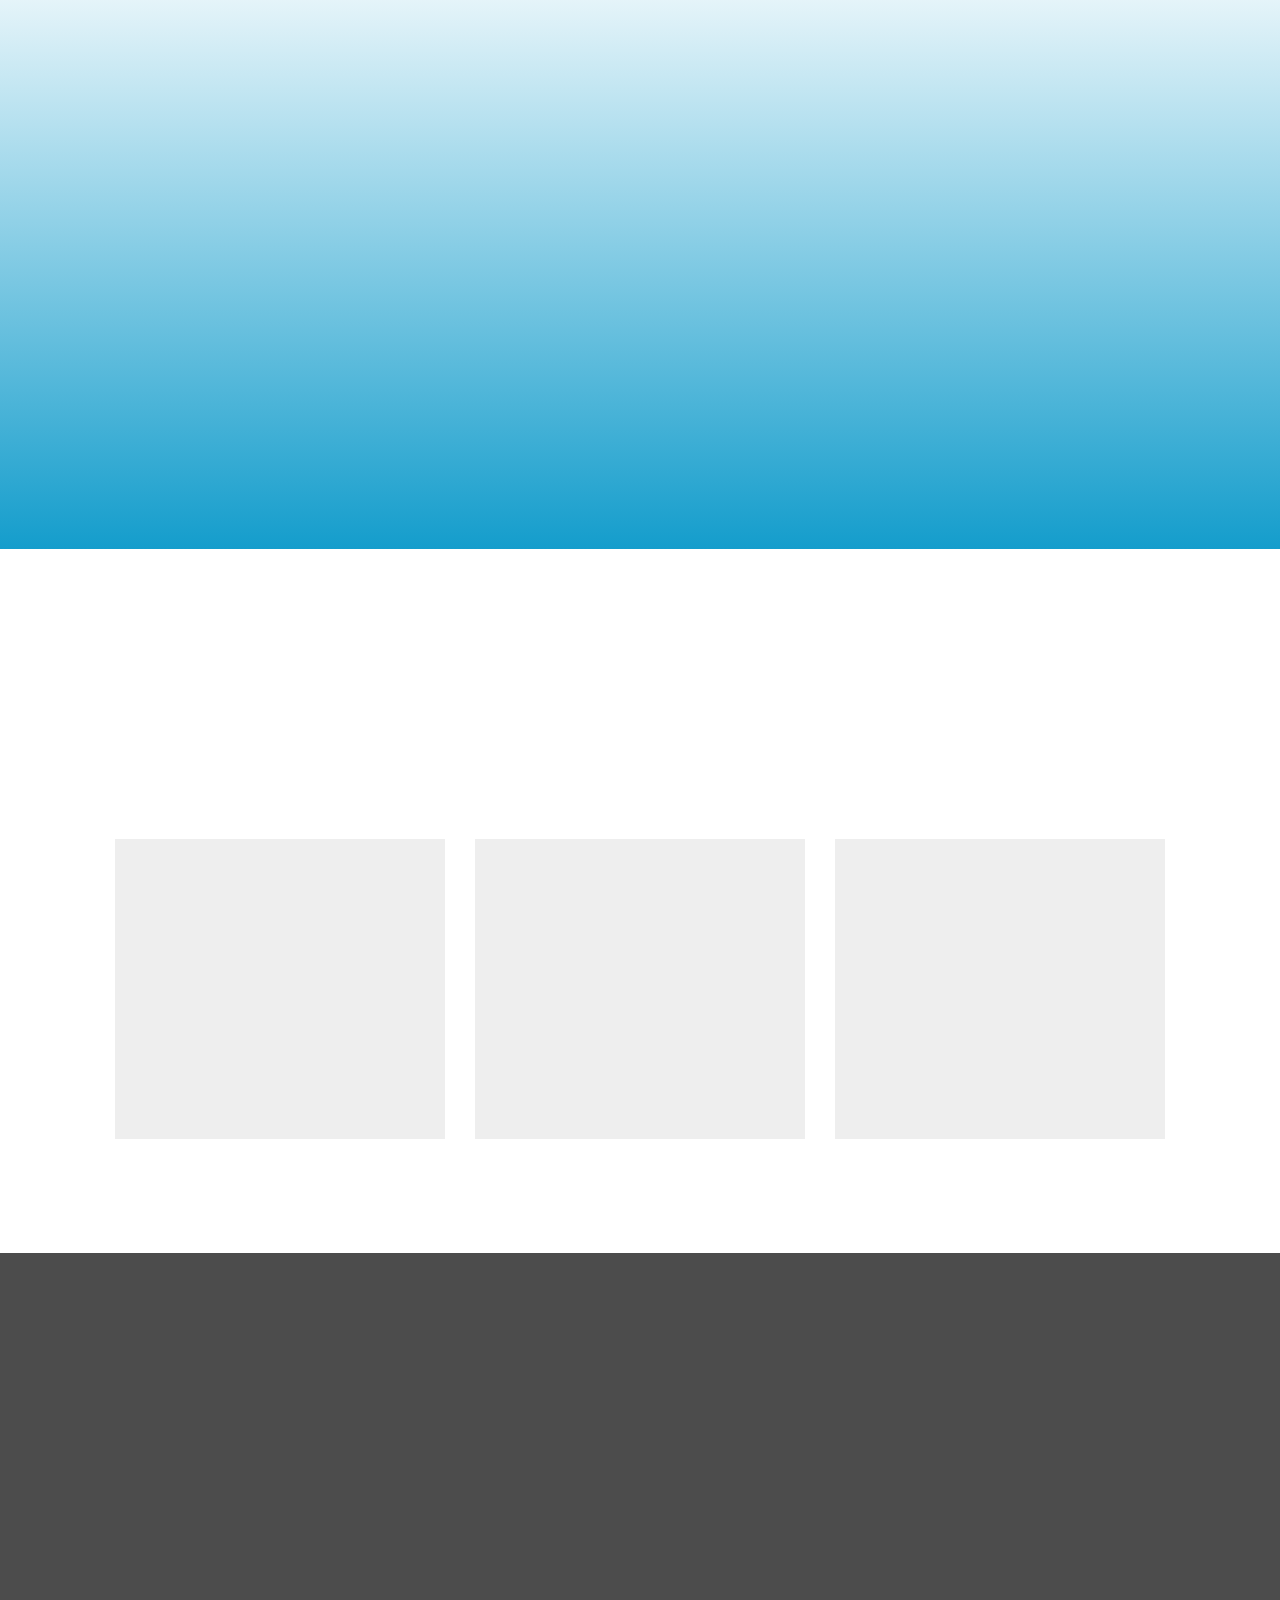
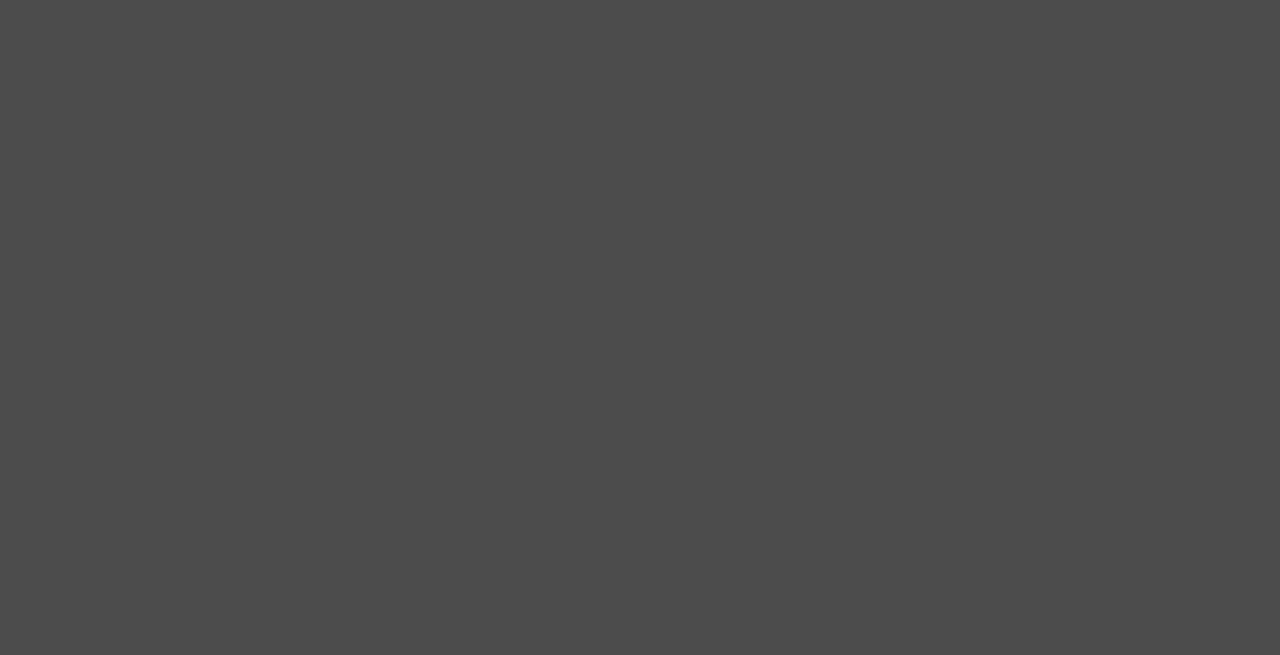
==== commit a8a2a26c: "create github pages" ====
--- a/page1.html
+++ b/page1.html
@@ -58,14 +58,14 @@
                         
                         Vision</a>
                 </li></ul>
-            <div class="navbar-buttons mbr-section-btn"><a class="btn btn-sm btn-primary display-4" href="https://skytech.io"><span class="mbri-cursor-click mbr-iconfont mbr-iconfont-btn"></span>
+            <div class="navbar-buttons mbr-section-btn"><a class="btn btn-sm btn-primary display-4" href="https://www.skytech.io"><span class="mbri-cursor-click mbr-iconfont mbr-iconfont-btn"></span>
                     
                     Contact Us</a></div>
         </div>
     </nav>
 </section>
 
-<section class="engine"><a href="https://mobirise.info/l">free site templates</a></section><section class="cid-rU5PsaTQnc mbr-fullscreen mbr-parallax-background" id="header2-0">
+<section class="engine"><a href="https://mobirise.info/q">free responsive site templates</a></section><section class="cid-rU5PsaTQnc mbr-fullscreen mbr-parallax-background" id="header2-0">
 
     
 
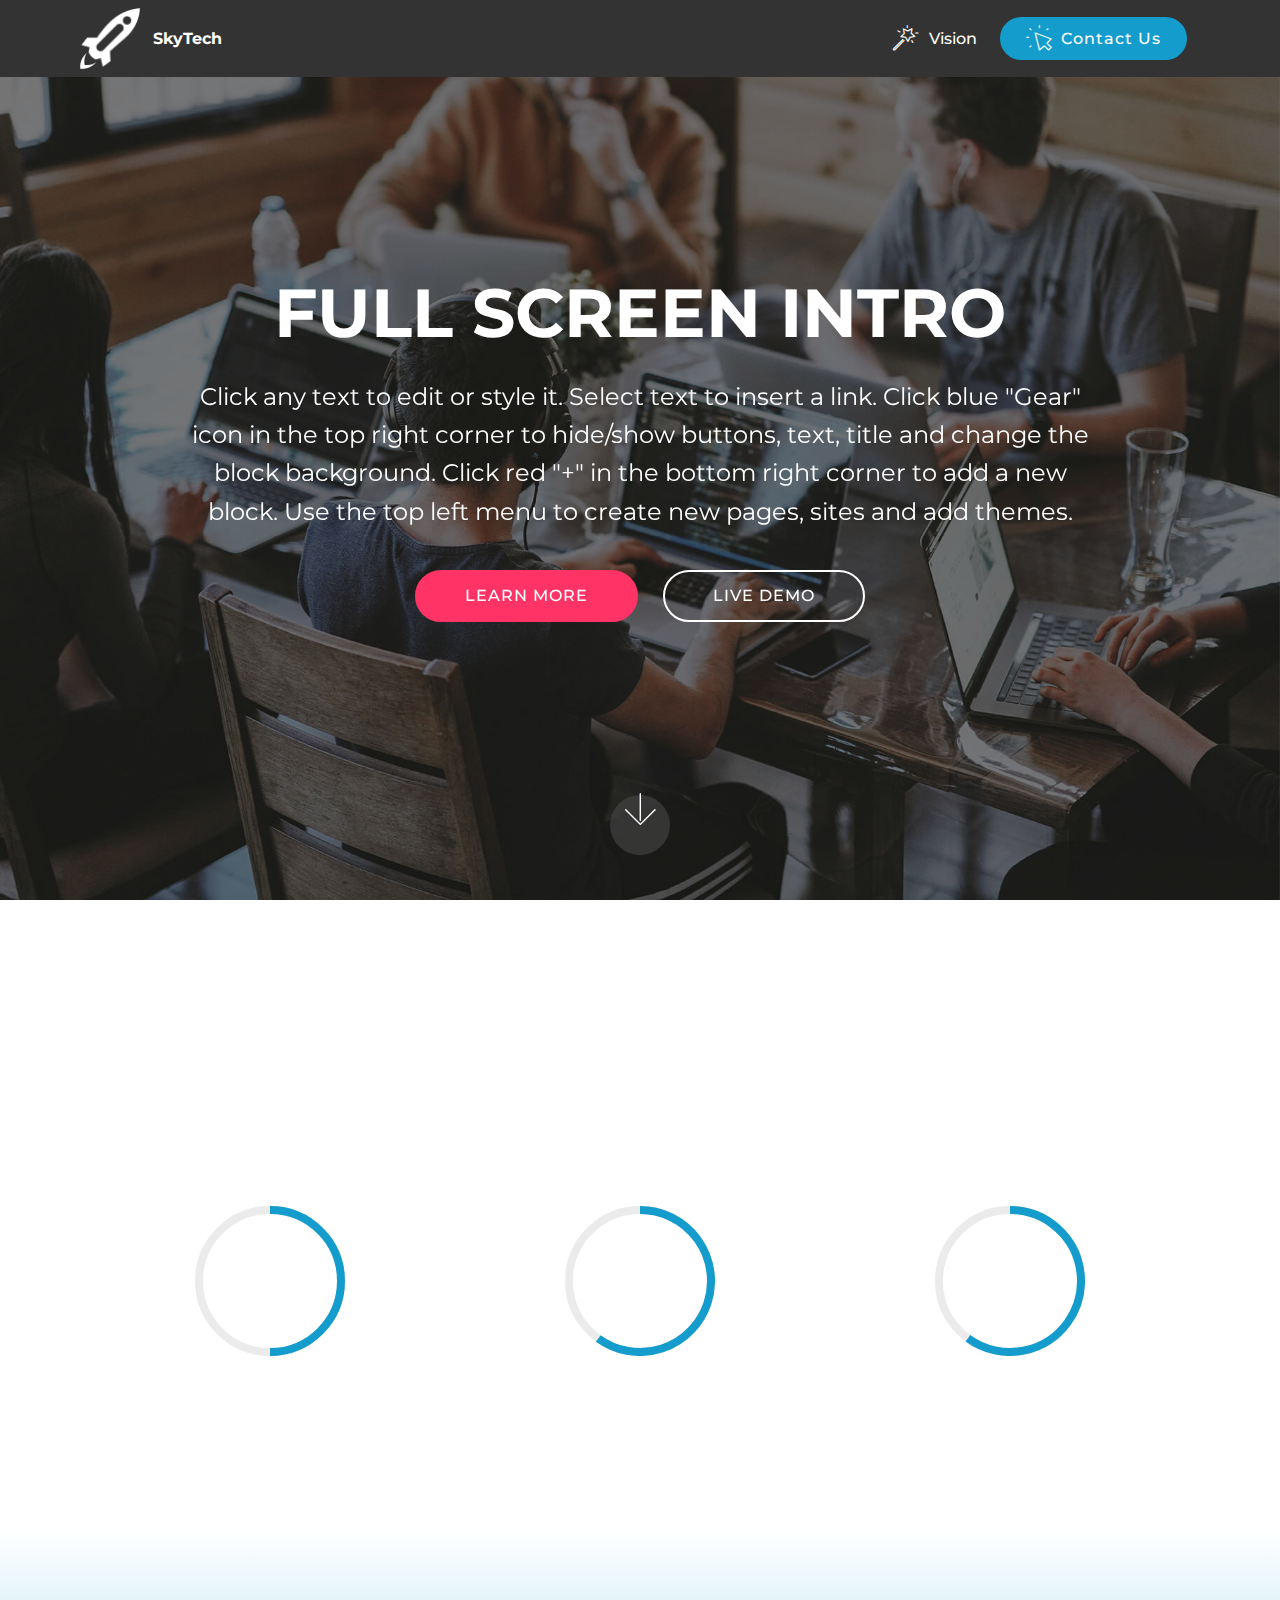
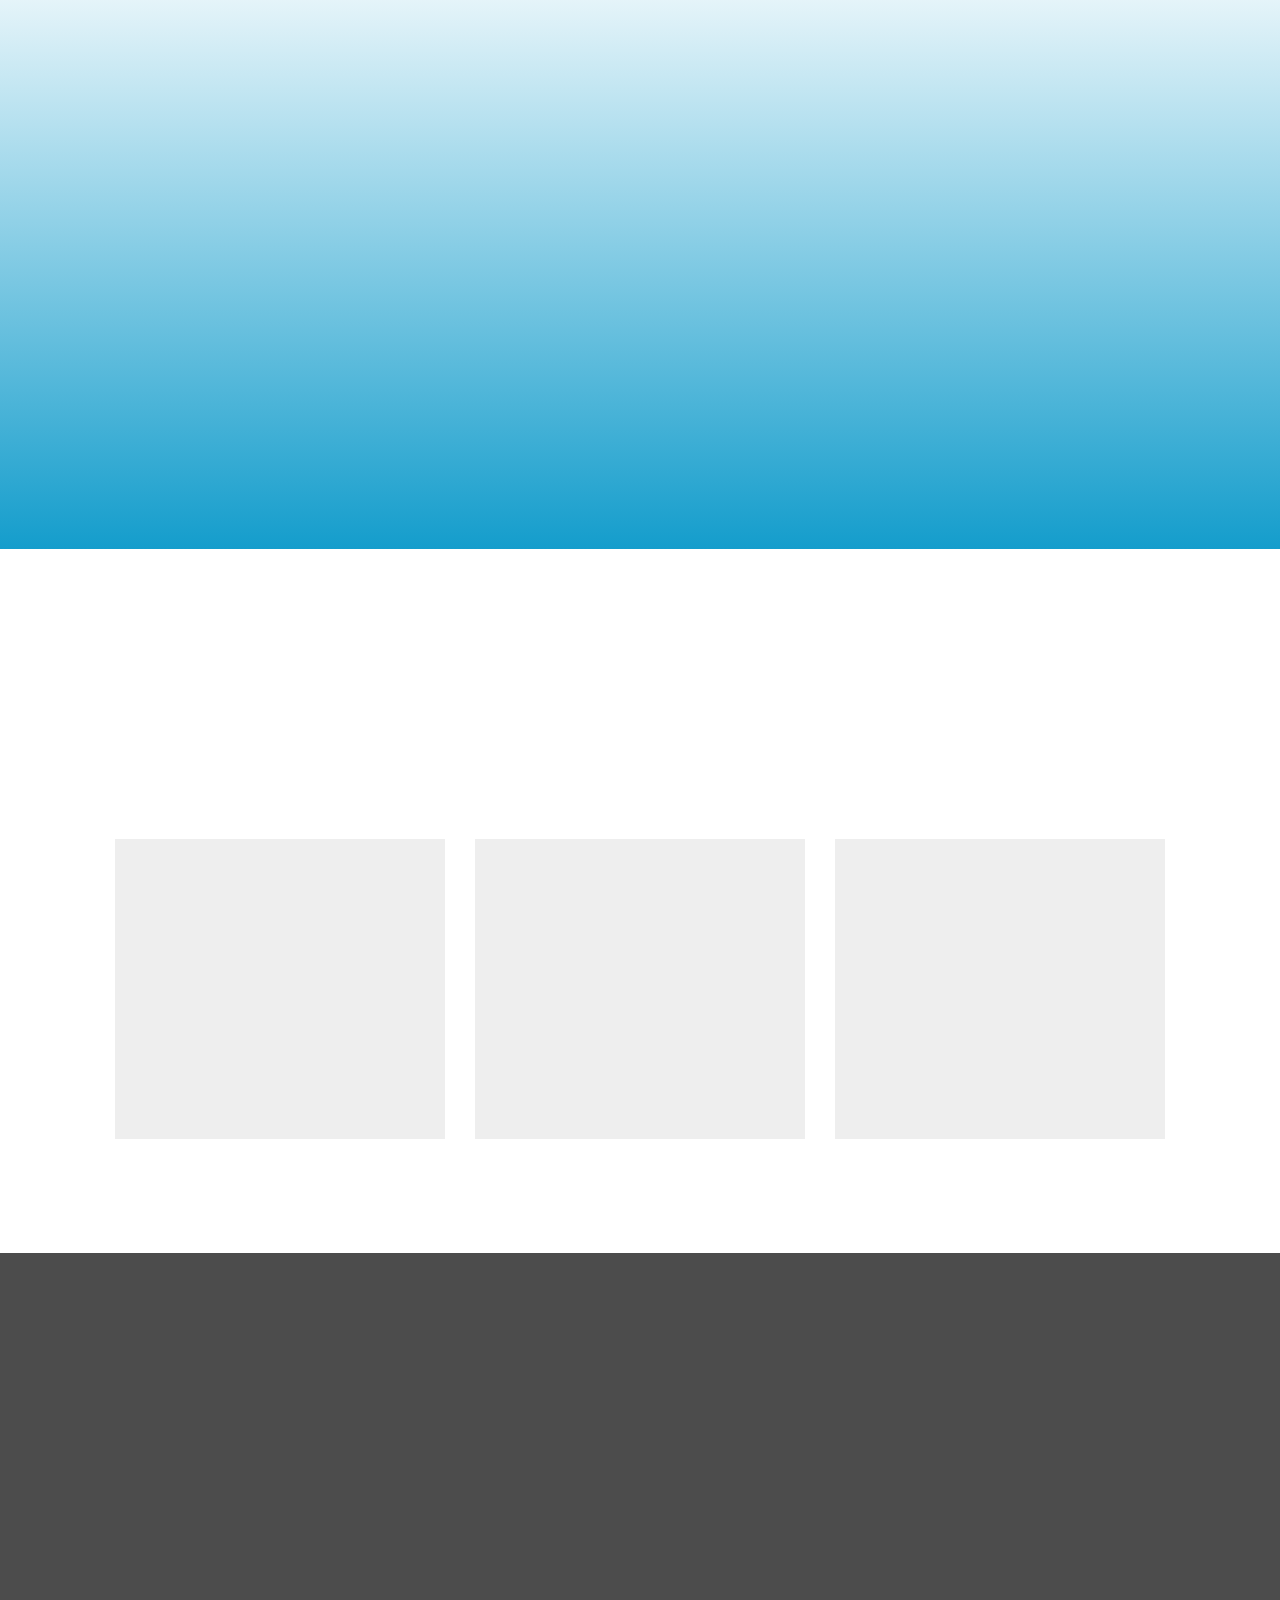
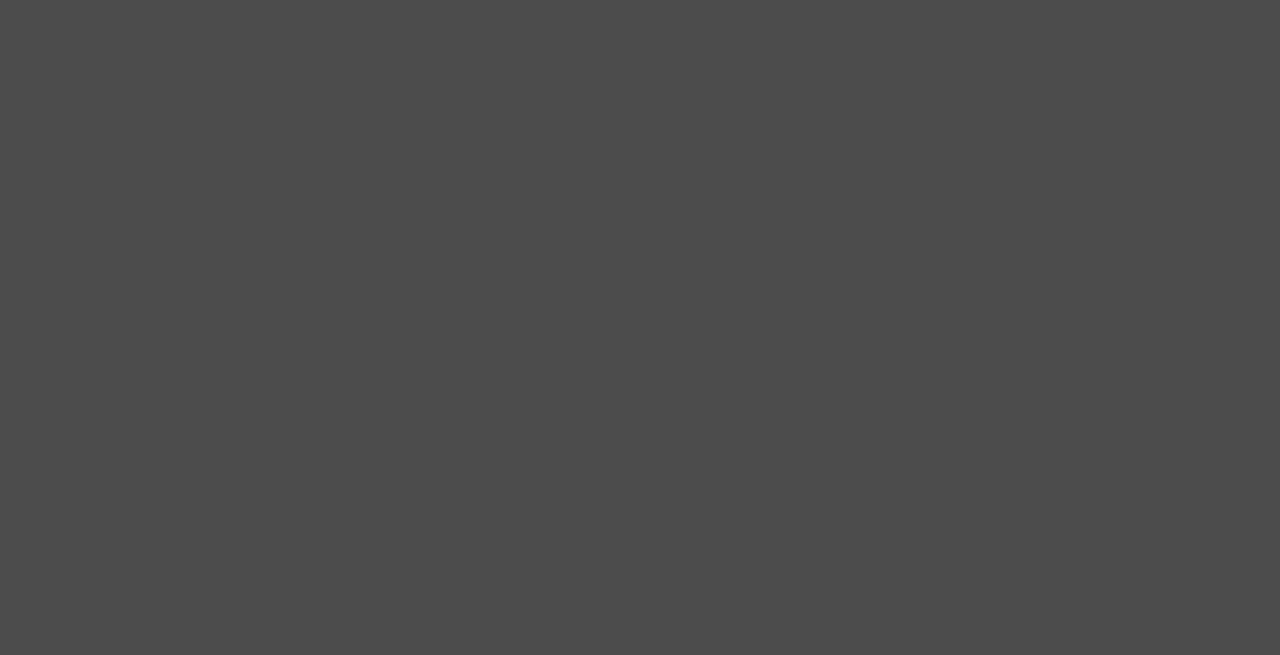
==== commit 08611f0b: "create github pages" ====
--- a/page1.html
+++ b/page1.html
@@ -65,7 +65,7 @@
     </nav>
 </section>
 
-<section class="engine"><a href="https://mobirise.info/q">free responsive site templates</a></section><section class="cid-rU5PsaTQnc mbr-fullscreen mbr-parallax-background" id="header2-0">
+<section class="engine"><a href="https://mobirise.info/v">html templates</a></section><section class="cid-rU5PsaTQnc mbr-fullscreen mbr-parallax-background" id="header2-0">
 
     
 
